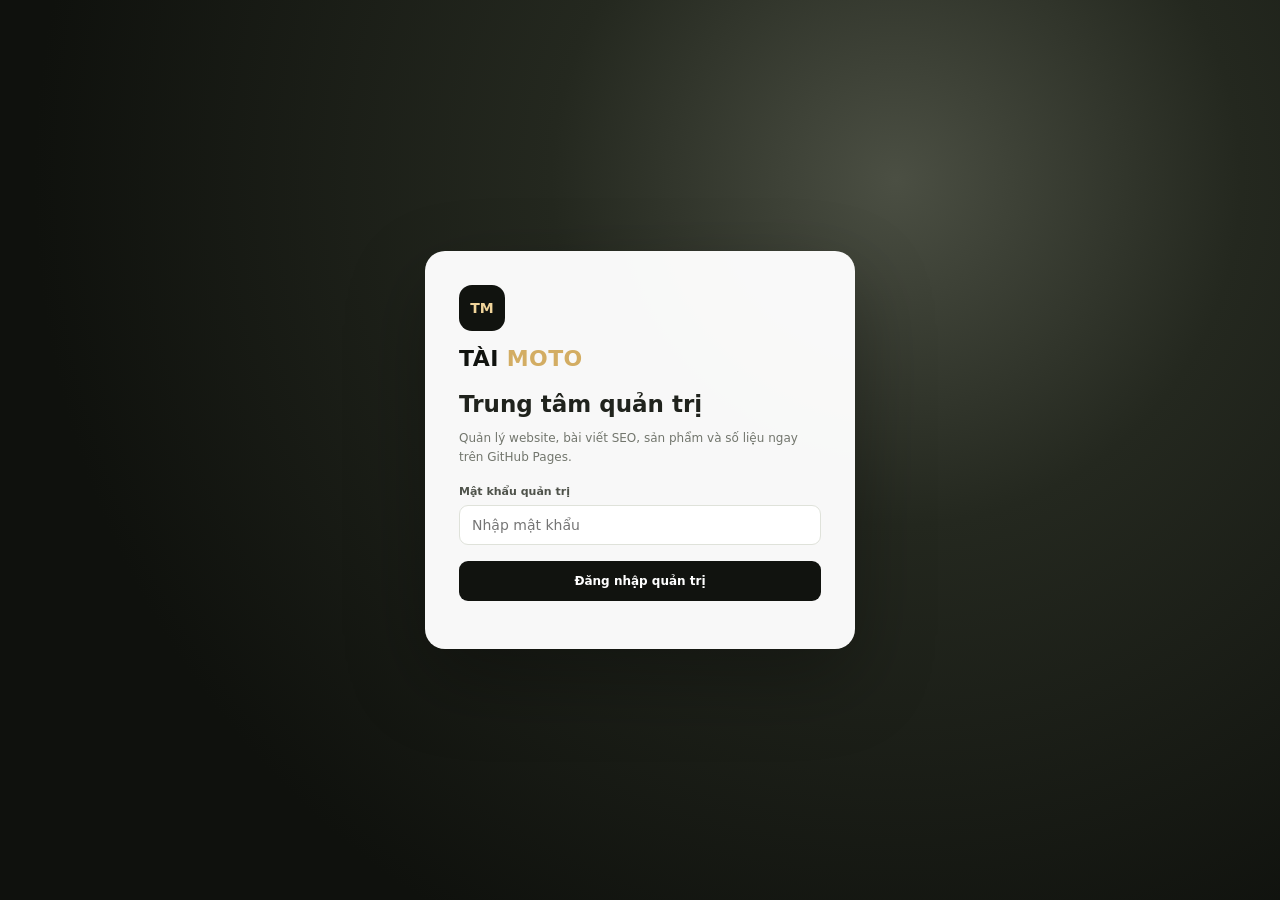
==== admin/index.html @ 604f8d92 "Create index.html" ====
<!doctype html><html lang="vi"><head><meta charset="utf-8"><meta name="viewport" content="width=device-width,initial-scale=1,viewport-fit=cover"><meta name="robots" content="noindex,nofollow"><title>Tài Moto — Admin</title><style>
:root{--ink:#11130f;--ink2:#1b1e18;--gold:#d3ad63;--gold2:#f0d49a;--bg:#f5f6f2;--card:#fff;--line:#e5e7e0;--muted:#72766d;--green:#20734a;--red:#b83b35;--blue:#2864d7;--shadow:0 10px 30px rgba(20,24,16,.06)}
*{box-sizing:border-box}html{scroll-behavior:smooth}body{margin:0;background:var(--bg);color:#20231d;font-family:Inter,ui-sans-serif,system-ui,-apple-system,BlinkMacSystemFont,"Segoe UI",Arial,sans-serif;font-size:14px}button,input,select,textarea{font:inherit}button{cursor:pointer}.hidden{display:none!important}
.layout{min-height:100vh;display:flex}.sidebar{position:fixed;inset:0 auto 0 0;width:258px;background:linear-gradient(180deg,#10120e,#1b1e18);color:#fff;padding:20px 14px;z-index:50;overflow:auto}.brand{font-size:22px;font-weight:900;letter-spacing:.4px;padding:6px 12px 24px}.brand span{color:var(--gold)}.side-label{font-size:10px;letter-spacing:1.5px;color:#898d83;padding:10px 12px}.nav{display:grid;gap:5px}.side-btn{display:flex;align-items:center;gap:11px;width:100%;border:0;background:transparent;color:#dfe2da;border-radius:10px;padding:12px 13px;text-align:left;font-weight:650;transition:.18s}.side-btn:hover{background:#292d25;color:#fff}.side-btn.active{background:linear-gradient(90deg,#34392e,#252920);color:var(--gold2);box-shadow:inset 3px 0 0 var(--gold)}.side-foot{margin-top:28px;padding:14px 12px;border-top:1px solid #30342c;color:#aeb2a9;font-size:12px;line-height:1.6}.side-foot a{color:#fff;text-decoration:none}.main{margin-left:258px;min-width:0;flex:1}.topbar{height:76px;position:sticky;top:0;z-index:30;background:rgba(255,255,255,.92);backdrop-filter:blur(14px);border-bottom:1px solid var(--line);display:flex;align-items:center;justify-content:space-between;padding:0 30px}.top-left{display:flex;align-items:center;gap:14px}.topbar h1{font-size:21px;margin:0}.topbar .subtitle{display:block;color:var(--muted);font-size:11px;margin-top:3px}.hamb{display:none;border:1px solid var(--line);background:#fff;border-radius:9px;width:38px;height:38px}.content{max-width:1500px;margin:auto;padding:28px}.page{display:none}.page.active{display:block}.stats{display:grid;grid-template-columns:repeat(5,minmax(0,1fr));gap:14px;margin-bottom:20px}.stat{background:var(--card);border:1px solid var(--line);border-radius:15px;padding:17px 18px;box-shadow:var(--shadow);position:relative;overflow:hidden}.stat:after{content:"";position:absolute;right:-20px;bottom:-30px;width:90px;height:90px;border-radius:50%;background:rgba(211,173,99,.09)}.stat p{margin:0 0 9px;color:var(--muted);font-size:11px;font-weight:700;text-transform:uppercase;letter-spacing:.6px}.stat strong{font-size:27px;letter-spacing:-1px}.stat small{display:block;margin-top:6px;color:#8b8f86;font-size:11px}.panel{background:var(--card);border:1px solid var(--line);border-radius:15px;padding:20px;box-shadow:var(--shadow);margin-bottom:18px}.panel h2{font-size:16px;margin:0 0 15px}.panel h3{font-size:14px;margin:22px 0 12px}.grid2{display:grid;grid-template-columns:1.25fr .75fr;gap:18px}.form-grid{display:grid;grid-template-columns:repeat(2,minmax(0,1fr));gap:0 15px}.full{grid-column:1/-1}label{display:block;font-size:11px;font-weight:800;color:#4f534b;margin:14px 0 7px}input,select,textarea{width:100%;border:1px solid #dfe2da;border-radius:9px;padding:11px 12px;background:#fff;color:#20231d;outline:none;transition:.15s}input:focus,select:focus,textarea:focus{border-color:#b99a58;box-shadow:0 0 0 3px rgba(211,173,99,.12)}textarea{min-height:130px;resize:vertical}.toolbar{display:flex;justify-content:space-between;align-items:center;gap:10px;flex-wrap:wrap;margin-bottom:14px}.search{max-width:380px}.btn{border:1px solid transparent;border-radius:9px;padding:10px 14px;font-weight:750;font-size:12px;transition:.15s}.btn:hover{transform:translateY(-1px)}.btn-primary{background:var(--ink);color:#fff}.btn-gold{background:var(--gold);color:#171914}.btn-light{background:#f1f2ed;border-color:#e2e4dd}.btn-danger{background:#fff0ee;color:var(--red);border-color:#f2d4d0}.btn-green{background:#e8f5ed;color:var(--green)}.btn-blue{background:#eaf1ff;color:#1d50b2}.actions{display:flex;gap:7px;flex-wrap:wrap}.table-wrap{overflow:auto;border:1px solid var(--line);border-radius:10px}table{border-collapse:collapse;width:100%;min-width:720px;text-align:left}th,td{padding:12px 13px;border-bottom:1px solid #eceee8;font-size:12px;vertical-align:top}tr:last-child td{border-bottom:0}th{background:#f7f8f5;color:#6c7067;white-space:nowrap;font-size:10px;text-transform:uppercase;letter-spacing:.5px}.muted{color:var(--muted);font-size:12px;line-height:1.6}.notice{padding:13px 15px;background:#fff8e8;border:1px solid #eedfb9;border-radius:10px;font-size:12px;line-height:1.65;margin-bottom:18px}.score{display:grid;grid-template-columns:repeat(4,1fr);gap:8px}.score div{padding:12px;border:1px solid var(--line);border-radius:10px;background:#fbfcfa}.score span{font-size:10px;color:var(--muted);display:block}.score strong{display:block;font-size:20px;margin-top:3px}.tag{display:inline-flex;padding:4px 8px;border-radius:999px;background:#eef0eb;font-size:10px;font-weight:700}.good{color:var(--green)}.bad{color:var(--red)}.ai-box{background:linear-gradient(135deg,#fff8e9,#fff)}.chart{width:100%;height:240px}.bars{display:flex;align-items:end;gap:9px;height:190px;border-bottom:1px solid #ddd;padding:10px 5px}.bar{flex:1;background:linear-gradient(180deg,#d9ba78,#b99248);min-width:8px;position:relative;border-radius:6px 6px 0 0}.bar span{position:absolute;bottom:-24px;left:50%;transform:translateX(-50%);font-size:9px;white-space:nowrap;color:#777}.browser-row{display:grid;grid-template-columns:105px 1fr 45px;align-items:center;gap:8px;margin:12px 0}.track{height:8px;background:#eceee8;border-radius:10px;overflow:hidden}.track i{display:block;height:100%;background:#5f655b;border-radius:10px}.seo-preview{border:1px solid #ddd;padding:15px;border-radius:10px;background:#fff}.seo-title{color:#1a0dab;font-size:18px}.seo-url{color:#188038;font-size:12px;margin:5px 0}.editor{min-height:320px;font-family:ui-monospace,SFMono-Regular,Menlo,monospace;font-size:13px;line-height:1.6}.image-upload{display:grid;grid-template-columns:1fr auto;gap:8px;align-items:center}.image-upload input[type=file]{padding:7px;background:#f7f8f5}.cover-preview{grid-column:1/-1;min-height:10px}.cover-preview img{max-width:280px;max-height:180px;object-fit:cover;border-radius:9px;border:1px solid #ddd;display:block;margin-top:8px}.mobile-note{display:none}.overlay{display:none}
#loginGate{position:fixed;inset:0;background:radial-gradient(circle at 70% 20%,#4b4f43 0,#24281f 30%,#0f110d 75%);z-index:1000;display:flex;align-items:center;justify-content:center;padding:20px}.login{width:min(430px,100%);background:rgba(255,255,255,.97);padding:34px;border-radius:20px;box-shadow:0 30px 80px rgba(0,0,0,.3)}.login .brand{color:var(--ink);padding:0 0 20px}.login h2{margin:0 0 7px;font-size:23px}.login .muted{margin-bottom:18px}.login .btn{width:100%;margin-top:16px;padding:12px}.login-mark{width:46px;height:46px;border-radius:13px;background:var(--ink);color:var(--gold2);display:grid;place-items:center;font-weight:900;margin-bottom:15px}
@media(max-width:1100px){.stats{grid-template-columns:repeat(3,1fr)}.grid2{grid-template-columns:1fr}.sidebar{width:230px}.main{margin-left:230px}}
@media(max-width:760px){.sidebar{transform:translateX(-105%);transition:.2s;width:270px}.sidebar.open{transform:translateX(0)}.overlay.show{display:block;position:fixed;inset:0;background:rgba(0,0,0,.35);z-index:40}.main{margin-left:0}.topbar{height:68px;padding:0 14px}.hamb{display:block}.content{padding:14px}.stats{grid-template-columns:repeat(2,1fr);gap:10px}.stat{padding:14px}.stat strong{font-size:23px}.form-grid{grid-template-columns:1fr}.full{grid-column:auto}.score{grid-template-columns:repeat(2,1fr)}.panel{padding:15px;border-radius:12px}.mobile-note{display:block}.side-foot{padding-bottom:30px}}
@media(max-width:430px){.stats{grid-template-columns:1fr 1fr}.topbar h1{font-size:17px}.topbar .subtitle{display:none}.btn{padding:9px 11px}.image-upload{grid-template-columns:1fr}.login{padding:25px}}
</style></head><body>
<div id="loginGate"><form class="login" id="loginForm"><div class="login-mark">TM</div><div class="brand">TÀI <span>MOTO</span></div><h2>Trung tâm quản trị</h2><p class="muted">Quản lý website, bài viết SEO, sản phẩm và số liệu ngay trên GitHub Pages.</p><label>Mật khẩu quản trị</label><input id="password" type="password" autocomplete="current-password" required placeholder="Nhập mật khẩu"><button class="btn btn-primary">Đăng nhập quản trị</button><p id="loginError" class="bad"></p></form></div>
<div class="overlay" id="overlay"></div><div class="layout hidden" id="app"><aside class="sidebar" id="sidebar"><div class="brand">TÀI <span>MOTO</span></div><div class="side-label">QUẢN TRỊ WEBSITE</div><div class="nav"><button class="side-btn active" data-page="dashboard">📊 <span>Tổng quan</span></button><button class="side-btn" data-page="products">🏍 <span>Sản phẩm</span></button><button class="side-btn" data-page="news">📰 <span>Tin tức & SEO</span></button><button class="side-btn" data-page="ai">✨ <span>AI viết SEO</span></button><button class="side-btn" data-page="analytics">📈 <span>Analytics</span></button><button class="side-btn" data-page="orders">🛒 <span>Đơn hàng</span></button><button class="side-btn" data-page="customers">👥 <span>Khách hàng</span></button></div><div class="side-foot"><b>GitHub Pages mode</b><br>Dữ liệu demo được lưu trong trình duyệt hiện tại.<br><br><a href="../index.html">← Mở website</a></div></aside>
<main class="main"><header class="topbar"><div class="top-left"><button class="hamb" id="menuBtn">☰</button><div><h1 id="title">Tổng quan</h1><span class="subtitle">Tài Moto CMS · SEO · Analytics</span></div></div><button id="logout" class="btn btn-light">Đăng xuất</button></header><div class="content">
<section class="page active" id="dashboard"><div class="stats"><div class="stat"><p>Lượt xem</p><strong id="sViews">0</strong><small>Pageview đã ghi nhận</small></div><div class="stat"><p>Bài viết</p><strong id="sNews">0</strong><small>Nội dung trong CMS</small></div><div class="stat"><p>Sản phẩm</p><strong id="sProducts">0</strong><small>Danh mục bán hàng</small></div><div class="stat"><p>Đơn hàng</p><strong id="sOrders">0</strong><small>Đơn đã lưu</small></div><div class="stat"><p>Khách hàng</p><strong id="sCustomers">0</strong><small>Khách từ đơn hàng</small></div></div><div class="notice">⚠️ <b>Chế độ GitHub Pages:</b> admin này không cần Node/server. Nội dung chỉnh sửa được lưu bằng localStorage của trình duyệt. Nếu muốn nhiều máy cùng quản trị và dữ liệu dùng chung, bước tiếp theo là nối Supabase/Firebase hoặc API riêng.</div><div class="grid2"><div class="panel"><h2>Lượt xem 7 ngày</h2><div class="bars" id="weekChart"></div></div><div class="panel"><h2>Trình duyệt</h2><div id="browserChart"></div></div></div><div class="panel"><h2>Trạng thái hệ thống</h2><p class="muted">CMS bài viết, SEO score, AI tạo bài, thống kê lượt xem/trình duyệt/thiết bị, sản phẩm, đơn hàng và khách hàng.</p></div></section>
<section class="page" id="products"><div class="panel"><div class="toolbar"><div><h2>Sản phẩm</h2><p class="muted">Danh sách đọc từ dữ liệu storefront.</p></div></div><div class="table-wrap"><table><thead><tr><th>Tên</th><th>Danh mục</th><th>Giá</th></tr></thead><tbody id="productRows"></tbody></table></div></div></section>
<section class="page" id="news"><div class="grid2"><div class="panel"><h2 id="newsFormTitle">Viết bài SEO</h2><form id="newsForm"><input type="hidden" id="newsId"><label>Tiêu đề *</label><input id="nTitle" required placeholder="Ví dụ: Kinh nghiệm chọn mô tô cho người mới"><label>Từ khóa chính *</label><input id="nKeyword" required placeholder="mô tô cho người mới"><label>Slug *</label><input id="nSlug" required><label>Mô tả SEO</label><textarea id="nMeta" placeholder="Khoảng 140–160 ký tự"></textarea><label>Danh mục</label><input id="nCategory" value="Tin tức mô tô"><label>Ảnh đại diện</label><div class="image-upload"><input id="nCover" placeholder="Dán URL ảnh hoặc chọn ảnh từ máy"><input id="nCoverFile" type="file" accept="image/*"><div id="coverPreview" class="cover-preview"></div></div><label>Thêm ảnh vào bài viết</label><div class="image-upload"><input id="nImageFile" type="file" accept="image/*"><button type="button" class="btn btn-light" id="insertImage">🖼 Chèn ảnh</button><div id="imagePreview" class="cover-preview"></div></div><label>Nội dung bài viết *</label><textarea id="nContent" class="editor" required placeholder="Viết HTML hoặc văn bản bài viết..."></textarea><div class="actions"><button class="btn btn-primary">Lưu bài</button><button type="button" class="btn btn-light" id="newNews">Làm mới</button><button type="button" class="btn btn-gold" id="aiFill">✨ Đưa sang AI</button></div></form></div><div class="panel"><h2>SEO checklist</h2><div class="score"><div><span>Điểm SEO</span><strong id="seoScore">0</strong></div><div><span>Từ khóa</span><strong id="seoKeyword">0</strong></div><div><span>Tiêu đề</span><strong id="seoTitleLen">0</strong></div><div><span>Meta</span><strong id="seoMetaLen">0</strong></div></div><div class="seo-preview" style="margin-top:15px"><div class="seo-title" id="previewTitle">Tiêu đề bài viết</div><div class="seo-url">taimoto.vn/tin-tuc/<span id="previewSlug">slug</span></div><p id="previewMeta" class="muted">Mô tả SEO...</p></div><h3>Danh sách bài viết</h3><div class="table-wrap"><table><thead><tr><th>Tiêu đề</th><th>Trạng thái</th><th>SEO</th><th>Thao tác</th></tr></thead><tbody id="newsRows"></tbody></table></div></div></div></section>
<section class="page" id="ai"><div class="panel ai-box"><h2>✨ AI chuyên viết bài SEO</h2><p class="muted">Nhập chủ đề/tiêu đề là đủ. Từ khóa, cấu trúc và meta có thể để hệ thống tự gợi ý.</p><div class="form-grid"><div class="full"><label>Chủ đề / tiêu đề *</label><input id="aiTopic" placeholder="Ví dụ: 5 kinh nghiệm chọn mô tô cho người mới"></div><div><label>Từ khóa — tùy chọn</label><input id="aiKw" placeholder="Để trống để tự suy luận"></div><div><label>Đối tượng</label><input id="aiAudience" value="người yêu mô tô"></div><div><label>Độ dài</label><select id="aiLength"><option>Trung bình</option><option>Dài</option><option>Chuyên sâu</option></select></div><div><label>Giọng văn</label><select id="aiTone"><option>Chuyên nghiệp</option><option>Thân thiện</option><option>Kỹ thuật</option></select></div></div><div class="actions" style="margin-top:15px"><button id="generateAI" class="btn btn-gold">✨ Tạo bài SEO</button></div></div><div class="panel hidden" id="aiResult"></div></section>
<section class="page" id="analytics"><div class="stats"><div class="stat"><p>Pageview</p><strong id="aViews">0</strong></div><div class="stat"><p>Mobile</p><strong id="aMobile">0%</strong></div><div class="stat"><p>Desktop</p><strong id="aDesktop">0%</strong></div><div class="stat"><p>Click tin</p><strong id="aClicks">0</strong></div><div class="stat"><p>Mua hàng</p><strong id="aPurchases">0</strong></div></div><div class="grid2"><div class="panel"><h2>7 ngày gần nhất</h2><div class="bars" id="analyticsWeek"></div></div><div class="panel"><h2>Thiết bị</h2><div id="deviceStats"></div></div></div><div class="panel"><h2>Trình duyệt</h2><div id="analyticsBrowser"></div></div></section>
<section class="page" id="orders"><div class="panel"><h2>Đơn hàng</h2><div class="table-wrap"><table><thead><tr><th>Mã</th><th>Khách hàng</th><th>Tổng</th><th>Trạng thái</th></tr></thead><tbody id="orderRows"></tbody></table></div></div></section>
<section class="page" id="customers"><div class="panel"><h2>Khách hàng</h2><div class="table-wrap"><table><thead><tr><th>Tên</th><th>SĐT</th><th>Email</th><th>Số đơn</th></tr></thead><tbody id="customerRows"></tbody></table></div></div></section>
</div></main></div>
<script>
const K={news:'taiMotoNews',analytics:'taiMotoAnalytics',products:'taiMotoProducts',orders:'taiMotoOrders'};

const DEMO_NEWS=[
{id:'N001',title:'5 kinh nghiệm chọn mô tô phù hợp cho người mới',keyword:'kinh nghiệm chọn mô tô',slug:'5-kinh-nghiem-chon-mo-to-phu-hop-cho-nguoi-moi',metaDescription:'Tổng hợp 5 kinh nghiệm chọn mô tô cho người mới: nhu cầu, dung tích, chiều cao yên, chi phí vận hành và những điểm cần kiểm tra trước khi mua.',category:'Kinh nghiệm mô tô',cover:'https://images.unsplash.com/photo-1558981806-ec527fa84c39?auto=format&fit=crop&w=1200&q=85',content:'<p>Chọn chiếc mô tô đầu tiên cần cân nhắc nhu cầu sử dụng, khả năng kiểm soát và ngân sách.</p><h2>Xác định nhu cầu sử dụng</h2><p>Hãy xác định bạn đi phố, đi tour hay sử dụng xe cho cả hai mục đích.</p><h2>Chọn dung tích phù hợp</h2><p>Người mới nên ưu tiên một mẫu xe dễ kiểm soát, trọng lượng và chiều cao yên phù hợp.</p><h2>Kiểm tra chi phí vận hành</h2><p>Ngoài giá xe, hãy dự trù nhiên liệu, bảo dưỡng, lốp, bảo hiểm và trang bị bảo hộ.</p><h2>Kết luận</h2><p>Chọn đúng chiếc xe ngay từ đầu sẽ giúp trải nghiệm lái an toàn và thoải mái hơn.</p>',status:'published',publishedAt:'2026-10-01T08:00:00.000Z',updatedAt:'2026-10-01T08:00:00.000Z'},
{id:'N002',title:'Mô tô Touring là gì? Những điều cần biết trước khi mua',keyword:'mô tô touring',slug:'mo-to-touring-la-gi-nhung-dieu-can-biet',metaDescription:'Tìm hiểu mô tô Touring, ưu điểm, nhược điểm và các tiêu chí quan trọng khi chọn xe để đi đường dài.',category:'Kiến thức xe',cover:'https://images.unsplash.com/photo-1558980394-0c7f7f3f0b5c?auto=format&fit=crop&w=1200&q=85',content:'<p>Mô tô Touring được thiết kế hướng đến những hành trình dài với tư thế lái thoải mái và khả năng chở hành lý.</p><h2>Đặc điểm của xe Touring</h2><p>Xe thường có yên rộng, bình xăng lớn và nhiều trang bị hỗ trợ đường dài.</p><h2>Cần quan tâm những gì?</h2><p>Hãy kiểm tra trọng lượng, chiều cao yên, khả năng bảo vệ gió và chi phí bảo dưỡng.</p><h2>Kết luận</h2><p>Touring là lựa chọn đáng cân nhắc nếu bạn thường xuyên đi xa.</p>',status:'published',publishedAt:'2026-09-28T08:00:00.000Z',updatedAt:'2026-09-28T08:00:00.000Z'},
{id:'N003',title:'Checklist kiểm tra mô tô cũ trước khi xuống tiền',keyword:'kiểm tra mô tô cũ',slug:'checklist-kiem-tra-mo-to-cu-truoc-khi-mua',metaDescription:'Checklist kiểm tra mô tô cũ trước khi mua: giấy tờ, động cơ, khung sườn, phanh, lốp, điện và lịch sử bảo dưỡng.',category:'Tư vấn mua xe',cover:'https://images.unsplash.com/photo-1568772585407-9361f9bf3a87?auto=format&fit=crop&w=1200&q=85',content:'<p>Mua mô tô cũ cần kiểm tra kỹ cả giấy tờ lẫn tình trạng thực tế của xe.</p><h2>Kiểm tra giấy tờ và nguồn gốc</h2><p>Đối chiếu thông tin xe, số khung, số máy và giấy tờ liên quan.</p><h2>Kiểm tra động cơ và khung sườn</h2><p>Quan sát rò rỉ, tiếng máy bất thường, dấu hiệu va chạm và tình trạng khung.</p><h2>Kiểm tra phanh, lốp và điện</h2><p>Đây là các hạng mục ảnh hưởng trực tiếp đến an toàn khi vận hành.</p><h2>Kết luận</h2><p>Nếu không có kinh nghiệm, nên nhờ người có chuyên môn kiểm tra trước khi mua.</p>',status:'published',publishedAt:'2026-09-25T08:00:00.000Z',updatedAt:'2026-09-25T08:00:00.000Z'}
];

function ensureDemoNews(){const existing=read(K.news);if(!existing.length)write(K.news,DEMO_NEWS);}
const $=id=>document.getElementById(id), read=(k,f=[])=>{try{let x=JSON.parse(localStorage.getItem(k));return Array.isArray(x)?x:f}catch{return f}},write=(k,v)=>localStorage.setItem(k,JSON.stringify(v));
const money=v=>Number(v||0).toLocaleString('vi-VN')+' đ';
const slug=s=>String(s||'').normalize('NFD').replace(/[\\u0300-\\u036f]/g,'').toLowerCase().replace(/đ/g,'d').replace(/[^a-z0-9]+/g,'-').replace(/^-|-$/g,'');
const esc=s=>String(s??'').replace(/[&<>"']/g,c=>({'&':'&amp;','<':'&lt;','>':'&gt;','"':'&quot;',"'":'&#39;'}[c]));
const ADMIN='TaiMoto@123';
function seoScore(n){let score=0,t=String(n.title||''),k=String(n.keyword||'').toLowerCase(),m=String(n.metaDescription||''),c=String(n.content||'').toLowerCase();if(t.length>=35&&t.length<=65)score+=20;if(t.toLowerCase().includes(k))score+=15;if(m.length>=120&&m.length<=165)score+=15;if(m.toLowerCase().includes(k))score+=10;if(c.includes(k))score+=15;if((c.match(/<h2/gi)||[]).length>=2)score+=10;if((c.match(/<img/gi)||[]).length>=1)score+=5;if((c.match(/faq|câu hỏi thường gặp/gi)||[]).length>=1)score+=5;if(n.slug)score+=5;return Math.min(score,100)}
function updateSEO(){const n={title:$('nTitle').value,keyword:$('nKeyword').value,metaDescription:$('nMeta').value,content:$('nContent').value,slug:$('nSlug').value};$('seoScore').textContent=seoScore(n);$('seoKeyword').textContent=(n.content.toLowerCase().match(new RegExp(n.keyword.replace(/[.*+?^${}()|[\\]\\\\]/g,'\\\\$&').toLowerCase(),'g'))||[]).length;$('seoTitleLen').textContent=n.title.length;$('seoMetaLen').textContent=n.metaDescription.length;$('previewTitle').textContent=n.title||'Tiêu đề bài viết';$('previewSlug').textContent=n.slug||'slug';$('previewMeta').textContent=n.metaDescription||'Mô tả SEO...'}
function renderNews(){const arr=read(K.news);$('sNews').textContent=arr.length;const tb=$('newsRows');tb.innerHTML='';arr.forEach(n=>{const tr=document.createElement('tr');tr.innerHTML='<td>'+esc(n.title)+'</td><td><span class="tag">'+esc(n.status)+'</span></td><td>'+seoScore(n)+'</td><td class="actions"><button class="btn btn-blue edit">Sửa</button><button class="btn btn-danger del">Xóa</button></td>';tr.querySelector('.edit').onclick=()=>editNews(n);tr.querySelector('.del').onclick=()=>{if(confirm('Bạn chắc chắn muốn xóa bài “'+n.title+'”?')){const next=read(K.news).filter(x=>x.id!==n.id);write(K.news,next);if($('newsId').value===n.id)$('newNews').click();renderNews();alert('Đã xóa bài viết.');}};tb.appendChild(tr)})}
function editNews(n){
$('newsId').value=n.id||'';$('nTitle').value=n.title||'';$('nKeyword').value=n.keyword||'';$('nSlug').value=n.slug||slug(n.title);$('nMeta').value=n.metaDescription||'';$('nCategory').value=n.category||'Tin tức mô tô';$('nCover').value=n.cover||'';$('nContent').value=n.content||'';$('nCoverFile').value='';$('nImageFile').value='';showCoverPreview(n.cover||'');$('imagePreview').innerHTML='';$('imagePreview').dataset.src='';updateSEO();document.querySelector('[data-page=news]').click();window.scrollTo({top:0,behavior:'smooth'});
}
$('newsForm').onsubmit=e=>{e.preventDefault();let arr=read(K.news),id=$('newsId').value||'N'+Date.now(),old=arr.find(x=>x.id===id),now=new Date().toISOString(),n={id,title:$('nTitle').value.trim(),keyword:$('nKeyword').value.trim(),slug:$('nSlug').value.trim()||slug($('nTitle').value),metaDescription:$('nMeta').value.trim(),category:$('nCategory').value.trim(),cover:$('nCover').value.trim(),content:$('nContent').value,status:old?.status||'published',updatedAt:now,publishedAt:old?.publishedAt||now};const i=arr.findIndex(x=>x.id===id);i>=0?arr[i]=n:arr.unshift(n);write(K.news,arr);renderNews();$('newsFormTitle').textContent='Chỉnh sửa bài SEO';alert(i>=0?'Đã cập nhật bài viết.':'Đã thêm bài viết mới.');};
function fileToDataURL(file){return new Promise((resolve,reject)=>{const r=new FileReader();r.onload=()=>resolve(r.result);r.onerror=reject;r.readAsDataURL(file)})}
function showCoverPreview(src){$('coverPreview').innerHTML=src?'<img src="'+esc(src)+'" alt="Ảnh đại diện">':''}
$('nCover').addEventListener('input',()=>showCoverPreview($('nCover').value.trim()));
$('nCoverFile').addEventListener('change',async e=>{const f=e.target.files?.[0];if(!f)return;if(f.size>2*1024*1024){alert('Ảnh đại diện tối đa 2MB trong bản demo.');e.target.value='';return}const src=await fileToDataURL(f);$('nCover').value=src;showCoverPreview(src)});
$('nImageFile').addEventListener('change',async e=>{const f=e.target.files?.[0];if(!f)return;if(f.size>2*1024*1024){alert('Ảnh tối đa 2MB trong bản demo.');e.target.value='';return}const src=await fileToDataURL(f);$('imagePreview').innerHTML='<img src="'+esc(src)+'" alt="Ảnh xem trước">';$('imagePreview').dataset.src=src});
$('insertImage').onclick=()=>{const src=$('imagePreview').dataset.src;if(!src){alert('Hãy chọn ảnh trước.');return}const alt=prompt('Mô tả ảnh (ALT SEO):','Ảnh minh họa')||'Ảnh minh họa';const html='<figure><img src="'+src+'" alt="'+esc(alt)+'" style="max-width:100%;height:auto"><figcaption>'+esc(alt)+'</figcaption></figure>';const ta=$('nContent');const start=ta.selectionStart,end=ta.selectionEnd;ta.value=ta.value.slice(0,start)+html+ta.value.slice(end);ta.focus();ta.selectionStart=ta.selectionEnd=start+html.length;updateSEO()};
$('newNews').onclick=()=>{$('newsForm').reset();$('newsId').value='';$('nCategory').value='Tin tức mô tô';$('coverPreview').innerHTML='';$('imagePreview').innerHTML='';$('imagePreview').dataset.src='';updateSEO();$('newsFormTitle').textContent='Viết bài SEO'};['nTitle','nKeyword','nMeta','nSlug','nContent'].forEach(id=>$(id).addEventListener('input',updateSEO));$('nTitle').addEventListener('blur',()=>{if(!$('nSlug').value)$('nSlug').value=slug($('nTitle').value);updateSEO()});
$('aiFill').onclick=()=>{$('aiTopic').value=$('nTitle').value;$('aiKw').value=$('nKeyword').value;document.querySelector('[data-page=ai]').click();};
function generateArticle(topic,kw,audience,tone){const s=slug(topic);const title=topic+' — Hướng dẫn chi tiết cho người yêu mô tô';const meta='Tìm hiểu '+kw+' với hướng dẫn thực tế, tiêu chí lựa chọn, kinh nghiệm sử dụng và những lưu ý quan trọng cho '+audience+'.';const content=`<p><strong>${topic}</strong> là chủ đề được nhiều người quan tâm khi tìm hiểu về ${kw}. Bài viết này tổng hợp các tiêu chí quan trọng, giúp bạn có góc nhìn rõ ràng trước khi lựa chọn.</p><h2>${kw}: Vì sao được quan tâm?</h2><p>Đối với người dùng mô tô, việc chọn đúng cấu hình, tư thế lái, chi phí vận hành và mục đích sử dụng quyết định rất lớn đến trải nghiệm. Hãy bắt đầu bằng nhu cầu thực tế thay vì chỉ nhìn vào công suất.</p><h2>Các tiêu chí cần kiểm tra</h2><p>Hãy đánh giá động cơ, trọng lượng, chiều cao yên, hệ thống phanh, trang bị an toàn, phụ tùng, khả năng bảo dưỡng và ngân sách tổng thể. Với xe nhập khẩu, nên kiểm tra thêm hồ sơ, nguồn gốc và tình trạng xe.</p><h2>Kinh nghiệm lựa chọn</h2><p>Nên so sánh ít nhất ba lựa chọn tương đương, lái thử nếu có thể và dự trù chi phí bảo dưỡng. Người mới nên ưu tiên khả năng kiểm soát và tư thế lái phù hợp.</p><h2>FAQ</h2><h3>${kw} có phù hợp người mới không?</h3><p>Điều này phụ thuộc vào dung tích, trọng lượng và kỹ năng. Hãy chọn cấu hình phù hợp khả năng kiểm soát của bạn.</p><h3>Cần kiểm tra gì trước khi mua?</h3><p>Kiểm tra nguồn gốc, giấy tờ, tình trạng máy, khung, phanh, lốp, hệ thống điện và lịch sử bảo dưỡng.</p><h2>Kết luận</h2><p>Chọn mô tô hiệu quả là bài toán cân bằng giữa nhu cầu, ngân sách và trải nghiệm. Nếu cần tư vấn, Tài Moto có thể hỗ trợ bạn tìm dòng xe phù hợp.</p>`;return {title,meta,slug:s,content,keyword:kw,category:'Tin tức mô tô',cover:'',status:'draft'}}
$('generateAI').onclick=()=>{const n=generateArticle($('aiTopic').value||'Kinh nghiệm chọn mô tô',$('aiKw').value||'mô tô',$('aiAudience').value,$('aiTone').value);$('aiResult').classList.remove('hidden');$('aiResult').innerHTML='<h3>'+esc(n.title)+'</h3><p>'+esc(n.meta)+'</p><div>'+n.content+'</div><button id="useAI" class="btn btn-gold">Đưa vào trình soạn thảo</button>';$('useAI').onclick=()=>{editNews({...n,id:''});}}; 
function renderAnalytics(){const a=read(K.analytics),views=a.filter(x=>x.type==='pageview');$('sViews').textContent=views.length;$('aViews').textContent=views.length;$('aMobile').textContent=(views.length?Math.round(views.filter(x=>x.device==='Mobile').length/views.length*100):0)+'%';$('aDesktop').textContent=(views.length?Math.round(views.filter(x=>x.device==='Desktop').length/views.length*100):0)+'%';$('aClicks').textContent=a.filter(x=>x.type==='news_click').length;$('aPurchases').textContent=a.filter(x=>x.type==='purchase').length;drawWeek('weekChart',a);drawWeek('analyticsWeek',a);drawBrowsers('browserChart',a);drawBrowsers('analyticsBrowser',a);const dev={Mobile:0,Desktop:0};views.forEach(x=>dev[x.device]=(dev[x.device]||0)+1);$('deviceStats').innerHTML=Object.entries(dev).map(([k,v])=>`<div class="browser-row"><span>${k}</span><div class="track"><i style="width:${views.length?v/views.length*100:0}%"></i></div><b>${v}</b></div>`).join('')}
function drawWeek(id,a){const el=$(id);if(!el)return;const days=[];for(let i=6;i>=0;i--){const d=new Date();d.setHours(0,0,0,0);d.setDate(d.getDate()-i);const key=d.toISOString().slice(0,10),v=a.filter(x=>x.type==='pageview'&&x.time.slice(0,10)===key).length;days.push({k:d.toLocaleDateString('vi-VN',{weekday:'short'}),v})}const max=Math.max(1,...days.map(x=>x.v));el.innerHTML=days.map(x=>`<div class="bar" style="height:${Math.max(5,x.v/max*100)}%"><span>${x.k}</span></div>`).join('')}
function drawBrowsers(id,a){const el=$(id);if(!el)return;const v=a.filter(x=>x.type==='pageview'),m={};v.forEach(x=>m[x.browser]=(m[x.browser]||0)+1);const max=Math.max(1,...Object.values(m));el.innerHTML=Object.entries(m).sort((a,b)=>b[1]-a[1]).map(([k,n])=>`<div class="browser-row"><span>${k}</span><div class="track"><i style="width:${n/max*100}%"></i></div><b>${n}</b></div>`).join('')||'<p class="muted">Chưa có dữ liệu.</p>'}
function renderData(){const p=read(K.products),o=read(K.orders);$('sProducts').textContent=p.length;$('sOrders').textContent=o.length;const cust={};o.forEach(x=>{const k=x.customer?.phone||x.customer?.email||x.customer?.name||'?';cust[k]=(cust[k]||{...x.customer,count:0});cust[k].count++});$('sCustomers').textContent=Object.keys(cust).length;$('productRows').innerHTML=p.map(x=>`<tr><td>${esc(x.name)}</td><td>${esc(x.type)}</td><td>${money(x.price)}</td></tr>`).join('');$('orderRows').innerHTML=o.slice().reverse().map(x=>`<tr><td>${x.id}</td><td>${esc(x.customer?.name)}</td><td>${money(x.total)}</td><td>${esc(x.status)}</td></tr>`).join('');$('customerRows').innerHTML=Object.values(cust).map(x=>`<tr><td>${esc(x.name)}</td><td>${esc(x.phone)}</td><td>${esc(x.email)}</td><td>${x.count}</td></tr>`).join('')}
function refresh(){ensureDemoNews();renderNews();renderAnalytics();renderData();updateSEO()}
$('loginForm').onsubmit=e=>{e.preventDefault();if($('password').value===ADMIN){sessionStorage.setItem('tmAdmin','1');$('loginGate').classList.add('hidden');$('app').classList.remove('hidden');refresh()}else $('loginError').textContent='Mật khẩu không đúng.'};
$('logout').onclick=()=>{sessionStorage.removeItem('tmAdmin');location.reload()};
if(sessionStorage.getItem('tmAdmin')==='1'){$('loginGate').classList.add('hidden');$('app').classList.remove('hidden');refresh()}
document.querySelectorAll('.side-btn').forEach(b=>b.onclick=()=>{document.querySelectorAll('.side-btn').forEach(x=>x.classList.remove('active'));b.classList.add('active');document.querySelectorAll('.page').forEach(x=>x.classList.remove('active'));$(b.dataset.page).classList.add('active');$('title').textContent=b.textContent.replace(/^[^ ]+ /,'');refresh()});
</script></body></html>
</body></html>
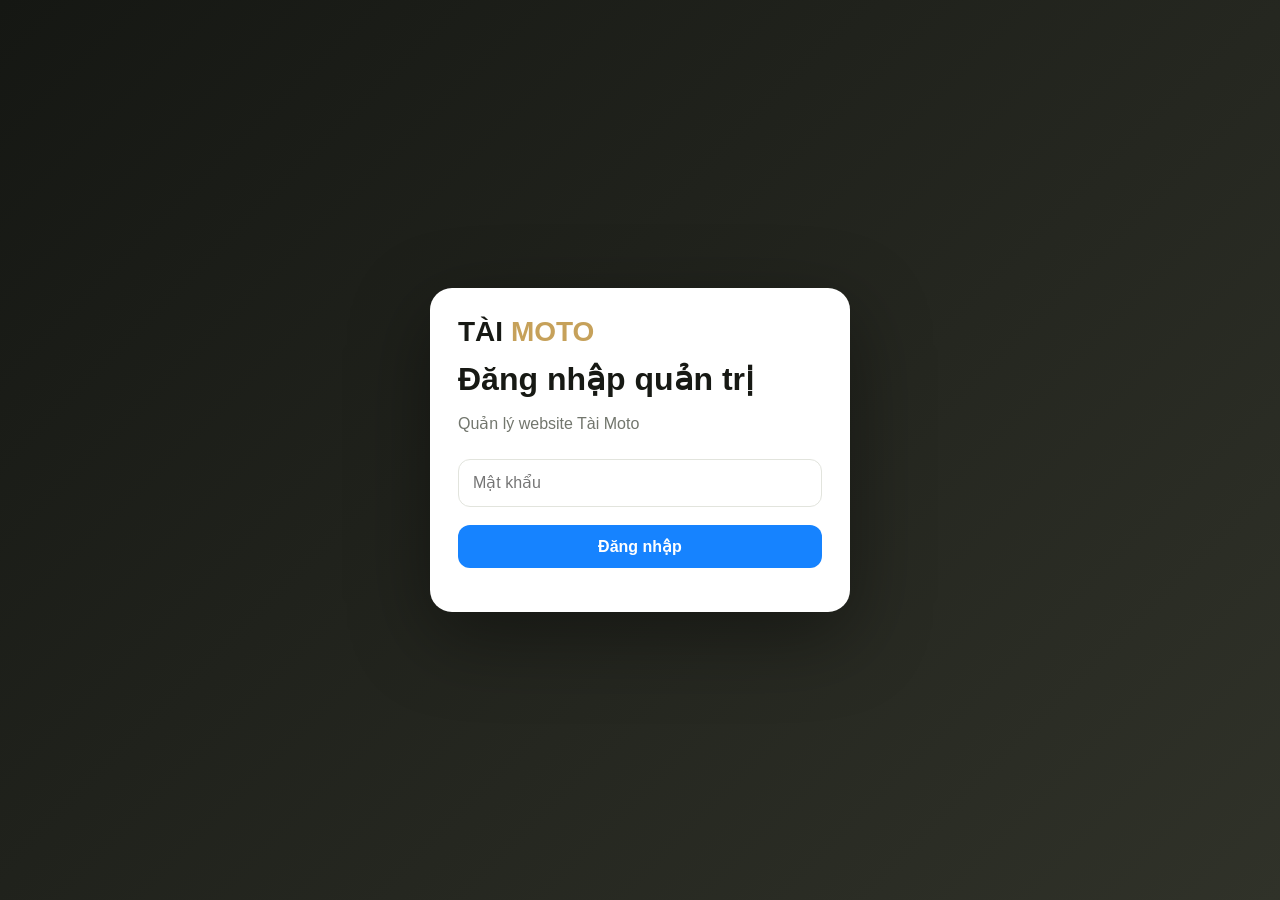
==== commit 9686531b: "Create index.html" ====
--- a/admin/index.html
+++ b/admin/index.html
@@ -1,63 +1,199 @@
-<!doctype html><html lang="vi"><head><meta charset="utf-8"><meta name="viewport" content="width=device-width,initial-scale=1,viewport-fit=cover"><meta name="robots" content="noindex,nofollow"><title>Tài Moto — Admin</title><style>
-:root{--ink:#11130f;--ink2:#1b1e18;--gold:#d3ad63;--gold2:#f0d49a;--bg:#f5f6f2;--card:#fff;--line:#e5e7e0;--muted:#72766d;--green:#20734a;--red:#b83b35;--blue:#2864d7;--shadow:0 10px 30px rgba(20,24,16,.06)}
-*{box-sizing:border-box}html{scroll-behavior:smooth}body{margin:0;background:var(--bg);color:#20231d;font-family:Inter,ui-sans-serif,system-ui,-apple-system,BlinkMacSystemFont,"Segoe UI",Arial,sans-serif;font-size:14px}button,input,select,textarea{font:inherit}button{cursor:pointer}.hidden{display:none!important}
-.layout{min-height:100vh;display:flex}.sidebar{position:fixed;inset:0 auto 0 0;width:258px;background:linear-gradient(180deg,#10120e,#1b1e18);color:#fff;padding:20px 14px;z-index:50;overflow:auto}.brand{font-size:22px;font-weight:900;letter-spacing:.4px;padding:6px 12px 24px}.brand span{color:var(--gold)}.side-label{font-size:10px;letter-spacing:1.5px;color:#898d83;padding:10px 12px}.nav{display:grid;gap:5px}.side-btn{display:flex;align-items:center;gap:11px;width:100%;border:0;background:transparent;color:#dfe2da;border-radius:10px;padding:12px 13px;text-align:left;font-weight:650;transition:.18s}.side-btn:hover{background:#292d25;color:#fff}.side-btn.active{background:linear-gradient(90deg,#34392e,#252920);color:var(--gold2);box-shadow:inset 3px 0 0 var(--gold)}.side-foot{margin-top:28px;padding:14px 12px;border-top:1px solid #30342c;color:#aeb2a9;font-size:12px;line-height:1.6}.side-foot a{color:#fff;text-decoration:none}.main{margin-left:258px;min-width:0;flex:1}.topbar{height:76px;position:sticky;top:0;z-index:30;background:rgba(255,255,255,.92);backdrop-filter:blur(14px);border-bottom:1px solid var(--line);display:flex;align-items:center;justify-content:space-between;padding:0 30px}.top-left{display:flex;align-items:center;gap:14px}.topbar h1{font-size:21px;margin:0}.topbar .subtitle{display:block;color:var(--muted);font-size:11px;margin-top:3px}.hamb{display:none;border:1px solid var(--line);background:#fff;border-radius:9px;width:38px;height:38px}.content{max-width:1500px;margin:auto;padding:28px}.page{display:none}.page.active{display:block}.stats{display:grid;grid-template-columns:repeat(5,minmax(0,1fr));gap:14px;margin-bottom:20px}.stat{background:var(--card);border:1px solid var(--line);border-radius:15px;padding:17px 18px;box-shadow:var(--shadow);position:relative;overflow:hidden}.stat:after{content:"";position:absolute;right:-20px;bottom:-30px;width:90px;height:90px;border-radius:50%;background:rgba(211,173,99,.09)}.stat p{margin:0 0 9px;color:var(--muted);font-size:11px;font-weight:700;text-transform:uppercase;letter-spacing:.6px}.stat strong{font-size:27px;letter-spacing:-1px}.stat small{display:block;margin-top:6px;color:#8b8f86;font-size:11px}.panel{background:var(--card);border:1px solid var(--line);border-radius:15px;padding:20px;box-shadow:var(--shadow);margin-bottom:18px}.panel h2{font-size:16px;margin:0 0 15px}.panel h3{font-size:14px;margin:22px 0 12px}.grid2{display:grid;grid-template-columns:1.25fr .75fr;gap:18px}.form-grid{display:grid;grid-template-columns:repeat(2,minmax(0,1fr));gap:0 15px}.full{grid-column:1/-1}label{display:block;font-size:11px;font-weight:800;color:#4f534b;margin:14px 0 7px}input,select,textarea{width:100%;border:1px solid #dfe2da;border-radius:9px;padding:11px 12px;background:#fff;color:#20231d;outline:none;transition:.15s}input:focus,select:focus,textarea:focus{border-color:#b99a58;box-shadow:0 0 0 3px rgba(211,173,99,.12)}textarea{min-height:130px;resize:vertical}.toolbar{display:flex;justify-content:space-between;align-items:center;gap:10px;flex-wrap:wrap;margin-bottom:14px}.search{max-width:380px}.btn{border:1px solid transparent;border-radius:9px;padding:10px 14px;font-weight:750;font-size:12px;transition:.15s}.btn:hover{transform:translateY(-1px)}.btn-primary{background:var(--ink);color:#fff}.btn-gold{background:var(--gold);color:#171914}.btn-light{background:#f1f2ed;border-color:#e2e4dd}.btn-danger{background:#fff0ee;color:var(--red);border-color:#f2d4d0}.btn-green{background:#e8f5ed;color:var(--green)}.btn-blue{background:#eaf1ff;color:#1d50b2}.actions{display:flex;gap:7px;flex-wrap:wrap}.table-wrap{overflow:auto;border:1px solid var(--line);border-radius:10px}table{border-collapse:collapse;width:100%;min-width:720px;text-align:left}th,td{padding:12px 13px;border-bottom:1px solid #eceee8;font-size:12px;vertical-align:top}tr:last-child td{border-bottom:0}th{background:#f7f8f5;color:#6c7067;white-space:nowrap;font-size:10px;text-transform:uppercase;letter-spacing:.5px}.muted{color:var(--muted);font-size:12px;line-height:1.6}.notice{padding:13px 15px;background:#fff8e8;border:1px solid #eedfb9;border-radius:10px;font-size:12px;line-height:1.65;margin-bottom:18px}.score{display:grid;grid-template-columns:repeat(4,1fr);gap:8px}.score div{padding:12px;border:1px solid var(--line);border-radius:10px;background:#fbfcfa}.score span{font-size:10px;color:var(--muted);display:block}.score strong{display:block;font-size:20px;margin-top:3px}.tag{display:inline-flex;padding:4px 8px;border-radius:999px;background:#eef0eb;font-size:10px;font-weight:700}.good{color:var(--green)}.bad{color:var(--red)}.ai-box{background:linear-gradient(135deg,#fff8e9,#fff)}.chart{width:100%;height:240px}.bars{display:flex;align-items:end;gap:9px;height:190px;border-bottom:1px solid #ddd;padding:10px 5px}.bar{flex:1;background:linear-gradient(180deg,#d9ba78,#b99248);min-width:8px;position:relative;border-radius:6px 6px 0 0}.bar span{position:absolute;bottom:-24px;left:50%;transform:translateX(-50%);font-size:9px;white-space:nowrap;color:#777}.browser-row{display:grid;grid-template-columns:105px 1fr 45px;align-items:center;gap:8px;margin:12px 0}.track{height:8px;background:#eceee8;border-radius:10px;overflow:hidden}.track i{display:block;height:100%;background:#5f655b;border-radius:10px}.seo-preview{border:1px solid #ddd;padding:15px;border-radius:10px;background:#fff}.seo-title{color:#1a0dab;font-size:18px}.seo-url{color:#188038;font-size:12px;margin:5px 0}.editor{min-height:320px;font-family:ui-monospace,SFMono-Regular,Menlo,monospace;font-size:13px;line-height:1.6}.image-upload{display:grid;grid-template-columns:1fr auto;gap:8px;align-items:center}.image-upload input[type=file]{padding:7px;background:#f7f8f5}.cover-preview{grid-column:1/-1;min-height:10px}.cover-preview img{max-width:280px;max-height:180px;object-fit:cover;border-radius:9px;border:1px solid #ddd;display:block;margin-top:8px}.mobile-note{display:none}.overlay{display:none}
-#loginGate{position:fixed;inset:0;background:radial-gradient(circle at 70% 20%,#4b4f43 0,#24281f 30%,#0f110d 75%);z-index:1000;display:flex;align-items:center;justify-content:center;padding:20px}.login{width:min(430px,100%);background:rgba(255,255,255,.97);padding:34px;border-radius:20px;box-shadow:0 30px 80px rgba(0,0,0,.3)}.login .brand{color:var(--ink);padding:0 0 20px}.login h2{margin:0 0 7px;font-size:23px}.login .muted{margin-bottom:18px}.login .btn{width:100%;margin-top:16px;padding:12px}.login-mark{width:46px;height:46px;border-radius:13px;background:var(--ink);color:var(--gold2);display:grid;place-items:center;font-weight:900;margin-bottom:15px}
-@media(max-width:1100px){.stats{grid-template-columns:repeat(3,1fr)}.grid2{grid-template-columns:1fr}.sidebar{width:230px}.main{margin-left:230px}}
-@media(max-width:760px){.sidebar{transform:translateX(-105%);transition:.2s;width:270px}.sidebar.open{transform:translateX(0)}.overlay.show{display:block;position:fixed;inset:0;background:rgba(0,0,0,.35);z-index:40}.main{margin-left:0}.topbar{height:68px;padding:0 14px}.hamb{display:block}.content{padding:14px}.stats{grid-template-columns:repeat(2,1fr);gap:10px}.stat{padding:14px}.stat strong{font-size:23px}.form-grid{grid-template-columns:1fr}.full{grid-column:auto}.score{grid-template-columns:repeat(2,1fr)}.panel{padding:15px;border-radius:12px}.mobile-note{display:block}.side-foot{padding-bottom:30px}}
-@media(max-width:430px){.stats{grid-template-columns:1fr 1fr}.topbar h1{font-size:17px}.topbar .subtitle{display:none}.btn{padding:9px 11px}.image-upload{grid-template-columns:1fr}.login{padding:25px}}
-</style></head><body>
-<div id="loginGate"><form class="login" id="loginForm"><div class="login-mark">TM</div><div class="brand">TÀI <span>MOTO</span></div><h2>Trung tâm quản trị</h2><p class="muted">Quản lý website, bài viết SEO, sản phẩm và số liệu ngay trên GitHub Pages.</p><label>Mật khẩu quản trị</label><input id="password" type="password" autocomplete="current-password" required placeholder="Nhập mật khẩu"><button class="btn btn-primary">Đăng nhập quản trị</button><p id="loginError" class="bad"></p></form></div>
-<div class="overlay" id="overlay"></div><div class="layout hidden" id="app"><aside class="sidebar" id="sidebar"><div class="brand">TÀI <span>MOTO</span></div><div class="side-label">QUẢN TRỊ WEBSITE</div><div class="nav"><button class="side-btn active" data-page="dashboard">📊 <span>Tổng quan</span></button><button class="side-btn" data-page="products">🏍 <span>Sản phẩm</span></button><button class="side-btn" data-page="news">📰 <span>Tin tức & SEO</span></button><button class="side-btn" data-page="ai">✨ <span>AI viết SEO</span></button><button class="side-btn" data-page="analytics">📈 <span>Analytics</span></button><button class="side-btn" data-page="orders">🛒 <span>Đơn hàng</span></button><button class="side-btn" data-page="customers">👥 <span>Khách hàng</span></button></div><div class="side-foot"><b>GitHub Pages mode</b><br>Dữ liệu demo được lưu trong trình duyệt hiện tại.<br><br><a href="../index.html">← Mở website</a></div></aside>
-<main class="main"><header class="topbar"><div class="top-left"><button class="hamb" id="menuBtn">☰</button><div><h1 id="title">Tổng quan</h1><span class="subtitle">Tài Moto CMS · SEO · Analytics</span></div></div><button id="logout" class="btn btn-light">Đăng xuất</button></header><div class="content">
-<section class="page active" id="dashboard"><div class="stats"><div class="stat"><p>Lượt xem</p><strong id="sViews">0</strong><small>Pageview đã ghi nhận</small></div><div class="stat"><p>Bài viết</p><strong id="sNews">0</strong><small>Nội dung trong CMS</small></div><div class="stat"><p>Sản phẩm</p><strong id="sProducts">0</strong><small>Danh mục bán hàng</small></div><div class="stat"><p>Đơn hàng</p><strong id="sOrders">0</strong><small>Đơn đã lưu</small></div><div class="stat"><p>Khách hàng</p><strong id="sCustomers">0</strong><small>Khách từ đơn hàng</small></div></div><div class="notice">⚠️ <b>Chế độ GitHub Pages:</b> admin này không cần Node/server. Nội dung chỉnh sửa được lưu bằng localStorage của trình duyệt. Nếu muốn nhiều máy cùng quản trị và dữ liệu dùng chung, bước tiếp theo là nối Supabase/Firebase hoặc API riêng.</div><div class="grid2"><div class="panel"><h2>Lượt xem 7 ngày</h2><div class="bars" id="weekChart"></div></div><div class="panel"><h2>Trình duyệt</h2><div id="browserChart"></div></div></div><div class="panel"><h2>Trạng thái hệ thống</h2><p class="muted">CMS bài viết, SEO score, AI tạo bài, thống kê lượt xem/trình duyệt/thiết bị, sản phẩm, đơn hàng và khách hàng.</p></div></section>
-<section class="page" id="products"><div class="panel"><div class="toolbar"><div><h2>Sản phẩm</h2><p class="muted">Danh sách đọc từ dữ liệu storefront.</p></div></div><div class="table-wrap"><table><thead><tr><th>Tên</th><th>Danh mục</th><th>Giá</th></tr></thead><tbody id="productRows"></tbody></table></div></div></section>
-<section class="page" id="news"><div class="grid2"><div class="panel"><h2 id="newsFormTitle">Viết bài SEO</h2><form id="newsForm"><input type="hidden" id="newsId"><label>Tiêu đề *</label><input id="nTitle" required placeholder="Ví dụ: Kinh nghiệm chọn mô tô cho người mới"><label>Từ khóa chính *</label><input id="nKeyword" required placeholder="mô tô cho người mới"><label>Slug *</label><input id="nSlug" required><label>Mô tả SEO</label><textarea id="nMeta" placeholder="Khoảng 140–160 ký tự"></textarea><label>Danh mục</label><input id="nCategory" value="Tin tức mô tô"><label>Ảnh đại diện</label><div class="image-upload"><input id="nCover" placeholder="Dán URL ảnh hoặc chọn ảnh từ máy"><input id="nCoverFile" type="file" accept="image/*"><div id="coverPreview" class="cover-preview"></div></div><label>Thêm ảnh vào bài viết</label><div class="image-upload"><input id="nImageFile" type="file" accept="image/*"><button type="button" class="btn btn-light" id="insertImage">🖼 Chèn ảnh</button><div id="imagePreview" class="cover-preview"></div></div><label>Nội dung bài viết *</label><textarea id="nContent" class="editor" required placeholder="Viết HTML hoặc văn bản bài viết..."></textarea><div class="actions"><button class="btn btn-primary">Lưu bài</button><button type="button" class="btn btn-light" id="newNews">Làm mới</button><button type="button" class="btn btn-gold" id="aiFill">✨ Đưa sang AI</button></div></form></div><div class="panel"><h2>SEO checklist</h2><div class="score"><div><span>Điểm SEO</span><strong id="seoScore">0</strong></div><div><span>Từ khóa</span><strong id="seoKeyword">0</strong></div><div><span>Tiêu đề</span><strong id="seoTitleLen">0</strong></div><div><span>Meta</span><strong id="seoMetaLen">0</strong></div></div><div class="seo-preview" style="margin-top:15px"><div class="seo-title" id="previewTitle">Tiêu đề bài viết</div><div class="seo-url">taimoto.vn/tin-tuc/<span id="previewSlug">slug</span></div><p id="previewMeta" class="muted">Mô tả SEO...</p></div><h3>Danh sách bài viết</h3><div class="table-wrap"><table><thead><tr><th>Tiêu đề</th><th>Trạng thái</th><th>SEO</th><th>Thao tác</th></tr></thead><tbody id="newsRows"></tbody></table></div></div></div></section>
-<section class="page" id="ai"><div class="panel ai-box"><h2>✨ AI chuyên viết bài SEO</h2><p class="muted">Nhập chủ đề/tiêu đề là đủ. Từ khóa, cấu trúc và meta có thể để hệ thống tự gợi ý.</p><div class="form-grid"><div class="full"><label>Chủ đề / tiêu đề *</label><input id="aiTopic" placeholder="Ví dụ: 5 kinh nghiệm chọn mô tô cho người mới"></div><div><label>Từ khóa — tùy chọn</label><input id="aiKw" placeholder="Để trống để tự suy luận"></div><div><label>Đối tượng</label><input id="aiAudience" value="người yêu mô tô"></div><div><label>Độ dài</label><select id="aiLength"><option>Trung bình</option><option>Dài</option><option>Chuyên sâu</option></select></div><div><label>Giọng văn</label><select id="aiTone"><option>Chuyên nghiệp</option><option>Thân thiện</option><option>Kỹ thuật</option></select></div></div><div class="actions" style="margin-top:15px"><button id="generateAI" class="btn btn-gold">✨ Tạo bài SEO</button></div></div><div class="panel hidden" id="aiResult"></div></section>
-<section class="page" id="analytics"><div class="stats"><div class="stat"><p>Pageview</p><strong id="aViews">0</strong></div><div class="stat"><p>Mobile</p><strong id="aMobile">0%</strong></div><div class="stat"><p>Desktop</p><strong id="aDesktop">0%</strong></div><div class="stat"><p>Click tin</p><strong id="aClicks">0</strong></div><div class="stat"><p>Mua hàng</p><strong id="aPurchases">0</strong></div></div><div class="grid2"><div class="panel"><h2>7 ngày gần nhất</h2><div class="bars" id="analyticsWeek"></div></div><div class="panel"><h2>Thiết bị</h2><div id="deviceStats"></div></div></div><div class="panel"><h2>Trình duyệt</h2><div id="analyticsBrowser"></div></div></section>
-<section class="page" id="orders"><div class="panel"><h2>Đơn hàng</h2><div class="table-wrap"><table><thead><tr><th>Mã</th><th>Khách hàng</th><th>Tổng</th><th>Trạng thái</th></tr></thead><tbody id="orderRows"></tbody></table></div></div></section>
-<section class="page" id="customers"><div class="panel"><h2>Khách hàng</h2><div class="table-wrap"><table><thead><tr><th>Tên</th><th>SĐT</th><th>Email</th><th>Số đơn</th></tr></thead><tbody id="customerRows"></tbody></table></div></div></section>
-</div></main></div>
+<!doctype html>
+<html lang="vi">
+<head>
+<meta charset="utf-8">
+<meta name="viewport" content="width=device-width, initial-scale=1, viewport-fit=cover">
+<title>Tài Moto — Quản trị</title>
+<style>
+:root{--bg:#f5f6f2;--card:#fff;--ink:#171914;--muted:#72766d;--line:#e2e4dd;--gold:#c6a15a;--blue:#1683ff;--dark:#171914}
+*{box-sizing:border-box}html,body{margin:0;width:100%;min-height:100%;font-family:-apple-system,BlinkMacSystemFont,"Segoe UI",Arial,sans-serif;color:var(--ink);background:var(--bg)}body{overflow-x:hidden}
+button,input,textarea,select{font:inherit}button{cursor:pointer}
+.login{position:fixed;inset:0;z-index:1000;display:grid;place-items:center;padding:20px;background:linear-gradient(135deg,#151713,#303229)}
+.login-card{width:min(420px,100%);background:#fff;border-radius:22px;padding:28px;box-shadow:0 24px 80px #0006}.brand{font-weight:900;font-size:28px}.brand span{color:var(--gold)}.login-card h1{margin:12px 0 6px}.login-card p{color:var(--muted)}.login-card input{width:100%;padding:14px;border:1px solid var(--line);border-radius:12px;margin:10px 0}.primary{background:var(--blue);color:#fff;border:0;border-radius:12px;padding:12px 18px;font-weight:800}.login-card .primary{width:100%;margin-top:8px}
+.app{display:none;min-height:100vh}.sidebar{position:fixed;left:0;top:0;bottom:0;width:250px;background:var(--dark);color:#fff;padding:22px 14px;z-index:50;overflow-y:auto}.sidebar .brand{padding:6px 12px 24px}.sidebar .brand span{color:#d7b56e}.menu{display:grid;gap:6px}.nav{border:0;background:transparent;color:#d8dad4;text-align:left;padding:13px 14px;border-radius:11px;font-weight:750}.nav:hover,.nav.active{background:#fff;color:var(--ink)}.back{display:block;color:#bbb;text-decoration:none;padding:4px 12px 18px;font-size:13px}
+.main{margin-left:250px;min-width:0}.topbar{position:sticky;top:0;z-index:30;background:#fff;border-bottom:1px solid var(--line);min-height:82px;padding:15px 24px;display:flex;align-items:center;justify-content:space-between;gap:14px}.topbar-left{display:flex;align-items:center;gap:12px;min-width:0}.topbar h1{margin:0;font-size:25px}.hamb{display:none;width:44px;height:44px;border:1px solid var(--line);background:#fff;border-radius:12px;font-size:22px}.logout{border:1px solid var(--line);background:#fff;border-radius:12px;padding:11px 14px;font-weight:800}.content{padding:24px;max-width:1400px;margin:auto}.page{display:none}.page.active{display:block}.stats{display:grid;grid-template-columns:repeat(5,minmax(0,1fr));gap:16px}.stat{background:var(--card);border:1px solid var(--line);border-radius:22px;padding:22px;min-width:0;box-shadow:0 8px 28px #1b1e1510}.stat .label{font-size:13px;font-weight:900;letter-spacing:1.2px;color:#777c72}.stat strong{display:block;font-size:34px;margin:12px 0 4px}.stat small{color:#858a80}.notice{margin:22px 0;background:#fff8e8;border:1px solid #ead59f;border-radius:18px;padding:18px;line-height:1.65}.panel{background:#fff;border:1px solid var(--line);border-radius:22px;padding:22px;margin-top:18px}.panel h2{margin-top:0}.grid{display:grid;grid-template-columns:repeat(2,minmax(0,1fr));gap:14px}.field{display:grid;gap:7px}.field label{font-weight:750;font-size:14px}.field input,.field textarea,.field select{width:100%;border:1px solid var(--line);border-radius:11px;padding:12px;background:#fff}.field textarea{min-height:130px;resize:vertical}.full{grid-column:1/-1}.actions{display:flex;gap:8px;flex-wrap:wrap;margin-top:14px}.secondary{background:#fff;border:1px solid var(--line);border-radius:11px;padding:10px 14px;font-weight:750}.danger{background:#fff1f0;border:1px solid #f0c2bd;color:#b32920;border-radius:11px;padding:10px 14px;font-weight:750}
+.table-wrap{overflow:auto}.table{width:100%;border-collapse:collapse;min-width:650px}.table th,.table td{text-align:left;padding:12px;border-bottom:1px solid var(--line);vertical-align:top}.table th{font-size:12px;text-transform:uppercase;color:#777}.empty{color:var(--muted);text-align:center;padding:25px}
+.drawer-backdrop{display:none;position:fixed;inset:0;background:#0008;z-index:40}.drawer-backdrop.open{display:block}
+
+@media(max-width:1100px){.stats{grid-template-columns:repeat(2,minmax(0,1fr))}}
+@media(max-width:760px){
+ .sidebar{transform:translateX(-105%);transition:transform .22s ease;width:min(290px,82vw);box-shadow:15px 0 50px #0006}.sidebar.open{transform:translateX(0)}
+ .main{margin-left:0}.hamb{display:block}.topbar{padding:12px 14px;min-height:70px}.topbar h1{font-size:21px}.logout{padding:9px 11px}.content{padding:14px}.stats{grid-template-columns:repeat(2,minmax(0,1fr));gap:10px}.stat{padding:15px;border-radius:18px}.stat strong{font-size:28px}.stat .label{font-size:11px}.grid{grid-template-columns:1fr}.full{grid-column:auto}.panel{padding:16px;border-radius:18px}
+}
+@media(max-width:430px){.stats{grid-template-columns:1fr 1fr}.topbar h1{font-size:19px}.logout{font-size:13px}.stat strong{font-size:25px}}
+</style>
+</head>
+<body>
+<div id="login" class="login">
+  <form id="loginForm" class="login-card">
+    <div class="brand">TÀI <span>MOTO</span></div>
+    <h1>Đăng nhập quản trị</h1>
+    <p>Quản lý website Tài Moto</p>
+    <input id="password" type="password" placeholder="Mật khẩu" autocomplete="current-password" required>
+    <button class="primary" type="submit">Đăng nhập</button>
+    <p id="loginError"></p>
+  </form>
+</div>
+
+<div id="app" class="app">
+  <aside id="sidebar" class="sidebar">
+    <div class="brand">TÀI <span>MOTO</span></div>
+    <a class="back" href="../index.html">Xem trang bán hàng</a>
+    <div class="menu">
+      <button class="nav active" data-page="dashboard"> Tổng quan</button>
+      <button class="nav" data-page="products">️ Sản phẩm</button>
+      <button class="nav" data-page="news"> Tin tức</button>
+      <button class="nav" data-page="seo"> SEO / AI</button>
+      <button class="nav" data-page="orders"> Đơn hàng</button>
+      <button class="nav" data-page="customers"> Khách hàng</button>
+      <button class="nav" data-page="analytics"> Analytics</button>
+    </div>
+  </aside>
+  <div id="backdrop" class="drawer-backdrop"></div>
+
+  <main class="main">
+    <header class="topbar">
+      <div class="topbar-left">
+        <button id="hamb" class="hamb" aria-label="Mở menu">MENU</button>
+        <h1 id="title">Tổng quan</h1>
+      </div>
+      <button id="logout" class="logout">Đăng xuất</button>
+    </header>
+
+    <div class="content">
+      <section id="dashboard" class="page active">
+        <div class="stats">
+          <div class="stat"><div class="label">LƯỢT XEM</div><strong id="views">0</strong><small>Pageview đã ghi nhận</small></div>
+          <div class="stat"><div class="label">BÀI VIẾT</div><strong id="newsCount">0</strong><small>Nội dung trong CMS</small></div>
+          <div class="stat"><div class="label">SẢN PHẨM</div><strong id="productCount">0</strong><small>Danh mục bán hàng</small></div>
+          <div class="stat"><div class="label">ĐƠN HÀNG</div><strong id="orderCount">0</strong><small>Đơn đã lưu</small></div>
+          <div class="stat"><div class="label">KHÁCH HÀNG</div><strong id="customerCount">0</strong><small>Khách từ đơn hàng</small></div>
+        </div>
+        <div class="notice"><b>GitHub Pages:</b> dữ liệu của bản này lưu trong localStorage của trình duyệt. Muốn nhiều thiết bị dùng chung dữ liệu, cần kết nối Supabase/Firebase/API.</div>
+        <div class="panel"><h2>Lượt xem 7 ngày</h2><p id="weekly">Chưa có dữ liệu analytics.</p></div>
+      </section>
+
+      <section id="products" class="page">
+        <div class="panel"><h2>Quản lý sản phẩm</h2>
+          <form id="productForm" class="grid">
+            <input type="hidden" id="productId">
+            <div class="field"><label>Tên mô tô</label><input id="productName" required></div>
+            <div class="field"><label>Giá bán</label><input id="productPrice" type="number" min="1" required></div>
+            <div class="field"><label>Năm sản xuất</label><input id="productYear" type="number"></div>
+            <div class="field"><label>Ảnh</label><input id="productImage" type="file" accept="image/*"></div>
+            <div class="field full"><label>Mô tả</label><textarea id="productDescription"></textarea></div>
+            <div class="actions full"><button class="primary">Lưu sản phẩm</button><button type="button" id="productCancel" class="secondary">Làm mới</button></div>
+          </form>
+        </div>
+        <div class="panel"><h2>Danh sách sản phẩm</h2><div class="table-wrap"><table class="table"><thead><tr><th>Tên</th><th>Giá</th><th>Năm</th><th>Thao tác</th></tr></thead><tbody id="productRows"></tbody></table></div></div>
+      </section>
+
+      <section id="news" class="page">
+        <div class="panel"><h2>Quản lý tin tức</h2>
+          <form id="newsForm" class="grid">
+            <input type="hidden" id="newsId">
+            <div class="field full"><label>Tiêu đề</label><input id="newsTitle" required></div>
+            <div class="field"><label>Slug</label><input id="newsSlug"></div>
+            <div class="field"><label>Danh mục</label><input id="newsCategory" placeholder="Mô tô"></div>
+            <div class="field full"><label>Nội dung</label><textarea id="newsContent" required></textarea></div>
+            <div class="actions full"><button class="primary">Lưu bài viết</button><button type="button" id="newsCancel" class="secondary">Làm mới</button></div>
+          </form>
+        </div>
+        <div class="panel"><h2>Danh sách bài viết</h2><div id="newsRows"></div></div>
+      </section>
+
+      <section id="seo" class="page">
+        <div class="panel"><h2> AI SEO</h2><p>Nhập tiêu đề, hệ thống tạo khung bài SEO ngay trên trình duyệt.</p>
+          <div class="field"><label>Chủ đề / tiêu đề</label><input id="aiTitle" placeholder="Ví dụ: Kinh nghiệm mua mô tô cũ"></div>
+          <div class="actions"><button id="aiGenerate" class="primary">Tạo bài SEO</button></div>
+          <div class="panel" id="aiResult" style="display:none"></div>
+        </div>
+      </section>
+
+      <section id="orders" class="page"><div class="panel"><h2>Đơn hàng</h2><div class="table-wrap"><table class="table"><thead><tr><th>Mã</th><th>Khách</th><th>Tổng</th><th>Trạng thái</th></tr></thead><tbody id="orderRows"></tbody></table></div></div></section>
+      <section id="customers" class="page"><div class="panel"><h2>Khách hàng</h2><div id="customerRows"></div></div></section>
+      <section id="analytics" class="page"><div class="panel"><h2>Analytics</h2><p>Đây là analytics cục bộ của trình duyệt hiện tại.</p><div id="analyticsText"></div></div></section>
+    </div>
+  </main>
+</div>
+
 <script>
-const K={news:'taiMotoNews',analytics:'taiMotoAnalytics',products:'taiMotoProducts',orders:'taiMotoOrders'};
+const PASS="TaiMoto@123", AUTH="taiMotoAdminAuthenticated";
+const $=id=>document.getElementById(id);
+const read=(k,def=[])=>{try{return JSON.parse(localStorage.getItem(k)||JSON.stringify(def))}catch{return def}};
+const write=(k,v)=>localStorage.setItem(k,JSON.stringify(v));
+const money=n=>Number(n||0).toLocaleString("vi-VN")+" ₫";
+const slug=s=>(s||"").toLowerCase().normalize("NFD").replace(/[\\u0300-\\u036f]/g,"").replace(/đ/g,"d").replace(/[^a-z0-9]+/g,"-").replace(/^-|-$/g,"");
 
-const DEMO_NEWS=[
-{id:'N001',title:'5 kinh nghiệm chọn mô tô phù hợp cho người mới',keyword:'kinh nghiệm chọn mô tô',slug:'5-kinh-nghiem-chon-mo-to-phu-hop-cho-nguoi-moi',metaDescription:'Tổng hợp 5 kinh nghiệm chọn mô tô cho người mới: nhu cầu, dung tích, chiều cao yên, chi phí vận hành và những điểm cần kiểm tra trước khi mua.',category:'Kinh nghiệm mô tô',cover:'https://images.unsplash.com/photo-1558981806-ec527fa84c39?auto=format&fit=crop&w=1200&q=85',content:'<p>Chọn chiếc mô tô đầu tiên cần cân nhắc nhu cầu sử dụng, khả năng kiểm soát và ngân sách.</p><h2>Xác định nhu cầu sử dụng</h2><p>Hãy xác định bạn đi phố, đi tour hay sử dụng xe cho cả hai mục đích.</p><h2>Chọn dung tích phù hợp</h2><p>Người mới nên ưu tiên một mẫu xe dễ kiểm soát, trọng lượng và chiều cao yên phù hợp.</p><h2>Kiểm tra chi phí vận hành</h2><p>Ngoài giá xe, hãy dự trù nhiên liệu, bảo dưỡng, lốp, bảo hiểm và trang bị bảo hộ.</p><h2>Kết luận</h2><p>Chọn đúng chiếc xe ngay từ đầu sẽ giúp trải nghiệm lái an toàn và thoải mái hơn.</p>',status:'published',publishedAt:'2026-10-01T08:00:00.000Z',updatedAt:'2026-10-01T08:00:00.000Z'},
-{id:'N002',title:'Mô tô Touring là gì? Những điều cần biết trước khi mua',keyword:'mô tô touring',slug:'mo-to-touring-la-gi-nhung-dieu-can-biet',metaDescription:'Tìm hiểu mô tô Touring, ưu điểm, nhược điểm và các tiêu chí quan trọng khi chọn xe để đi đường dài.',category:'Kiến thức xe',cover:'https://images.unsplash.com/photo-1558980394-0c7f7f3f0b5c?auto=format&fit=crop&w=1200&q=85',content:'<p>Mô tô Touring được thiết kế hướng đến những hành trình dài với tư thế lái thoải mái và khả năng chở hành lý.</p><h2>Đặc điểm của xe Touring</h2><p>Xe thường có yên rộng, bình xăng lớn và nhiều trang bị hỗ trợ đường dài.</p><h2>Cần quan tâm những gì?</h2><p>Hãy kiểm tra trọng lượng, chiều cao yên, khả năng bảo vệ gió và chi phí bảo dưỡng.</p><h2>Kết luận</h2><p>Touring là lựa chọn đáng cân nhắc nếu bạn thường xuyên đi xa.</p>',status:'published',publishedAt:'2026-09-28T08:00:00.000Z',updatedAt:'2026-09-28T08:00:00.000Z'},
-{id:'N003',title:'Checklist kiểm tra mô tô cũ trước khi xuống tiền',keyword:'kiểm tra mô tô cũ',slug:'checklist-kiem-tra-mo-to-cu-truoc-khi-mua',metaDescription:'Checklist kiểm tra mô tô cũ trước khi mua: giấy tờ, động cơ, khung sườn, phanh, lốp, điện và lịch sử bảo dưỡng.',category:'Tư vấn mua xe',cover:'https://images.unsplash.com/photo-1568772585407-9361f9bf3a87?auto=format&fit=crop&w=1200&q=85',content:'<p>Mua mô tô cũ cần kiểm tra kỹ cả giấy tờ lẫn tình trạng thực tế của xe.</p><h2>Kiểm tra giấy tờ và nguồn gốc</h2><p>Đối chiếu thông tin xe, số khung, số máy và giấy tờ liên quan.</p><h2>Kiểm tra động cơ và khung sườn</h2><p>Quan sát rò rỉ, tiếng máy bất thường, dấu hiệu va chạm và tình trạng khung.</p><h2>Kiểm tra phanh, lốp và điện</h2><p>Đây là các hạng mục ảnh hưởng trực tiếp đến an toàn khi vận hành.</p><h2>Kết luận</h2><p>Nếu không có kinh nghiệm, nên nhờ người có chuyên môn kiểm tra trước khi mua.</p>',status:'published',publishedAt:'2026-09-25T08:00:00.000Z',updatedAt:'2026-09-25T08:00:00.000Z'}
-];
+function boot(){
+  $("login").style.display="none"; $("app").style.display="block"; renderAll();
+}
+if(sessionStorage.getItem(AUTH)==="yes") boot();
 
-function ensureDemoNews(){const existing=read(K.news);if(!existing.length)write(K.news,DEMO_NEWS);}
-const $=id=>document.getElementById(id), read=(k,f=[])=>{try{let x=JSON.parse(localStorage.getItem(k));return Array.isArray(x)?x:f}catch{return f}},write=(k,v)=>localStorage.setItem(k,JSON.stringify(v));
-const money=v=>Number(v||0).toLocaleString('vi-VN')+' đ';
-const slug=s=>String(s||'').normalize('NFD').replace(/[\\u0300-\\u036f]/g,'').toLowerCase().replace(/đ/g,'d').replace(/[^a-z0-9]+/g,'-').replace(/^-|-$/g,'');
-const esc=s=>String(s??'').replace(/[&<>"']/g,c=>({'&':'&amp;','<':'&lt;','>':'&gt;','"':'&quot;',"'":'&#39;'}[c]));
-const ADMIN='TaiMoto@123';
-function seoScore(n){let score=0,t=String(n.title||''),k=String(n.keyword||'').toLowerCase(),m=String(n.metaDescription||''),c=String(n.content||'').toLowerCase();if(t.length>=35&&t.length<=65)score+=20;if(t.toLowerCase().includes(k))score+=15;if(m.length>=120&&m.length<=165)score+=15;if(m.toLowerCase().includes(k))score+=10;if(c.includes(k))score+=15;if((c.match(/<h2/gi)||[]).length>=2)score+=10;if((c.match(/<img/gi)||[]).length>=1)score+=5;if((c.match(/faq|câu hỏi thường gặp/gi)||[]).length>=1)score+=5;if(n.slug)score+=5;return Math.min(score,100)}
-function updateSEO(){const n={title:$('nTitle').value,keyword:$('nKeyword').value,metaDescription:$('nMeta').value,content:$('nContent').value,slug:$('nSlug').value};$('seoScore').textContent=seoScore(n);$('seoKeyword').textContent=(n.content.toLowerCase().match(new RegExp(n.keyword.replace(/[.*+?^${}()|[\\]\\\\]/g,'\\\\$&').toLowerCase(),'g'))||[]).length;$('seoTitleLen').textContent=n.title.length;$('seoMetaLen').textContent=n.metaDescription.length;$('previewTitle').textContent=n.title||'Tiêu đề bài viết';$('previewSlug').textContent=n.slug||'slug';$('previewMeta').textContent=n.metaDescription||'Mô tả SEO...'}
-function renderNews(){const arr=read(K.news);$('sNews').textContent=arr.length;const tb=$('newsRows');tb.innerHTML='';arr.forEach(n=>{const tr=document.createElement('tr');tr.innerHTML='<td>'+esc(n.title)+'</td><td><span class="tag">'+esc(n.status)+'</span></td><td>'+seoScore(n)+'</td><td class="actions"><button class="btn btn-blue edit">Sửa</button><button class="btn btn-danger del">Xóa</button></td>';tr.querySelector('.edit').onclick=()=>editNews(n);tr.querySelector('.del').onclick=()=>{if(confirm('Bạn chắc chắn muốn xóa bài “'+n.title+'”?')){const next=read(K.news).filter(x=>x.id!==n.id);write(K.news,next);if($('newsId').value===n.id)$('newNews').click();renderNews();alert('Đã xóa bài viết.');}};tb.appendChild(tr)})}
-function editNews(n){
-$('newsId').value=n.id||'';$('nTitle').value=n.title||'';$('nKeyword').value=n.keyword||'';$('nSlug').value=n.slug||slug(n.title);$('nMeta').value=n.metaDescription||'';$('nCategory').value=n.category||'Tin tức mô tô';$('nCover').value=n.cover||'';$('nContent').value=n.content||'';$('nCoverFile').value='';$('nImageFile').value='';showCoverPreview(n.cover||'');$('imagePreview').innerHTML='';$('imagePreview').dataset.src='';updateSEO();document.querySelector('[data-page=news]').click();window.scrollTo({top:0,behavior:'smooth'});
+$("loginForm").addEventListener("submit",e=>{
+  e.preventDefault();
+  if($("password").value===PASS){sessionStorage.setItem(AUTH,"yes");$("loginError").textContent="";boot()}
+  else $("loginError").textContent="Mật khẩu không đúng.";
+});
+$("logout").onclick=()=>{sessionStorage.removeItem(AUTH);location.reload()};
+
+function closeMenu(){ $("sidebar").classList.remove("open"); $("backdrop").classList.remove("open"); }
+$("hamb").onclick=()=>{$("sidebar").classList.toggle("open");$("backdrop").classList.toggle("open")};
+$("backdrop").onclick=closeMenu;
+
+const titles={dashboard:"Tổng quan",products:"Sản phẩm",news:"Tin tức",seo:"SEO / AI",orders:"Đơn hàng",customers:"Khách hàng",analytics:"Analytics"};
+document.querySelectorAll(".nav").forEach(btn=>btn.onclick=()=>{
+  const p=btn.dataset.page;
+  document.querySelectorAll(".nav").forEach(x=>x.classList.toggle("active",x===btn));
+  document.querySelectorAll(".page").forEach(x=>x.classList.toggle("active",x.id===p));
+  $("title").textContent=titles[p]||"Quản trị";
+  closeMenu();
+  window.scrollTo({top:0,behavior:"smooth"});
+});
+
+function renderProducts(){
+  const data=read("taiMotoProducts");
+  $("productRows").innerHTML=data.length?data.map(p=>`<tr><td>${esc(p.name)}</td><td>${money(p.price)}</td><td>${esc(p.year||"")}</td><td><button class="secondary" onclick="editProduct('${p.id}')">Sửa</button> <button class="danger" onclick="delProduct('${p.id}')">Xóa</button></td></tr>`).join(""):'<tr><td colspan="4" class="empty">Chưa có sản phẩm.</td></tr>';
 }
-$('newsForm').onsubmit=e=>{e.preventDefault();let arr=read(K.news),id=$('newsId').value||'N'+Date.now(),old=arr.find(x=>x.id===id),now=new Date().toISOString(),n={id,title:$('nTitle').value.trim(),keyword:$('nKeyword').value.trim(),slug:$('nSlug').value.trim()||slug($('nTitle').value),metaDescription:$('nMeta').value.trim(),category:$('nCategory').value.trim(),cover:$('nCover').value.trim(),content:$('nContent').value,status:old?.status||'published',updatedAt:now,publishedAt:old?.publishedAt||now};const i=arr.findIndex(x=>x.id===id);i>=0?arr[i]=n:arr.unshift(n);write(K.news,arr);renderNews();$('newsFormTitle').textContent='Chỉnh sửa bài SEO';alert(i>=0?'Đã cập nhật bài viết.':'Đã thêm bài viết mới.');};
-function fileToDataURL(file){return new Promise((resolve,reject)=>{const r=new FileReader();r.onload=()=>resolve(r.result);r.onerror=reject;r.readAsDataURL(file)})}
-function showCoverPreview(src){$('coverPreview').innerHTML=src?'<img src="'+esc(src)+'" alt="Ảnh đại diện">':''}
-$('nCover').addEventListener('input',()=>showCoverPreview($('nCover').value.trim()));
-$('nCoverFile').addEventListener('change',async e=>{const f=e.target.files?.[0];if(!f)return;if(f.size>2*1024*1024){alert('Ảnh đại diện tối đa 2MB trong bản demo.');e.target.value='';return}const src=await fileToDataURL(f);$('nCover').value=src;showCoverPreview(src)});
-$('nImageFile').addEventListener('change',async e=>{const f=e.target.files?.[0];if(!f)return;if(f.size>2*1024*1024){alert('Ảnh tối đa 2MB trong bản demo.');e.target.value='';return}const src=await fileToDataURL(f);$('imagePreview').innerHTML='<img src="'+esc(src)+'" alt="Ảnh xem trước">';$('imagePreview').dataset.src=src});
-$('insertImage').onclick=()=>{const src=$('imagePreview').dataset.src;if(!src){alert('Hãy chọn ảnh trước.');return}const alt=prompt('Mô tả ảnh (ALT SEO):','Ảnh minh họa')||'Ảnh minh họa';const html='<figure><img src="'+src+'" alt="'+esc(alt)+'" style="max-width:100%;height:auto"><figcaption>'+esc(alt)+'</figcaption></figure>';const ta=$('nContent');const start=ta.selectionStart,end=ta.selectionEnd;ta.value=ta.value.slice(0,start)+html+ta.value.slice(end);ta.focus();ta.selectionStart=ta.selectionEnd=start+html.length;updateSEO()};
-$('newNews').onclick=()=>{$('newsForm').reset();$('newsId').value='';$('nCategory').value='Tin tức mô tô';$('coverPreview').innerHTML='';$('imagePreview').innerHTML='';$('imagePreview').dataset.src='';updateSEO();$('newsFormTitle').textContent='Viết bài SEO'};['nTitle','nKeyword','nMeta','nSlug','nContent'].forEach(id=>$(id).addEventListener('input',updateSEO));$('nTitle').addEventListener('blur',()=>{if(!$('nSlug').value)$('nSlug').value=slug($('nTitle').value);updateSEO()});
-$('aiFill').onclick=()=>{$('aiTopic').value=$('nTitle').value;$('aiKw').value=$('nKeyword').value;document.querySelector('[data-page=ai]').click();};
-function generateArticle(topic,kw,audience,tone){const s=slug(topic);const title=topic+' — Hướng dẫn chi tiết cho người yêu mô tô';const meta='Tìm hiểu '+kw+' với hướng dẫn thực tế, tiêu chí lựa chọn, kinh nghiệm sử dụng và những lưu ý quan trọng cho '+audience+'.';const content=`<p><strong>${topic}</strong> là chủ đề được nhiều người quan tâm khi tìm hiểu về ${kw}. Bài viết này tổng hợp các tiêu chí quan trọng, giúp bạn có góc nhìn rõ ràng trước khi lựa chọn.</p><h2>${kw}: Vì sao được quan tâm?</h2><p>Đối với người dùng mô tô, việc chọn đúng cấu hình, tư thế lái, chi phí vận hành và mục đích sử dụng quyết định rất lớn đến trải nghiệm. Hãy bắt đầu bằng nhu cầu thực tế thay vì chỉ nhìn vào công suất.</p><h2>Các tiêu chí cần kiểm tra</h2><p>Hãy đánh giá động cơ, trọng lượng, chiều cao yên, hệ thống phanh, trang bị an toàn, phụ tùng, khả năng bảo dưỡng và ngân sách tổng thể. Với xe nhập khẩu, nên kiểm tra thêm hồ sơ, nguồn gốc và tình trạng xe.</p><h2>Kinh nghiệm lựa chọn</h2><p>Nên so sánh ít nhất ba lựa chọn tương đương, lái thử nếu có thể và dự trù chi phí bảo dưỡng. Người mới nên ưu tiên khả năng kiểm soát và tư thế lái phù hợp.</p><h2>FAQ</h2><h3>${kw} có phù hợp người mới không?</h3><p>Điều này phụ thuộc vào dung tích, trọng lượng và kỹ năng. Hãy chọn cấu hình phù hợp khả năng kiểm soát của bạn.</p><h3>Cần kiểm tra gì trước khi mua?</h3><p>Kiểm tra nguồn gốc, giấy tờ, tình trạng máy, khung, phanh, lốp, hệ thống điện và lịch sử bảo dưỡng.</p><h2>Kết luận</h2><p>Chọn mô tô hiệu quả là bài toán cân bằng giữa nhu cầu, ngân sách và trải nghiệm. Nếu cần tư vấn, Tài Moto có thể hỗ trợ bạn tìm dòng xe phù hợp.</p>`;return {title,meta,slug:s,content,keyword:kw,category:'Tin tức mô tô',cover:'',status:'draft'}}
-$('generateAI').onclick=()=>{const n=generateArticle($('aiTopic').value||'Kinh nghiệm chọn mô tô',$('aiKw').value||'mô tô',$('aiAudience').value,$('aiTone').value);$('aiResult').classList.remove('hidden');$('aiResult').innerHTML='<h3>'+esc(n.title)+'</h3><p>'+esc(n.meta)+'</p><div>'+n.content+'</div><button id="useAI" class="btn btn-gold">Đưa vào trình soạn thảo</button>';$('useAI').onclick=()=>{editNews({...n,id:''});}}; 
-function renderAnalytics(){const a=read(K.analytics),views=a.filter(x=>x.type==='pageview');$('sViews').textContent=views.length;$('aViews').textContent=views.length;$('aMobile').textContent=(views.length?Math.round(views.filter(x=>x.device==='Mobile').length/views.length*100):0)+'%';$('aDesktop').textContent=(views.length?Math.round(views.filter(x=>x.device==='Desktop').length/views.length*100):0)+'%';$('aClicks').textContent=a.filter(x=>x.type==='news_click').length;$('aPurchases').textContent=a.filter(x=>x.type==='purchase').length;drawWeek('weekChart',a);drawWeek('analyticsWeek',a);drawBrowsers('browserChart',a);drawBrowsers('analyticsBrowser',a);const dev={Mobile:0,Desktop:0};views.forEach(x=>dev[x.device]=(dev[x.device]||0)+1);$('deviceStats').innerHTML=Object.entries(dev).map(([k,v])=>`<div class="browser-row"><span>${k}</span><div class="track"><i style="width:${views.length?v/views.length*100:0}%"></i></div><b>${v}</b></div>`).join('')}
-function drawWeek(id,a){const el=$(id);if(!el)return;const days=[];for(let i=6;i>=0;i--){const d=new Date();d.setHours(0,0,0,0);d.setDate(d.getDate()-i);const key=d.toISOString().slice(0,10),v=a.filter(x=>x.type==='pageview'&&x.time.slice(0,10)===key).length;days.push({k:d.toLocaleDateString('vi-VN',{weekday:'short'}),v})}const max=Math.max(1,...days.map(x=>x.v));el.innerHTML=days.map(x=>`<div class="bar" style="height:${Math.max(5,x.v/max*100)}%"><span>${x.k}</span></div>`).join('')}
-function drawBrowsers(id,a){const el=$(id);if(!el)return;const v=a.filter(x=>x.type==='pageview'),m={};v.forEach(x=>m[x.browser]=(m[x.browser]||0)+1);const max=Math.max(1,...Object.values(m));el.innerHTML=Object.entries(m).sort((a,b)=>b[1]-a[1]).map(([k,n])=>`<div class="browser-row"><span>${k}</span><div class="track"><i style="width:${n/max*100}%"></i></div><b>${n}</b></div>`).join('')||'<p class="muted">Chưa có dữ liệu.</p>'}
-function renderData(){const p=read(K.products),o=read(K.orders);$('sProducts').textContent=p.length;$('sOrders').textContent=o.length;const cust={};o.forEach(x=>{const k=x.customer?.phone||x.customer?.email||x.customer?.name||'?';cust[k]=(cust[k]||{...x.customer,count:0});cust[k].count++});$('sCustomers').textContent=Object.keys(cust).length;$('productRows').innerHTML=p.map(x=>`<tr><td>${esc(x.name)}</td><td>${esc(x.type)}</td><td>${money(x.price)}</td></tr>`).join('');$('orderRows').innerHTML=o.slice().reverse().map(x=>`<tr><td>${x.id}</td><td>${esc(x.customer?.name)}</td><td>${money(x.total)}</td><td>${esc(x.status)}</td></tr>`).join('');$('customerRows').innerHTML=Object.values(cust).map(x=>`<tr><td>${esc(x.name)}</td><td>${esc(x.phone)}</td><td>${esc(x.email)}</td><td>${x.count}</td></tr>`).join('')}
-function refresh(){ensureDemoNews();renderNews();renderAnalytics();renderData();updateSEO()}
-$('loginForm').onsubmit=e=>{e.preventDefault();if($('password').value===ADMIN){sessionStorage.setItem('tmAdmin','1');$('loginGate').classList.add('hidden');$('app').classList.remove('hidden');refresh()}else $('loginError').textContent='Mật khẩu không đúng.'};
-$('logout').onclick=()=>{sessionStorage.removeItem('tmAdmin');location.reload()};
-if(sessionStorage.getItem('tmAdmin')==='1'){$('loginGate').classList.add('hidden');$('app').classList.remove('hidden');refresh()}
-document.querySelectorAll('.side-btn').forEach(b=>b.onclick=()=>{document.querySelectorAll('.side-btn').forEach(x=>x.classList.remove('active'));b.classList.add('active');document.querySelectorAll('.page').forEach(x=>x.classList.remove('active'));$(b.dataset.page).classList.add('active');$('title').textContent=b.textContent.replace(/^[^ ]+ /,'');refresh()});
-</script></body></html>
-</body></html>
+function esc(s){return String(s??"").replace(/[&<>"']/g,m=>({"&":"&amp;","<":"&lt;",">":"&gt;",'"':"&quot;","'":"&#39;"}[m]))}
+function editProduct(id){const p=read("taiMotoProducts").find(x=>x.id===id);if(!p)return;$("productId").value=p.id;$("productName").value=p.name;$("productPrice").value=p.price;$("productYear").value=p.year||"";$("productDescription").value=p.description||"";document.querySelector('[data-page="products"]').click()}
+function delProduct(id){if(confirm("Xóa sản phẩm này?")){write("taiMotoProducts",read("taiMotoProducts").filter(x=>x.id!==id));renderAll()}}
+
+$("productForm").onsubmit=async e=>{
+ e.preventDefault(); let data=read("taiMotoProducts"),id=$("productId").value||"P"+Date.now(),old=data.find(x=>x.id===id),image=old?.image||"";
+ const file=$("productImage").files[0];
+ if(file) image=await new Promise((res,rej)=>{const r=new FileReader();r.onload=()=>res(r.result);r.onerror=rej;r.readAsDataURL(file)});
+ const p={id,name:$("productName").value.trim(),price:Number($("productPrice").value),year:$("productYear").value,description:$("productDescription").value.trim(),image};
+ const i=data.findIndex(x=>x.id===id);if(i>=0)data[i]=p;else data.unshift(p);write("taiMotoProducts",data);$("productForm").reset();$("productId").value="";renderAll();alert("Đã lưu sản phẩm.");
+};
+$("productCancel").onclick=()=>{$("productForm").reset();$("productId").value=""};
+
+function renderNews(){
+ const data=read("taiMotoNews");
+ $("newsRows").innerHTML=data.length?data.map(n=>`<div class="panel"><h3>${esc(n.title)}</h3><p>${esc(n.category||"Tin tức")}</p><div class="actions"><button class="secondary" onclick="editNews('${n.id}')">Sửa</button><button class="danger" onclick="delNews('${n.id}')">Xóa</button></div></div>`).join(""):'<p class="empty">Chưa có bài viết.</p>';
+}
+function editNews(id){const n=read("taiMotoNews").find(x=>x.id===id);if(!n)return;$("newsId").value=n.id;$("newsTitle").value=n.title||"";$("newsSlug").value=n.slug||"";$("newsCategory").value=n.category||"";$("newsContent").value=n.content||"";document.querySelector('[data-page="news"]').click()}
+function delNews(id){if(confirm("Xóa bài viết này?")){write("taiMotoNews",read("taiMotoNews").filter(x=>x.id!==id));renderAll()}}
+$("newsForm").onsubmit=e=>{e.preventDefault();let d=read("taiMotoNews"),id=$("newsId").value||"N"+Date.now(),n={id,title:$("newsTitle").value.trim(),slug:$("newsSlug").value.trim()||slug($("newsTitle").value),category:$("newsCategory").value.trim(),content:$("newsContent").value.trim(),status:"published",updatedAt:new Date().toISOString()};let i=d.findIndex(x=>x.id===id);if(i>=0)d[i]={...d[i],...n};else d.unshift(n);write("taiMotoNews",d);$("newsForm").reset();$("newsId").value="";renderAll();alert("Đã lưu bài viết.")};
+$("newsCancel").onclick=()=>{$("newsForm").reset();$("newsId").value=""};
+
+$("aiGenerate").onclick=()=>{
+ const t=$("aiTitle").value.trim()||"Kinh nghiệm chọn mô tô phù hợp";
+ const html=`<h2>${esc(t)}</h2><p>Đây là bản nháp SEO được tạo từ tiêu đề. Hãy bổ sung thông tin thực tế của Tài Moto trước khi xuất bản.</p><h3>Những điều cần biết</h3><p>Phân tích nhu cầu, ngân sách, kiểu xe và mục đích sử dụng. Kiểm tra giấy tờ, tình trạng xe và lịch sử bảo dưỡng.</p><h3>Kinh nghiệm lựa chọn</h3><p>Ưu tiên thông tin rõ ràng, hình ảnh thực tế và tư vấn phù hợp với người mua.</p><h3>Câu hỏi thường gặp</h3><p><b>Mua xe cần kiểm tra gì?</b> Kiểm tra giấy tờ, động cơ, khung sườn và lịch sử sử dụng.</p>`;
+ $("aiResult").style.display="block";$("aiResult").innerHTML=html;
+};
+
+function renderAll(){
+ const products=read("taiMotoProducts"),news=read("taiMotoNews"),orders=read("taiMotoOrders"),analytics=read("taiMotoAnalytics");
+ $("productCount").textContent=products.length;$("newsCount").textContent=news.length;$("orderCount").textContent=orders.length;
+ const customers=new Set(orders.map(o=>o.phone||o.customer?.phone||o.name||o.customer?.name).filter(Boolean));$("customerCount").textContent=customers.size;
+ const views=analytics.filter(x=>x.event==="pageview").length;$("views").textContent=views;
+ $("weekly").textContent=views?`Đã ghi nhận ${views} pageview trong dữ liệu hiện tại.`:"Chưa có dữ liệu analytics.";
+ $("analyticsText").textContent=`Pageview: ${views} · Sản phẩm: ${products.length} · Bài viết: ${news.length} · Đơn hàng: ${orders.length}`;
+ $("orderRows").innerHTML=orders.length?orders.map(o=>`<tr><td>${esc(o.id||o.orderId||"")}</td><td>${esc(o.name||o.customer?.name||"")}</td><td>${money(o.total||o.totalAmount)}</td><td>${esc(o.status||"Chờ xác nhận")}</td></tr>`).join(""):'<tr><td colspan="4" class="empty">Chưa có đơn hàng.</td></tr>';
+ $("customerRows").innerHTML=customers.size?[...customers].map(x=>`<div class="panel">${esc(x)}</div>`).join(""):'<p class="empty">Chưa có khách hàng.</p>';
+ renderProducts();renderNews();
+}
+</script>
+</body>
+</html>
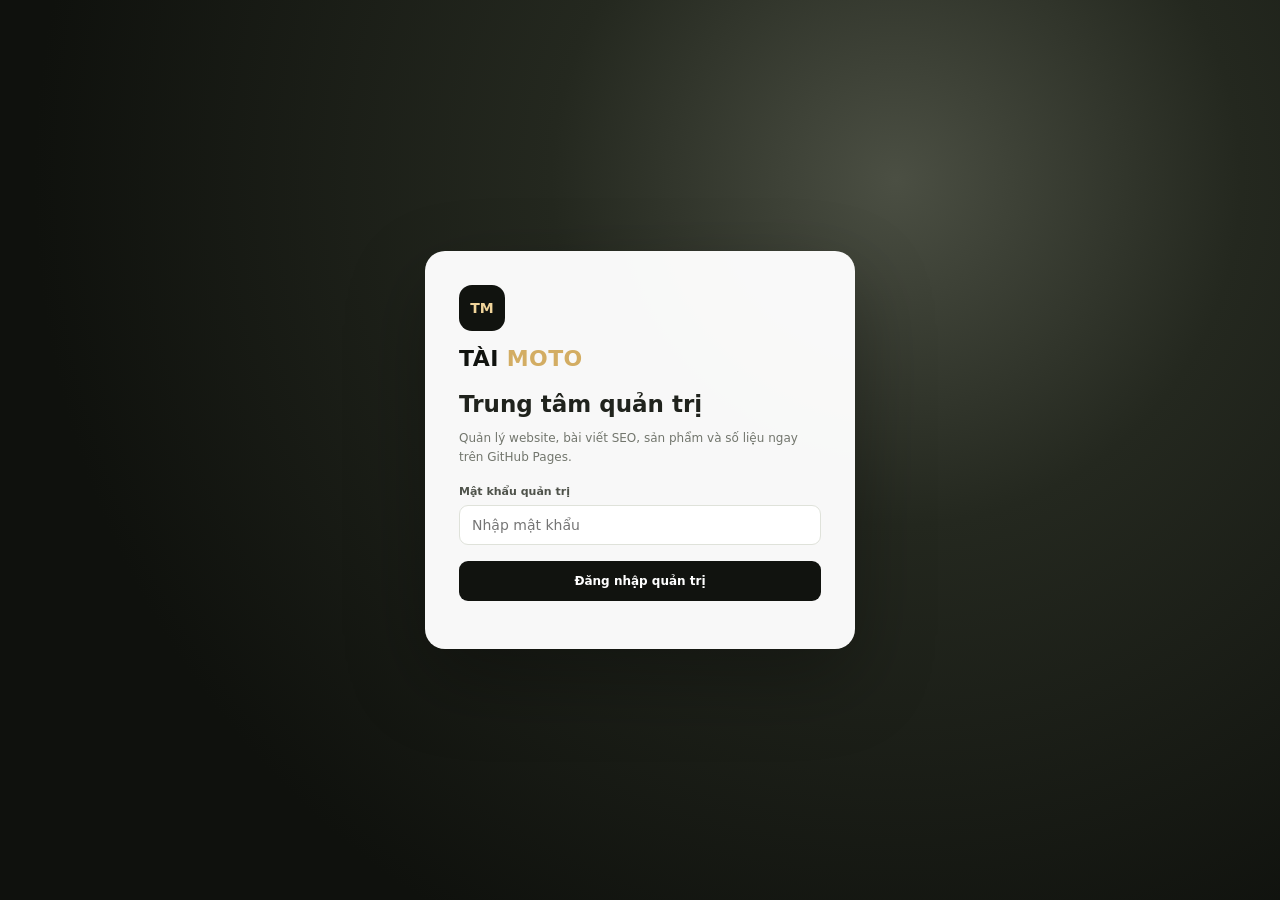
==== commit 19ae3d23: "Create index.html" ====
--- a/admin/index.html
+++ b/admin/index.html
@@ -1,199 +1,63 @@
-<!doctype html>
-<html lang="vi">
-<head>
-<meta charset="utf-8">
-<meta name="viewport" content="width=device-width, initial-scale=1, viewport-fit=cover">
-<title>Tài Moto — Quản trị</title>
-<style>
-:root{--bg:#f5f6f2;--card:#fff;--ink:#171914;--muted:#72766d;--line:#e2e4dd;--gold:#c6a15a;--blue:#1683ff;--dark:#171914}
-*{box-sizing:border-box}html,body{margin:0;width:100%;min-height:100%;font-family:-apple-system,BlinkMacSystemFont,"Segoe UI",Arial,sans-serif;color:var(--ink);background:var(--bg)}body{overflow-x:hidden}
-button,input,textarea,select{font:inherit}button{cursor:pointer}
-.login{position:fixed;inset:0;z-index:1000;display:grid;place-items:center;padding:20px;background:linear-gradient(135deg,#151713,#303229)}
-.login-card{width:min(420px,100%);background:#fff;border-radius:22px;padding:28px;box-shadow:0 24px 80px #0006}.brand{font-weight:900;font-size:28px}.brand span{color:var(--gold)}.login-card h1{margin:12px 0 6px}.login-card p{color:var(--muted)}.login-card input{width:100%;padding:14px;border:1px solid var(--line);border-radius:12px;margin:10px 0}.primary{background:var(--blue);color:#fff;border:0;border-radius:12px;padding:12px 18px;font-weight:800}.login-card .primary{width:100%;margin-top:8px}
-.app{display:none;min-height:100vh}.sidebar{position:fixed;left:0;top:0;bottom:0;width:250px;background:var(--dark);color:#fff;padding:22px 14px;z-index:50;overflow-y:auto}.sidebar .brand{padding:6px 12px 24px}.sidebar .brand span{color:#d7b56e}.menu{display:grid;gap:6px}.nav{border:0;background:transparent;color:#d8dad4;text-align:left;padding:13px 14px;border-radius:11px;font-weight:750}.nav:hover,.nav.active{background:#fff;color:var(--ink)}.back{display:block;color:#bbb;text-decoration:none;padding:4px 12px 18px;font-size:13px}
-.main{margin-left:250px;min-width:0}.topbar{position:sticky;top:0;z-index:30;background:#fff;border-bottom:1px solid var(--line);min-height:82px;padding:15px 24px;display:flex;align-items:center;justify-content:space-between;gap:14px}.topbar-left{display:flex;align-items:center;gap:12px;min-width:0}.topbar h1{margin:0;font-size:25px}.hamb{display:none;width:44px;height:44px;border:1px solid var(--line);background:#fff;border-radius:12px;font-size:22px}.logout{border:1px solid var(--line);background:#fff;border-radius:12px;padding:11px 14px;font-weight:800}.content{padding:24px;max-width:1400px;margin:auto}.page{display:none}.page.active{display:block}.stats{display:grid;grid-template-columns:repeat(5,minmax(0,1fr));gap:16px}.stat{background:var(--card);border:1px solid var(--line);border-radius:22px;padding:22px;min-width:0;box-shadow:0 8px 28px #1b1e1510}.stat .label{font-size:13px;font-weight:900;letter-spacing:1.2px;color:#777c72}.stat strong{display:block;font-size:34px;margin:12px 0 4px}.stat small{color:#858a80}.notice{margin:22px 0;background:#fff8e8;border:1px solid #ead59f;border-radius:18px;padding:18px;line-height:1.65}.panel{background:#fff;border:1px solid var(--line);border-radius:22px;padding:22px;margin-top:18px}.panel h2{margin-top:0}.grid{display:grid;grid-template-columns:repeat(2,minmax(0,1fr));gap:14px}.field{display:grid;gap:7px}.field label{font-weight:750;font-size:14px}.field input,.field textarea,.field select{width:100%;border:1px solid var(--line);border-radius:11px;padding:12px;background:#fff}.field textarea{min-height:130px;resize:vertical}.full{grid-column:1/-1}.actions{display:flex;gap:8px;flex-wrap:wrap;margin-top:14px}.secondary{background:#fff;border:1px solid var(--line);border-radius:11px;padding:10px 14px;font-weight:750}.danger{background:#fff1f0;border:1px solid #f0c2bd;color:#b32920;border-radius:11px;padding:10px 14px;font-weight:750}
-.table-wrap{overflow:auto}.table{width:100%;border-collapse:collapse;min-width:650px}.table th,.table td{text-align:left;padding:12px;border-bottom:1px solid var(--line);vertical-align:top}.table th{font-size:12px;text-transform:uppercase;color:#777}.empty{color:var(--muted);text-align:center;padding:25px}
-.drawer-backdrop{display:none;position:fixed;inset:0;background:#0008;z-index:40}.drawer-backdrop.open{display:block}
+<!doctype html><html lang="vi"><head><meta charset="utf-8"><meta name="viewport" content="width=device-width,initial-scale=1,viewport-fit=cover"><meta name="robots" content="noindex,nofollow"><title>Tài Moto — Admin</title><style>
+:root{--ink:#11130f;--ink2:#1b1e18;--gold:#d3ad63;--gold2:#f0d49a;--bg:#f5f6f2;--card:#fff;--line:#e5e7e0;--muted:#72766d;--green:#20734a;--red:#b83b35;--blue:#2864d7;--shadow:0 10px 30px rgba(20,24,16,.06)}
+*{box-sizing:border-box}html{scroll-behavior:smooth}body{margin:0;background:var(--bg);color:#20231d;font-family:Inter,ui-sans-serif,system-ui,-apple-system,BlinkMacSystemFont,"Segoe UI",Arial,sans-serif;font-size:14px}button,input,select,textarea{font:inherit}button{cursor:pointer}.hidden{display:none!important}
+.layout{min-height:100vh;display:flex}.sidebar{position:fixed;inset:0 auto 0 0;width:258px;background:linear-gradient(180deg,#10120e,#1b1e18);color:#fff;padding:20px 14px;z-index:50;overflow:auto}.brand{font-size:22px;font-weight:900;letter-spacing:.4px;padding:6px 12px 24px}.brand span{color:var(--gold)}.side-label{font-size:10px;letter-spacing:1.5px;color:#898d83;padding:10px 12px}.nav{display:grid;gap:5px}.side-btn{display:flex;align-items:center;gap:11px;width:100%;border:0;background:transparent;color:#dfe2da;border-radius:10px;padding:12px 13px;text-align:left;font-weight:650;transition:.18s}.side-btn:hover{background:#292d25;color:#fff}.side-btn.active{background:linear-gradient(90deg,#34392e,#252920);color:var(--gold2);box-shadow:inset 3px 0 0 var(--gold)}.side-foot{margin-top:28px;padding:14px 12px;border-top:1px solid #30342c;color:#aeb2a9;font-size:12px;line-height:1.6}.side-foot a{color:#fff;text-decoration:none}.main{margin-left:258px;min-width:0;flex:1}.topbar{height:76px;position:sticky;top:0;z-index:30;background:rgba(255,255,255,.92);backdrop-filter:blur(14px);border-bottom:1px solid var(--line);display:flex;align-items:center;justify-content:space-between;padding:0 30px}.top-left{display:flex;align-items:center;gap:14px}.topbar h1{font-size:21px;margin:0}.topbar .subtitle{display:block;color:var(--muted);font-size:11px;margin-top:3px}.hamb{display:none;border:1px solid var(--line);background:#fff;border-radius:9px;width:38px;height:38px}.content{max-width:1500px;margin:auto;padding:28px}.page{display:none}.page.active{display:block}.stats{display:grid;grid-template-columns:repeat(5,minmax(0,1fr));gap:14px;margin-bottom:20px}.stat{background:var(--card);border:1px solid var(--line);border-radius:15px;padding:17px 18px;box-shadow:var(--shadow);position:relative;overflow:hidden}.stat:after{content:"";position:absolute;right:-20px;bottom:-30px;width:90px;height:90px;border-radius:50%;background:rgba(211,173,99,.09)}.stat p{margin:0 0 9px;color:var(--muted);font-size:11px;font-weight:700;text-transform:uppercase;letter-spacing:.6px}.stat strong{font-size:27px;letter-spacing:-1px}.stat small{display:block;margin-top:6px;color:#8b8f86;font-size:11px}.panel{background:var(--card);border:1px solid var(--line);border-radius:15px;padding:20px;box-shadow:var(--shadow);margin-bottom:18px}.panel h2{font-size:16px;margin:0 0 15px}.panel h3{font-size:14px;margin:22px 0 12px}.grid2{display:grid;grid-template-columns:1.25fr .75fr;gap:18px}.form-grid{display:grid;grid-template-columns:repeat(2,minmax(0,1fr));gap:0 15px}.full{grid-column:1/-1}label{display:block;font-size:11px;font-weight:800;color:#4f534b;margin:14px 0 7px}input,select,textarea{width:100%;border:1px solid #dfe2da;border-radius:9px;padding:11px 12px;background:#fff;color:#20231d;outline:none;transition:.15s}input:focus,select:focus,textarea:focus{border-color:#b99a58;box-shadow:0 0 0 3px rgba(211,173,99,.12)}textarea{min-height:130px;resize:vertical}.toolbar{display:flex;justify-content:space-between;align-items:center;gap:10px;flex-wrap:wrap;margin-bottom:14px}.search{max-width:380px}.btn{border:1px solid transparent;border-radius:9px;padding:10px 14px;font-weight:750;font-size:12px;transition:.15s}.btn:hover{transform:translateY(-1px)}.btn-primary{background:var(--ink);color:#fff}.btn-gold{background:var(--gold);color:#171914}.btn-light{background:#f1f2ed;border-color:#e2e4dd}.btn-danger{background:#fff0ee;color:var(--red);border-color:#f2d4d0}.btn-green{background:#e8f5ed;color:var(--green)}.btn-blue{background:#eaf1ff;color:#1d50b2}.actions{display:flex;gap:7px;flex-wrap:wrap}.table-wrap{overflow:auto;border:1px solid var(--line);border-radius:10px}table{border-collapse:collapse;width:100%;min-width:720px;text-align:left}th,td{padding:12px 13px;border-bottom:1px solid #eceee8;font-size:12px;vertical-align:top}tr:last-child td{border-bottom:0}th{background:#f7f8f5;color:#6c7067;white-space:nowrap;font-size:10px;text-transform:uppercase;letter-spacing:.5px}.muted{color:var(--muted);font-size:12px;line-height:1.6}.notice{padding:13px 15px;background:#fff8e8;border:1px solid #eedfb9;border-radius:10px;font-size:12px;line-height:1.65;margin-bottom:18px}.score{display:grid;grid-template-columns:repeat(4,1fr);gap:8px}.score div{padding:12px;border:1px solid var(--line);border-radius:10px;background:#fbfcfa}.score span{font-size:10px;color:var(--muted);display:block}.score strong{display:block;font-size:20px;margin-top:3px}.tag{display:inline-flex;padding:4px 8px;border-radius:999px;background:#eef0eb;font-size:10px;font-weight:700}.good{color:var(--green)}.bad{color:var(--red)}.ai-box{background:linear-gradient(135deg,#fff8e9,#fff)}.chart{width:100%;height:240px}.bars{display:flex;align-items:end;gap:9px;height:190px;border-bottom:1px solid #ddd;padding:10px 5px}.bar{flex:1;background:linear-gradient(180deg,#d9ba78,#b99248);min-width:8px;position:relative;border-radius:6px 6px 0 0}.bar span{position:absolute;bottom:-24px;left:50%;transform:translateX(-50%);font-size:9px;white-space:nowrap;color:#777}.browser-row{display:grid;grid-template-columns:105px 1fr 45px;align-items:center;gap:8px;margin:12px 0}.track{height:8px;background:#eceee8;border-radius:10px;overflow:hidden}.track i{display:block;height:100%;background:#5f655b;border-radius:10px}.seo-preview{border:1px solid #ddd;padding:15px;border-radius:10px;background:#fff}.seo-title{color:#1a0dab;font-size:18px}.seo-url{color:#188038;font-size:12px;margin:5px 0}.editor{min-height:320px;font-family:ui-monospace,SFMono-Regular,Menlo,monospace;font-size:13px;line-height:1.6}.image-upload{display:grid;grid-template-columns:1fr auto;gap:8px;align-items:center}.image-upload input[type=file]{padding:7px;background:#f7f8f5}.cover-preview{grid-column:1/-1;min-height:10px}.cover-preview img{max-width:280px;max-height:180px;object-fit:cover;border-radius:9px;border:1px solid #ddd;display:block;margin-top:8px}.mobile-note{display:none}.overlay{display:none}
+#loginGate{position:fixed;inset:0;background:radial-gradient(circle at 70% 20%,#4b4f43 0,#24281f 30%,#0f110d 75%);z-index:1000;display:flex;align-items:center;justify-content:center;padding:20px}.login{width:min(430px,100%);background:rgba(255,255,255,.97);padding:34px;border-radius:20px;box-shadow:0 30px 80px rgba(0,0,0,.3)}.login .brand{color:var(--ink);padding:0 0 20px}.login h2{margin:0 0 7px;font-size:23px}.login .muted{margin-bottom:18px}.login .btn{width:100%;margin-top:16px;padding:12px}.login-mark{width:46px;height:46px;border-radius:13px;background:var(--ink);color:var(--gold2);display:grid;place-items:center;font-weight:900;margin-bottom:15px}
+@media(max-width:1100px){.stats{grid-template-columns:repeat(3,1fr)}.grid2{grid-template-columns:1fr}.sidebar{width:230px}.main{margin-left:230px}}
+@media(max-width:760px){.sidebar{transform:translateX(-105%);transition:.2s;width:270px}.sidebar.open{transform:translateX(0)}.overlay.show{display:block;position:fixed;inset:0;background:rgba(0,0,0,.35);z-index:40}.main{margin-left:0}.topbar{height:68px;padding:0 14px}.hamb{display:block}.content{padding:14px}.stats{grid-template-columns:repeat(2,1fr);gap:10px}.stat{padding:14px}.stat strong{font-size:23px}.form-grid{grid-template-columns:1fr}.full{grid-column:auto}.score{grid-template-columns:repeat(2,1fr)}.panel{padding:15px;border-radius:12px}.mobile-note{display:block}.side-foot{padding-bottom:30px}}
+@media(max-width:430px){.stats{grid-template-columns:1fr 1fr}.topbar h1{font-size:17px}.topbar .subtitle{display:none}.btn{padding:9px 11px}.image-upload{grid-template-columns:1fr}.login{padding:25px}}
+</style></head><body>
+<div id="loginGate"><form class="login" id="loginForm"><div class="login-mark">TM</div><div class="brand">TÀI <span>MOTO</span></div><h2>Trung tâm quản trị</h2><p class="muted">Quản lý website, bài viết SEO, sản phẩm và số liệu ngay trên GitHub Pages.</p><label>Mật khẩu quản trị</label><input id="password" type="password" autocomplete="current-password" required placeholder="Nhập mật khẩu"><button class="btn btn-primary">Đăng nhập quản trị</button><p id="loginError" class="bad"></p></form></div>
+<div class="overlay" id="overlay"></div><div class="layout hidden" id="app"><aside class="sidebar" id="sidebar"><div class="brand">TÀI <span>MOTO</span></div><div class="side-label">QUẢN TRỊ WEBSITE</div><div class="nav"><button class="side-btn active" data-page="dashboard">📊 <span>Tổng quan</span></button><button class="side-btn" data-page="products">🏍 <span>Sản phẩm</span></button><button class="side-btn" data-page="news">📰 <span>Tin tức & SEO</span></button><button class="side-btn" data-page="ai">✨ <span>AI viết SEO</span></button><button class="side-btn" data-page="analytics">📈 <span>Analytics</span></button><button class="side-btn" data-page="orders">🛒 <span>Đơn hàng</span></button><button class="side-btn" data-page="customers">👥 <span>Khách hàng</span></button></div><div class="side-foot"><b>GitHub Pages mode</b><br>Dữ liệu demo được lưu trong trình duyệt hiện tại.<br><br><a href="../index.html">← Mở website</a></div></aside>
+<main class="main"><header class="topbar"><div class="top-left"><button class="hamb" id="menuBtn">☰</button><div><h1 id="title">Tổng quan</h1><span class="subtitle">Tài Moto CMS · SEO · Analytics</span></div></div><button id="logout" class="btn btn-light">Đăng xuất</button></header><div class="content">
+<section class="page active" id="dashboard"><div class="stats"><div class="stat"><p>Lượt xem</p><strong id="sViews">0</strong><small>Pageview đã ghi nhận</small></div><div class="stat"><p>Bài viết</p><strong id="sNews">0</strong><small>Nội dung trong CMS</small></div><div class="stat"><p>Sản phẩm</p><strong id="sProducts">0</strong><small>Danh mục bán hàng</small></div><div class="stat"><p>Đơn hàng</p><strong id="sOrders">0</strong><small>Đơn đã lưu</small></div><div class="stat"><p>Khách hàng</p><strong id="sCustomers">0</strong><small>Khách từ đơn hàng</small></div></div><div class="notice">⚠️ <b>Chế độ GitHub Pages:</b> admin này không cần Node/server. Nội dung chỉnh sửa được lưu bằng localStorage của trình duyệt. Nếu muốn nhiều máy cùng quản trị và dữ liệu dùng chung, bước tiếp theo là nối Supabase/Firebase hoặc API riêng.</div><div class="grid2"><div class="panel"><h2>Lượt xem 7 ngày</h2><div class="bars" id="weekChart"></div></div><div class="panel"><h2>Trình duyệt</h2><div id="browserChart"></div></div></div><div class="panel"><h2>Trạng thái hệ thống</h2><p class="muted">CMS bài viết, SEO score, AI tạo bài, thống kê lượt xem/trình duyệt/thiết bị, sản phẩm, đơn hàng và khách hàng.</p></div></section>
+<section class="page" id="products"><div class="panel"><div class="toolbar"><div><h2>Sản phẩm</h2><p class="muted">Danh sách đọc từ dữ liệu storefront.</p></div></div><div class="table-wrap"><table><thead><tr><th>Tên</th><th>Danh mục</th><th>Giá</th></tr></thead><tbody id="productRows"></tbody></table></div></div></section>
+<section class="page" id="news"><div class="grid2"><div class="panel"><h2 id="newsFormTitle">Viết bài SEO</h2><form id="newsForm"><input type="hidden" id="newsId"><label>Tiêu đề *</label><input id="nTitle" required placeholder="Ví dụ: Kinh nghiệm chọn mô tô cho người mới"><label>Từ khóa chính *</label><input id="nKeyword" required placeholder="mô tô cho người mới"><label>Slug *</label><input id="nSlug" required><label>Mô tả SEO</label><textarea id="nMeta" placeholder="Khoảng 140–160 ký tự"></textarea><label>Danh mục</label><input id="nCategory" value="Tin tức mô tô"><label>Ảnh đại diện</label><div class="image-upload"><input id="nCover" placeholder="Dán URL ảnh hoặc chọn ảnh từ máy"><input id="nCoverFile" type="file" accept="image/*"><div id="coverPreview" class="cover-preview"></div></div><label>Thêm ảnh vào bài viết</label><div class="image-upload"><input id="nImageFile" type="file" accept="image/*"><button type="button" class="btn btn-light" id="insertImage">🖼 Chèn ảnh</button><div id="imagePreview" class="cover-preview"></div></div><label>Nội dung bài viết *</label><textarea id="nContent" class="editor" required placeholder="Viết HTML hoặc văn bản bài viết..."></textarea><div class="actions"><button class="btn btn-primary">Lưu bài</button><button type="button" class="btn btn-light" id="newNews">Làm mới</button><button type="button" class="btn btn-gold" id="aiFill">✨ Đưa sang AI</button></div></form></div><div class="panel"><h2>SEO checklist</h2><div class="score"><div><span>Điểm SEO</span><strong id="seoScore">0</strong></div><div><span>Từ khóa</span><strong id="seoKeyword">0</strong></div><div><span>Tiêu đề</span><strong id="seoTitleLen">0</strong></div><div><span>Meta</span><strong id="seoMetaLen">0</strong></div></div><div class="seo-preview" style="margin-top:15px"><div class="seo-title" id="previewTitle">Tiêu đề bài viết</div><div class="seo-url">taimoto.vn/tin-tuc/<span id="previewSlug">slug</span></div><p id="previewMeta" class="muted">Mô tả SEO...</p></div><h3>Danh sách bài viết</h3><div class="table-wrap"><table><thead><tr><th>Tiêu đề</th><th>Trạng thái</th><th>SEO</th><th>Thao tác</th></tr></thead><tbody id="newsRows"></tbody></table></div></div></div></section>
+<section class="page" id="ai"><div class="panel ai-box"><h2>✨ AI chuyên viết bài SEO</h2><p class="muted">Nhập chủ đề/tiêu đề là đủ. Từ khóa, cấu trúc và meta có thể để hệ thống tự gợi ý.</p><div class="form-grid"><div class="full"><label>Chủ đề / tiêu đề *</label><input id="aiTopic" placeholder="Ví dụ: 5 kinh nghiệm chọn mô tô cho người mới"></div><div><label>Từ khóa — tùy chọn</label><input id="aiKw" placeholder="Để trống để tự suy luận"></div><div><label>Đối tượng</label><input id="aiAudience" value="người yêu mô tô"></div><div><label>Độ dài</label><select id="aiLength"><option>Trung bình</option><option>Dài</option><option>Chuyên sâu</option></select></div><div><label>Giọng văn</label><select id="aiTone"><option>Chuyên nghiệp</option><option>Thân thiện</option><option>Kỹ thuật</option></select></div></div><div class="actions" style="margin-top:15px"><button id="generateAI" class="btn btn-gold">✨ Tạo bài SEO</button></div></div><div class="panel hidden" id="aiResult"></div></section>
+<section class="page" id="analytics"><div class="stats"><div class="stat"><p>Pageview</p><strong id="aViews">0</strong></div><div class="stat"><p>Mobile</p><strong id="aMobile">0%</strong></div><div class="stat"><p>Desktop</p><strong id="aDesktop">0%</strong></div><div class="stat"><p>Click tin</p><strong id="aClicks">0</strong></div><div class="stat"><p>Mua hàng</p><strong id="aPurchases">0</strong></div></div><div class="grid2"><div class="panel"><h2>7 ngày gần nhất</h2><div class="bars" id="analyticsWeek"></div></div><div class="panel"><h2>Thiết bị</h2><div id="deviceStats"></div></div></div><div class="panel"><h2>Trình duyệt</h2><div id="analyticsBrowser"></div></div></section>
+<section class="page" id="orders"><div class="panel"><h2>Đơn hàng</h2><div class="table-wrap"><table><thead><tr><th>Mã</th><th>Khách hàng</th><th>Tổng</th><th>Trạng thái</th></tr></thead><tbody id="orderRows"></tbody></table></div></div></section>
+<section class="page" id="customers"><div class="panel"><h2>Khách hàng</h2><div class="table-wrap"><table><thead><tr><th>Tên</th><th>SĐT</th><th>Email</th><th>Số đơn</th></tr></thead><tbody id="customerRows"></tbody></table></div></div></section>
+</div></main></div>
+<script>
+const K={news:'taiMotoNews',analytics:'taiMotoAnalytics',products:'taiMotoProducts',orders:'taiMotoOrders'};
 
-@media(max-width:1100px){.stats{grid-template-columns:repeat(2,minmax(0,1fr))}}
-@media(max-width:760px){
- .sidebar{transform:translateX(-105%);transition:transform .22s ease;width:min(290px,82vw);box-shadow:15px 0 50px #0006}.sidebar.open{transform:translateX(0)}
- .main{margin-left:0}.hamb{display:block}.topbar{padding:12px 14px;min-height:70px}.topbar h1{font-size:21px}.logout{padding:9px 11px}.content{padding:14px}.stats{grid-template-columns:repeat(2,minmax(0,1fr));gap:10px}.stat{padding:15px;border-radius:18px}.stat strong{font-size:28px}.stat .label{font-size:11px}.grid{grid-template-columns:1fr}.full{grid-column:auto}.panel{padding:16px;border-radius:18px}
+const DEMO_NEWS=[
+{id:'N001',title:'5 kinh nghiệm chọn mô tô phù hợp cho người mới',keyword:'kinh nghiệm chọn mô tô',slug:'5-kinh-nghiem-chon-mo-to-phu-hop-cho-nguoi-moi',metaDescription:'Tổng hợp 5 kinh nghiệm chọn mô tô cho người mới: nhu cầu, dung tích, chiều cao yên, chi phí vận hành và những điểm cần kiểm tra trước khi mua.',category:'Kinh nghiệm mô tô',cover:'https://images.unsplash.com/photo-1558981806-ec527fa84c39?auto=format&fit=crop&w=1200&q=85',content:'<p>Chọn chiếc mô tô đầu tiên cần cân nhắc nhu cầu sử dụng, khả năng kiểm soát và ngân sách.</p><h2>Xác định nhu cầu sử dụng</h2><p>Hãy xác định bạn đi phố, đi tour hay sử dụng xe cho cả hai mục đích.</p><h2>Chọn dung tích phù hợp</h2><p>Người mới nên ưu tiên một mẫu xe dễ kiểm soát, trọng lượng và chiều cao yên phù hợp.</p><h2>Kiểm tra chi phí vận hành</h2><p>Ngoài giá xe, hãy dự trù nhiên liệu, bảo dưỡng, lốp, bảo hiểm và trang bị bảo hộ.</p><h2>Kết luận</h2><p>Chọn đúng chiếc xe ngay từ đầu sẽ giúp trải nghiệm lái an toàn và thoải mái hơn.</p>',status:'published',publishedAt:'2026-10-01T08:00:00.000Z',updatedAt:'2026-10-01T08:00:00.000Z'},
+{id:'N002',title:'Mô tô Touring là gì? Những điều cần biết trước khi mua',keyword:'mô tô touring',slug:'mo-to-touring-la-gi-nhung-dieu-can-biet',metaDescription:'Tìm hiểu mô tô Touring, ưu điểm, nhược điểm và các tiêu chí quan trọng khi chọn xe để đi đường dài.',category:'Kiến thức xe',cover:'https://images.unsplash.com/photo-1558980394-0c7f7f3f0b5c?auto=format&fit=crop&w=1200&q=85',content:'<p>Mô tô Touring được thiết kế hướng đến những hành trình dài với tư thế lái thoải mái và khả năng chở hành lý.</p><h2>Đặc điểm của xe Touring</h2><p>Xe thường có yên rộng, bình xăng lớn và nhiều trang bị hỗ trợ đường dài.</p><h2>Cần quan tâm những gì?</h2><p>Hãy kiểm tra trọng lượng, chiều cao yên, khả năng bảo vệ gió và chi phí bảo dưỡng.</p><h2>Kết luận</h2><p>Touring là lựa chọn đáng cân nhắc nếu bạn thường xuyên đi xa.</p>',status:'published',publishedAt:'2026-09-28T08:00:00.000Z',updatedAt:'2026-09-28T08:00:00.000Z'},
+{id:'N003',title:'Checklist kiểm tra mô tô cũ trước khi xuống tiền',keyword:'kiểm tra mô tô cũ',slug:'checklist-kiem-tra-mo-to-cu-truoc-khi-mua',metaDescription:'Checklist kiểm tra mô tô cũ trước khi mua: giấy tờ, động cơ, khung sườn, phanh, lốp, điện và lịch sử bảo dưỡng.',category:'Tư vấn mua xe',cover:'https://images.unsplash.com/photo-1568772585407-9361f9bf3a87?auto=format&fit=crop&w=1200&q=85',content:'<p>Mua mô tô cũ cần kiểm tra kỹ cả giấy tờ lẫn tình trạng thực tế của xe.</p><h2>Kiểm tra giấy tờ và nguồn gốc</h2><p>Đối chiếu thông tin xe, số khung, số máy và giấy tờ liên quan.</p><h2>Kiểm tra động cơ và khung sườn</h2><p>Quan sát rò rỉ, tiếng máy bất thường, dấu hiệu va chạm và tình trạng khung.</p><h2>Kiểm tra phanh, lốp và điện</h2><p>Đây là các hạng mục ảnh hưởng trực tiếp đến an toàn khi vận hành.</p><h2>Kết luận</h2><p>Nếu không có kinh nghiệm, nên nhờ người có chuyên môn kiểm tra trước khi mua.</p>',status:'published',publishedAt:'2026-09-25T08:00:00.000Z',updatedAt:'2026-09-25T08:00:00.000Z'}
+];
+
+function ensureDemoNews(){const existing=read(K.news);if(!existing.length)write(K.news,DEMO_NEWS);}
+const $=id=>document.getElementById(id), read=(k,f=[])=>{try{let x=JSON.parse(localStorage.getItem(k));return Array.isArray(x)?x:f}catch{return f}},write=(k,v)=>localStorage.setItem(k,JSON.stringify(v));
+const money=v=>Number(v||0).toLocaleString('vi-VN')+' đ';
+const slug=s=>String(s||'').normalize('NFD').replace(/[\\u0300-\\u036f]/g,'').toLowerCase().replace(/đ/g,'d').replace(/[^a-z0-9]+/g,'-').replace(/^-|-$/g,'');
+const esc=s=>String(s??'').replace(/[&<>"']/g,c=>({'&':'&amp;','<':'&lt;','>':'&gt;','"':'&quot;',"'":'&#39;'}[c]));
+const ADMIN='TaiMoto@123';
+function seoScore(n){let score=0,t=String(n.title||''),k=String(n.keyword||'').toLowerCase(),m=String(n.metaDescription||''),c=String(n.content||'').toLowerCase();if(t.length>=35&&t.length<=65)score+=20;if(t.toLowerCase().includes(k))score+=15;if(m.length>=120&&m.length<=165)score+=15;if(m.toLowerCase().includes(k))score+=10;if(c.includes(k))score+=15;if((c.match(/<h2/gi)||[]).length>=2)score+=10;if((c.match(/<img/gi)||[]).length>=1)score+=5;if((c.match(/faq|câu hỏi thường gặp/gi)||[]).length>=1)score+=5;if(n.slug)score+=5;return Math.min(score,100)}
+function updateSEO(){const n={title:$('nTitle').value,keyword:$('nKeyword').value,metaDescription:$('nMeta').value,content:$('nContent').value,slug:$('nSlug').value};$('seoScore').textContent=seoScore(n);$('seoKeyword').textContent=(n.content.toLowerCase().match(new RegExp(n.keyword.replace(/[.*+?^${}()|[\\]\\\\]/g,'\\\\$&').toLowerCase(),'g'))||[]).length;$('seoTitleLen').textContent=n.title.length;$('seoMetaLen').textContent=n.metaDescription.length;$('previewTitle').textContent=n.title||'Tiêu đề bài viết';$('previewSlug').textContent=n.slug||'slug';$('previewMeta').textContent=n.metaDescription||'Mô tả SEO...'}
+function renderNews(){const arr=read(K.news);$('sNews').textContent=arr.length;const tb=$('newsRows');tb.innerHTML='';arr.forEach(n=>{const tr=document.createElement('tr');tr.innerHTML='<td>'+esc(n.title)+'</td><td><span class="tag">'+esc(n.status)+'</span></td><td>'+seoScore(n)+'</td><td class="actions"><button class="btn btn-blue edit">Sửa</button><button class="btn btn-danger del">Xóa</button></td>';tr.querySelector('.edit').onclick=()=>editNews(n);tr.querySelector('.del').onclick=()=>{if(confirm('Bạn chắc chắn muốn xóa bài “'+n.title+'”?')){const next=read(K.news).filter(x=>x.id!==n.id);write(K.news,next);if($('newsId').value===n.id)$('newNews').click();renderNews();alert('Đã xóa bài viết.');}};tb.appendChild(tr)})}
+function editNews(n){
+$('newsId').value=n.id||'';$('nTitle').value=n.title||'';$('nKeyword').value=n.keyword||'';$('nSlug').value=n.slug||slug(n.title);$('nMeta').value=n.metaDescription||'';$('nCategory').value=n.category||'Tin tức mô tô';$('nCover').value=n.cover||'';$('nContent').value=n.content||'';$('nCoverFile').value='';$('nImageFile').value='';showCoverPreview(n.cover||'');$('imagePreview').innerHTML='';$('imagePreview').dataset.src='';updateSEO();document.querySelector('[data-page=news]').click();window.scrollTo({top:0,behavior:'smooth'});
 }
-@media(max-width:430px){.stats{grid-template-columns:1fr 1fr}.topbar h1{font-size:19px}.logout{font-size:13px}.stat strong{font-size:25px}}
-</style>
-</head>
-<body>
-<div id="login" class="login">
-  <form id="loginForm" class="login-card">
-    <div class="brand">TÀI <span>MOTO</span></div>
-    <h1>Đăng nhập quản trị</h1>
-    <p>Quản lý website Tài Moto</p>
-    <input id="password" type="password" placeholder="Mật khẩu" autocomplete="current-password" required>
-    <button class="primary" type="submit">Đăng nhập</button>
-    <p id="loginError"></p>
-  </form>
-</div>
-
-<div id="app" class="app">
-  <aside id="sidebar" class="sidebar">
-    <div class="brand">TÀI <span>MOTO</span></div>
-    <a class="back" href="../index.html">Xem trang bán hàng</a>
-    <div class="menu">
-      <button class="nav active" data-page="dashboard"> Tổng quan</button>
-      <button class="nav" data-page="products">️ Sản phẩm</button>
-      <button class="nav" data-page="news"> Tin tức</button>
-      <button class="nav" data-page="seo"> SEO / AI</button>
-      <button class="nav" data-page="orders"> Đơn hàng</button>
-      <button class="nav" data-page="customers"> Khách hàng</button>
-      <button class="nav" data-page="analytics"> Analytics</button>
-    </div>
-  </aside>
-  <div id="backdrop" class="drawer-backdrop"></div>
-
-  <main class="main">
-    <header class="topbar">
-      <div class="topbar-left">
-        <button id="hamb" class="hamb" aria-label="Mở menu">MENU</button>
-        <h1 id="title">Tổng quan</h1>
-      </div>
-      <button id="logout" class="logout">Đăng xuất</button>
-    </header>
-
-    <div class="content">
-      <section id="dashboard" class="page active">
-        <div class="stats">
-          <div class="stat"><div class="label">LƯỢT XEM</div><strong id="views">0</strong><small>Pageview đã ghi nhận</small></div>
-          <div class="stat"><div class="label">BÀI VIẾT</div><strong id="newsCount">0</strong><small>Nội dung trong CMS</small></div>
-          <div class="stat"><div class="label">SẢN PHẨM</div><strong id="productCount">0</strong><small>Danh mục bán hàng</small></div>
-          <div class="stat"><div class="label">ĐƠN HÀNG</div><strong id="orderCount">0</strong><small>Đơn đã lưu</small></div>
-          <div class="stat"><div class="label">KHÁCH HÀNG</div><strong id="customerCount">0</strong><small>Khách từ đơn hàng</small></div>
-        </div>
-        <div class="notice"><b>GitHub Pages:</b> dữ liệu của bản này lưu trong localStorage của trình duyệt. Muốn nhiều thiết bị dùng chung dữ liệu, cần kết nối Supabase/Firebase/API.</div>
-        <div class="panel"><h2>Lượt xem 7 ngày</h2><p id="weekly">Chưa có dữ liệu analytics.</p></div>
-      </section>
-
-      <section id="products" class="page">
-        <div class="panel"><h2>Quản lý sản phẩm</h2>
-          <form id="productForm" class="grid">
-            <input type="hidden" id="productId">
-            <div class="field"><label>Tên mô tô</label><input id="productName" required></div>
-            <div class="field"><label>Giá bán</label><input id="productPrice" type="number" min="1" required></div>
-            <div class="field"><label>Năm sản xuất</label><input id="productYear" type="number"></div>
-            <div class="field"><label>Ảnh</label><input id="productImage" type="file" accept="image/*"></div>
-            <div class="field full"><label>Mô tả</label><textarea id="productDescription"></textarea></div>
-            <div class="actions full"><button class="primary">Lưu sản phẩm</button><button type="button" id="productCancel" class="secondary">Làm mới</button></div>
-          </form>
-        </div>
-        <div class="panel"><h2>Danh sách sản phẩm</h2><div class="table-wrap"><table class="table"><thead><tr><th>Tên</th><th>Giá</th><th>Năm</th><th>Thao tác</th></tr></thead><tbody id="productRows"></tbody></table></div></div>
-      </section>
-
-      <section id="news" class="page">
-        <div class="panel"><h2>Quản lý tin tức</h2>
-          <form id="newsForm" class="grid">
-            <input type="hidden" id="newsId">
-            <div class="field full"><label>Tiêu đề</label><input id="newsTitle" required></div>
-            <div class="field"><label>Slug</label><input id="newsSlug"></div>
-            <div class="field"><label>Danh mục</label><input id="newsCategory" placeholder="Mô tô"></div>
-            <div class="field full"><label>Nội dung</label><textarea id="newsContent" required></textarea></div>
-            <div class="actions full"><button class="primary">Lưu bài viết</button><button type="button" id="newsCancel" class="secondary">Làm mới</button></div>
-          </form>
-        </div>
-        <div class="panel"><h2>Danh sách bài viết</h2><div id="newsRows"></div></div>
-      </section>
-
-      <section id="seo" class="page">
-        <div class="panel"><h2> AI SEO</h2><p>Nhập tiêu đề, hệ thống tạo khung bài SEO ngay trên trình duyệt.</p>
-          <div class="field"><label>Chủ đề / tiêu đề</label><input id="aiTitle" placeholder="Ví dụ: Kinh nghiệm mua mô tô cũ"></div>
-          <div class="actions"><button id="aiGenerate" class="primary">Tạo bài SEO</button></div>
-          <div class="panel" id="aiResult" style="display:none"></div>
-        </div>
-      </section>
-
-      <section id="orders" class="page"><div class="panel"><h2>Đơn hàng</h2><div class="table-wrap"><table class="table"><thead><tr><th>Mã</th><th>Khách</th><th>Tổng</th><th>Trạng thái</th></tr></thead><tbody id="orderRows"></tbody></table></div></div></section>
-      <section id="customers" class="page"><div class="panel"><h2>Khách hàng</h2><div id="customerRows"></div></div></section>
-      <section id="analytics" class="page"><div class="panel"><h2>Analytics</h2><p>Đây là analytics cục bộ của trình duyệt hiện tại.</p><div id="analyticsText"></div></div></section>
-    </div>
-  </main>
-</div>
-
-<script>
-const PASS="TaiMoto@123", AUTH="taiMotoAdminAuthenticated";
-const $=id=>document.getElementById(id);
-const read=(k,def=[])=>{try{return JSON.parse(localStorage.getItem(k)||JSON.stringify(def))}catch{return def}};
-const write=(k,v)=>localStorage.setItem(k,JSON.stringify(v));
-const money=n=>Number(n||0).toLocaleString("vi-VN")+" ₫";
-const slug=s=>(s||"").toLowerCase().normalize("NFD").replace(/[\\u0300-\\u036f]/g,"").replace(/đ/g,"d").replace(/[^a-z0-9]+/g,"-").replace(/^-|-$/g,"");
-
-function boot(){
-  $("login").style.display="none"; $("app").style.display="block"; renderAll();
-}
-if(sessionStorage.getItem(AUTH)==="yes") boot();
-
-$("loginForm").addEventListener("submit",e=>{
-  e.preventDefault();
-  if($("password").value===PASS){sessionStorage.setItem(AUTH,"yes");$("loginError").textContent="";boot()}
-  else $("loginError").textContent="Mật khẩu không đúng.";
-});
-$("logout").onclick=()=>{sessionStorage.removeItem(AUTH);location.reload()};
-
-function closeMenu(){ $("sidebar").classList.remove("open"); $("backdrop").classList.remove("open"); }
-$("hamb").onclick=()=>{$("sidebar").classList.toggle("open");$("backdrop").classList.toggle("open")};
-$("backdrop").onclick=closeMenu;
-
-const titles={dashboard:"Tổng quan",products:"Sản phẩm",news:"Tin tức",seo:"SEO / AI",orders:"Đơn hàng",customers:"Khách hàng",analytics:"Analytics"};
-document.querySelectorAll(".nav").forEach(btn=>btn.onclick=()=>{
-  const p=btn.dataset.page;
-  document.querySelectorAll(".nav").forEach(x=>x.classList.toggle("active",x===btn));
-  document.querySelectorAll(".page").forEach(x=>x.classList.toggle("active",x.id===p));
-  $("title").textContent=titles[p]||"Quản trị";
-  closeMenu();
-  window.scrollTo({top:0,behavior:"smooth"});
-});
-
-function renderProducts(){
-  const data=read("taiMotoProducts");
-  $("productRows").innerHTML=data.length?data.map(p=>`<tr><td>${esc(p.name)}</td><td>${money(p.price)}</td><td>${esc(p.year||"")}</td><td><button class="secondary" onclick="editProduct('${p.id}')">Sửa</button> <button class="danger" onclick="delProduct('${p.id}')">Xóa</button></td></tr>`).join(""):'<tr><td colspan="4" class="empty">Chưa có sản phẩm.</td></tr>';
-}
-function esc(s){return String(s??"").replace(/[&<>"']/g,m=>({"&":"&amp;","<":"&lt;",">":"&gt;",'"':"&quot;","'":"&#39;"}[m]))}
-function editProduct(id){const p=read("taiMotoProducts").find(x=>x.id===id);if(!p)return;$("productId").value=p.id;$("productName").value=p.name;$("productPrice").value=p.price;$("productYear").value=p.year||"";$("productDescription").value=p.description||"";document.querySelector('[data-page="products"]').click()}
-function delProduct(id){if(confirm("Xóa sản phẩm này?")){write("taiMotoProducts",read("taiMotoProducts").filter(x=>x.id!==id));renderAll()}}
-
-$("productForm").onsubmit=async e=>{
- e.preventDefault(); let data=read("taiMotoProducts"),id=$("productId").value||"P"+Date.now(),old=data.find(x=>x.id===id),image=old?.image||"";
- const file=$("productImage").files[0];
- if(file) image=await new Promise((res,rej)=>{const r=new FileReader();r.onload=()=>res(r.result);r.onerror=rej;r.readAsDataURL(file)});
- const p={id,name:$("productName").value.trim(),price:Number($("productPrice").value),year:$("productYear").value,description:$("productDescription").value.trim(),image};
- const i=data.findIndex(x=>x.id===id);if(i>=0)data[i]=p;else data.unshift(p);write("taiMotoProducts",data);$("productForm").reset();$("productId").value="";renderAll();alert("Đã lưu sản phẩm.");
-};
-$("productCancel").onclick=()=>{$("productForm").reset();$("productId").value=""};
-
-function renderNews(){
- const data=read("taiMotoNews");
- $("newsRows").innerHTML=data.length?data.map(n=>`<div class="panel"><h3>${esc(n.title)}</h3><p>${esc(n.category||"Tin tức")}</p><div class="actions"><button class="secondary" onclick="editNews('${n.id}')">Sửa</button><button class="danger" onclick="delNews('${n.id}')">Xóa</button></div></div>`).join(""):'<p class="empty">Chưa có bài viết.</p>';
-}
-function editNews(id){const n=read("taiMotoNews").find(x=>x.id===id);if(!n)return;$("newsId").value=n.id;$("newsTitle").value=n.title||"";$("newsSlug").value=n.slug||"";$("newsCategory").value=n.category||"";$("newsContent").value=n.content||"";document.querySelector('[data-page="news"]').click()}
-function delNews(id){if(confirm("Xóa bài viết này?")){write("taiMotoNews",read("taiMotoNews").filter(x=>x.id!==id));renderAll()}}
-$("newsForm").onsubmit=e=>{e.preventDefault();let d=read("taiMotoNews"),id=$("newsId").value||"N"+Date.now(),n={id,title:$("newsTitle").value.trim(),slug:$("newsSlug").value.trim()||slug($("newsTitle").value),category:$("newsCategory").value.trim(),content:$("newsContent").value.trim(),status:"published",updatedAt:new Date().toISOString()};let i=d.findIndex(x=>x.id===id);if(i>=0)d[i]={...d[i],...n};else d.unshift(n);write("taiMotoNews",d);$("newsForm").reset();$("newsId").value="";renderAll();alert("Đã lưu bài viết.")};
-$("newsCancel").onclick=()=>{$("newsForm").reset();$("newsId").value=""};
-
-$("aiGenerate").onclick=()=>{
- const t=$("aiTitle").value.trim()||"Kinh nghiệm chọn mô tô phù hợp";
- const html=`<h2>${esc(t)}</h2><p>Đây là bản nháp SEO được tạo từ tiêu đề. Hãy bổ sung thông tin thực tế của Tài Moto trước khi xuất bản.</p><h3>Những điều cần biết</h3><p>Phân tích nhu cầu, ngân sách, kiểu xe và mục đích sử dụng. Kiểm tra giấy tờ, tình trạng xe và lịch sử bảo dưỡng.</p><h3>Kinh nghiệm lựa chọn</h3><p>Ưu tiên thông tin rõ ràng, hình ảnh thực tế và tư vấn phù hợp với người mua.</p><h3>Câu hỏi thường gặp</h3><p><b>Mua xe cần kiểm tra gì?</b> Kiểm tra giấy tờ, động cơ, khung sườn và lịch sử sử dụng.</p>`;
- $("aiResult").style.display="block";$("aiResult").innerHTML=html;
-};
-
-function renderAll(){
- const products=read("taiMotoProducts"),news=read("taiMotoNews"),orders=read("taiMotoOrders"),analytics=read("taiMotoAnalytics");
- $("productCount").textContent=products.length;$("newsCount").textContent=news.length;$("orderCount").textContent=orders.length;
- const customers=new Set(orders.map(o=>o.phone||o.customer?.phone||o.name||o.customer?.name).filter(Boolean));$("customerCount").textContent=customers.size;
- const views=analytics.filter(x=>x.event==="pageview").length;$("views").textContent=views;
- $("weekly").textContent=views?`Đã ghi nhận ${views} pageview trong dữ liệu hiện tại.`:"Chưa có dữ liệu analytics.";
- $("analyticsText").textContent=`Pageview: ${views} · Sản phẩm: ${products.length} · Bài viết: ${news.length} · Đơn hàng: ${orders.length}`;
- $("orderRows").innerHTML=orders.length?orders.map(o=>`<tr><td>${esc(o.id||o.orderId||"")}</td><td>${esc(o.name||o.customer?.name||"")}</td><td>${money(o.total||o.totalAmount)}</td><td>${esc(o.status||"Chờ xác nhận")}</td></tr>`).join(""):'<tr><td colspan="4" class="empty">Chưa có đơn hàng.</td></tr>';
- $("customerRows").innerHTML=customers.size?[...customers].map(x=>`<div class="panel">${esc(x)}</div>`).join(""):'<p class="empty">Chưa có khách hàng.</p>';
- renderProducts();renderNews();
-}
-</script>
-</body>
-</html>
+$('newsForm').onsubmit=e=>{e.preventDefault();let arr=read(K.news),id=$('newsId').value||'N'+Date.now(),old=arr.find(x=>x.id===id),now=new Date().toISOString(),n={id,title:$('nTitle').value.trim(),keyword:$('nKeyword').value.trim(),slug:$('nSlug').value.trim()||slug($('nTitle').value),metaDescription:$('nMeta').value.trim(),category:$('nCategory').value.trim(),cover:$('nCover').value.trim(),content:$('nContent').value,status:old?.status||'published',updatedAt:now,publishedAt:old?.publishedAt||now};const i=arr.findIndex(x=>x.id===id);i>=0?arr[i]=n:arr.unshift(n);write(K.news,arr);renderNews();$('newsFormTitle').textContent='Chỉnh sửa bài SEO';alert(i>=0?'Đã cập nhật bài viết.':'Đã thêm bài viết mới.');};
+function fileToDataURL(file){return new Promise((resolve,reject)=>{const r=new FileReader();r.onload=()=>resolve(r.result);r.onerror=reject;r.readAsDataURL(file)})}
+function showCoverPreview(src){$('coverPreview').innerHTML=src?'<img src="'+esc(src)+'" alt="Ảnh đại diện">':''}
+$('nCover').addEventListener('input',()=>showCoverPreview($('nCover').value.trim()));
+$('nCoverFile').addEventListener('change',async e=>{const f=e.target.files?.[0];if(!f)return;if(f.size>2*1024*1024){alert('Ảnh đại diện tối đa 2MB trong bản demo.');e.target.value='';return}const src=await fileToDataURL(f);$('nCover').value=src;showCoverPreview(src)});
+$('nImageFile').addEventListener('change',async e=>{const f=e.target.files?.[0];if(!f)return;if(f.size>2*1024*1024){alert('Ảnh tối đa 2MB trong bản demo.');e.target.value='';return}const src=await fileToDataURL(f);$('imagePreview').innerHTML='<img src="'+esc(src)+'" alt="Ảnh xem trước">';$('imagePreview').dataset.src=src});
+$('insertImage').onclick=()=>{const src=$('imagePreview').dataset.src;if(!src){alert('Hãy chọn ảnh trước.');return}const alt=prompt('Mô tả ảnh (ALT SEO):','Ảnh minh họa')||'Ảnh minh họa';const html='<figure><img src="'+src+'" alt="'+esc(alt)+'" style="max-width:100%;height:auto"><figcaption>'+esc(alt)+'</figcaption></figure>';const ta=$('nContent');const start=ta.selectionStart,end=ta.selectionEnd;ta.value=ta.value.slice(0,start)+html+ta.value.slice(end);ta.focus();ta.selectionStart=ta.selectionEnd=start+html.length;updateSEO()};
+$('newNews').onclick=()=>{$('newsForm').reset();$('newsId').value='';$('nCategory').value='Tin tức mô tô';$('coverPreview').innerHTML='';$('imagePreview').innerHTML='';$('imagePreview').dataset.src='';updateSEO();$('newsFormTitle').textContent='Viết bài SEO'};['nTitle','nKeyword','nMeta','nSlug','nContent'].forEach(id=>$(id).addEventListener('input',updateSEO));$('nTitle').addEventListener('blur',()=>{if(!$('nSlug').value)$('nSlug').value=slug($('nTitle').value);updateSEO()});
+$('aiFill').onclick=()=>{$('aiTopic').value=$('nTitle').value;$('aiKw').value=$('nKeyword').value;document.querySelector('[data-page=ai]').click();};
+function generateArticle(topic,kw,audience,tone){const s=slug(topic);const title=topic+' — Hướng dẫn chi tiết cho người yêu mô tô';const meta='Tìm hiểu '+kw+' với hướng dẫn thực tế, tiêu chí lựa chọn, kinh nghiệm sử dụng và những lưu ý quan trọng cho '+audience+'.';const content=`<p><strong>${topic}</strong> là chủ đề được nhiều người quan tâm khi tìm hiểu về ${kw}. Bài viết này tổng hợp các tiêu chí quan trọng, giúp bạn có góc nhìn rõ ràng trước khi lựa chọn.</p><h2>${kw}: Vì sao được quan tâm?</h2><p>Đối với người dùng mô tô, việc chọn đúng cấu hình, tư thế lái, chi phí vận hành và mục đích sử dụng quyết định rất lớn đến trải nghiệm. Hãy bắt đầu bằng nhu cầu thực tế thay vì chỉ nhìn vào công suất.</p><h2>Các tiêu chí cần kiểm tra</h2><p>Hãy đánh giá động cơ, trọng lượng, chiều cao yên, hệ thống phanh, trang bị an toàn, phụ tùng, khả năng bảo dưỡng và ngân sách tổng thể. Với xe nhập khẩu, nên kiểm tra thêm hồ sơ, nguồn gốc và tình trạng xe.</p><h2>Kinh nghiệm lựa chọn</h2><p>Nên so sánh ít nhất ba lựa chọn tương đương, lái thử nếu có thể và dự trù chi phí bảo dưỡng. Người mới nên ưu tiên khả năng kiểm soát và tư thế lái phù hợp.</p><h2>FAQ</h2><h3>${kw} có phù hợp người mới không?</h3><p>Điều này phụ thuộc vào dung tích, trọng lượng và kỹ năng. Hãy chọn cấu hình phù hợp khả năng kiểm soát của bạn.</p><h3>Cần kiểm tra gì trước khi mua?</h3><p>Kiểm tra nguồn gốc, giấy tờ, tình trạng máy, khung, phanh, lốp, hệ thống điện và lịch sử bảo dưỡng.</p><h2>Kết luận</h2><p>Chọn mô tô hiệu quả là bài toán cân bằng giữa nhu cầu, ngân sách và trải nghiệm. Nếu cần tư vấn, Tài Moto có thể hỗ trợ bạn tìm dòng xe phù hợp.</p>`;return {title,meta,slug:s,content,keyword:kw,category:'Tin tức mô tô',cover:'',status:'draft'}}
+$('generateAI').onclick=()=>{const n=generateArticle($('aiTopic').value||'Kinh nghiệm chọn mô tô',$('aiKw').value||'mô tô',$('aiAudience').value,$('aiTone').value);$('aiResult').classList.remove('hidden');$('aiResult').innerHTML='<h3>'+esc(n.title)+'</h3><p>'+esc(n.meta)+'</p><div>'+n.content+'</div><button id="useAI" class="btn btn-gold">Đưa vào trình soạn thảo</button>';$('useAI').onclick=()=>{editNews({...n,id:''});}}; 
+function renderAnalytics(){const a=read(K.analytics),views=a.filter(x=>x.type==='pageview');$('sViews').textContent=views.length;$('aViews').textContent=views.length;$('aMobile').textContent=(views.length?Math.round(views.filter(x=>x.device==='Mobile').length/views.length*100):0)+'%';$('aDesktop').textContent=(views.length?Math.round(views.filter(x=>x.device==='Desktop').length/views.length*100):0)+'%';$('aClicks').textContent=a.filter(x=>x.type==='news_click').length;$('aPurchases').textContent=a.filter(x=>x.type==='purchase').length;drawWeek('weekChart',a);drawWeek('analyticsWeek',a);drawBrowsers('browserChart',a);drawBrowsers('analyticsBrowser',a);const dev={Mobile:0,Desktop:0};views.forEach(x=>dev[x.device]=(dev[x.device]||0)+1);$('deviceStats').innerHTML=Object.entries(dev).map(([k,v])=>`<div class="browser-row"><span>${k}</span><div class="track"><i style="width:${views.length?v/views.length*100:0}%"></i></div><b>${v}</b></div>`).join('')}
+function drawWeek(id,a){const el=$(id);if(!el)return;const days=[];for(let i=6;i>=0;i--){const d=new Date();d.setHours(0,0,0,0);d.setDate(d.getDate()-i);const key=d.toISOString().slice(0,10),v=a.filter(x=>x.type==='pageview'&&x.time.slice(0,10)===key).length;days.push({k:d.toLocaleDateString('vi-VN',{weekday:'short'}),v})}const max=Math.max(1,...days.map(x=>x.v));el.innerHTML=days.map(x=>`<div class="bar" style="height:${Math.max(5,x.v/max*100)}%"><span>${x.k}</span></div>`).join('')}
+function drawBrowsers(id,a){const el=$(id);if(!el)return;const v=a.filter(x=>x.type==='pageview'),m={};v.forEach(x=>m[x.browser]=(m[x.browser]||0)+1);const max=Math.max(1,...Object.values(m));el.innerHTML=Object.entries(m).sort((a,b)=>b[1]-a[1]).map(([k,n])=>`<div class="browser-row"><span>${k}</span><div class="track"><i style="width:${n/max*100}%"></i></div><b>${n}</b></div>`).join('')||'<p class="muted">Chưa có dữ liệu.</p>'}
+function renderData(){const p=read(K.products),o=read(K.orders);$('sProducts').textContent=p.length;$('sOrders').textContent=o.length;const cust={};o.forEach(x=>{const k=x.customer?.phone||x.customer?.email||x.customer?.name||'?';cust[k]=(cust[k]||{...x.customer,count:0});cust[k].count++});$('sCustomers').textContent=Object.keys(cust).length;$('productRows').innerHTML=p.map(x=>`<tr><td>${esc(x.name)}</td><td>${esc(x.type)}</td><td>${money(x.price)}</td></tr>`).join('');$('orderRows').innerHTML=o.slice().reverse().map(x=>`<tr><td>${x.id}</td><td>${esc(x.customer?.name)}</td><td>${money(x.total)}</td><td>${esc(x.status)}</td></tr>`).join('');$('customerRows').innerHTML=Object.values(cust).map(x=>`<tr><td>${esc(x.name)}</td><td>${esc(x.phone)}</td><td>${esc(x.email)}</td><td>${x.count}</td></tr>`).join('')}
+function refresh(){ensureDemoNews();renderNews();renderAnalytics();renderData();updateSEO()}
+$('loginForm').onsubmit=e=>{e.preventDefault();if($('password').value===ADMIN){sessionStorage.setItem('tmAdmin','1');$('loginGate').classList.add('hidden');$('app').classList.remove('hidden');refresh()}else $('loginError').textContent='Mật khẩu không đúng.'};
+$('logout').onclick=()=>{sessionStorage.removeItem('tmAdmin');location.reload()};
+if(sessionStorage.getItem('tmAdmin')==='1'){$('loginGate').classList.add('hidden');$('app').classList.remove('hidden');refresh()}
+document.querySelectorAll('.side-btn').forEach(b=>b.onclick=()=>{document.querySelectorAll('.side-btn').forEach(x=>x.classList.remove('active'));b.classList.add('active');document.querySelectorAll('.page').forEach(x=>x.classList.remove('active'));$(b.dataset.page).classList.add('active');$('title').textContent=b.textContent.replace(/^[^ ]+ /,'');refresh()});
+</script></body></html>
+</body></html>
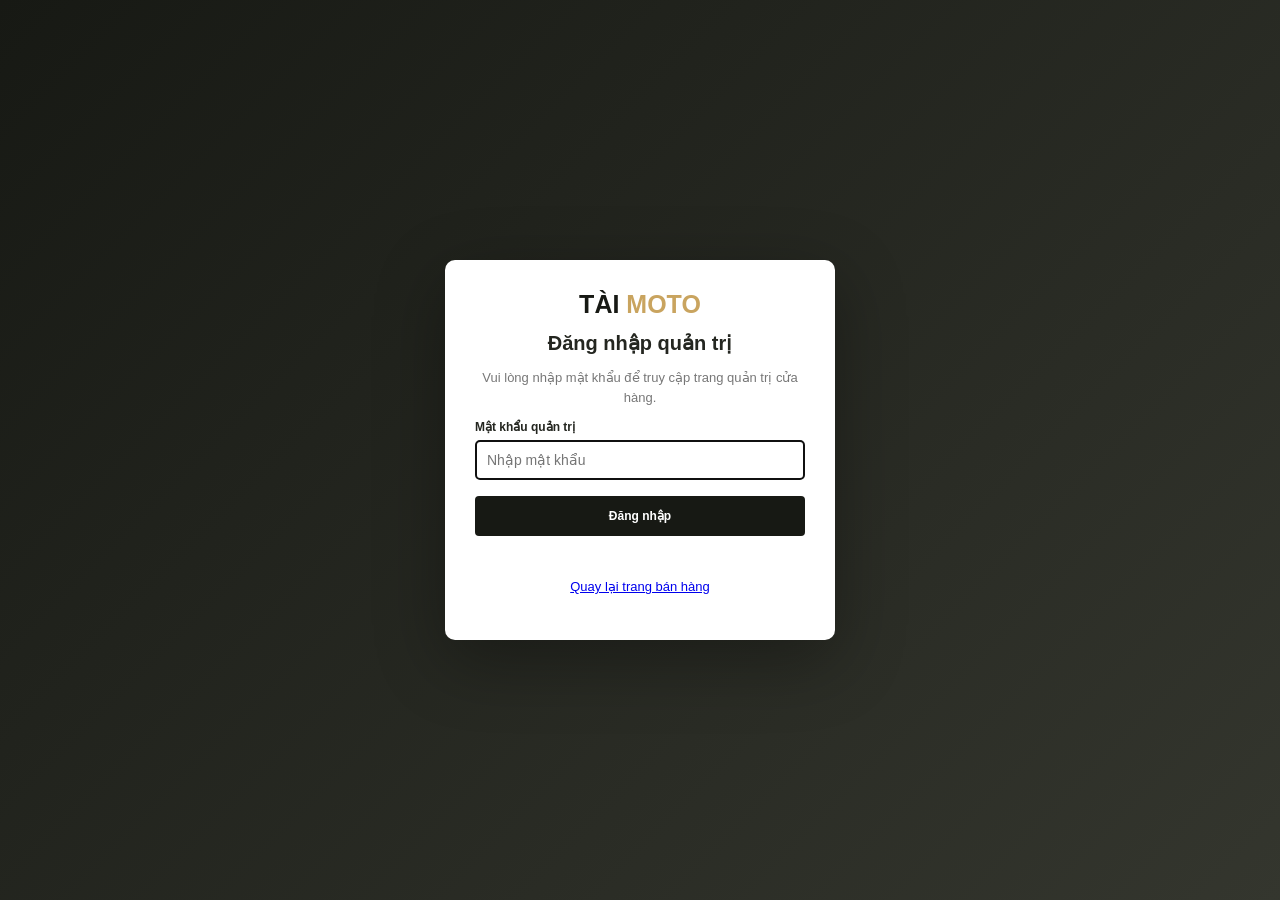
==== commit 5297a543: "Create index.html" ====
--- a/admin/index.html
+++ b/admin/index.html
@@ -1,63 +1,1327 @@
-<!doctype html><html lang="vi"><head><meta charset="utf-8"><meta name="viewport" content="width=device-width,initial-scale=1,viewport-fit=cover"><meta name="robots" content="noindex,nofollow"><title>Tài Moto — Admin</title><style>
-:root{--ink:#11130f;--ink2:#1b1e18;--gold:#d3ad63;--gold2:#f0d49a;--bg:#f5f6f2;--card:#fff;--line:#e5e7e0;--muted:#72766d;--green:#20734a;--red:#b83b35;--blue:#2864d7;--shadow:0 10px 30px rgba(20,24,16,.06)}
-*{box-sizing:border-box}html{scroll-behavior:smooth}body{margin:0;background:var(--bg);color:#20231d;font-family:Inter,ui-sans-serif,system-ui,-apple-system,BlinkMacSystemFont,"Segoe UI",Arial,sans-serif;font-size:14px}button,input,select,textarea{font:inherit}button{cursor:pointer}.hidden{display:none!important}
-.layout{min-height:100vh;display:flex}.sidebar{position:fixed;inset:0 auto 0 0;width:258px;background:linear-gradient(180deg,#10120e,#1b1e18);color:#fff;padding:20px 14px;z-index:50;overflow:auto}.brand{font-size:22px;font-weight:900;letter-spacing:.4px;padding:6px 12px 24px}.brand span{color:var(--gold)}.side-label{font-size:10px;letter-spacing:1.5px;color:#898d83;padding:10px 12px}.nav{display:grid;gap:5px}.side-btn{display:flex;align-items:center;gap:11px;width:100%;border:0;background:transparent;color:#dfe2da;border-radius:10px;padding:12px 13px;text-align:left;font-weight:650;transition:.18s}.side-btn:hover{background:#292d25;color:#fff}.side-btn.active{background:linear-gradient(90deg,#34392e,#252920);color:var(--gold2);box-shadow:inset 3px 0 0 var(--gold)}.side-foot{margin-top:28px;padding:14px 12px;border-top:1px solid #30342c;color:#aeb2a9;font-size:12px;line-height:1.6}.side-foot a{color:#fff;text-decoration:none}.main{margin-left:258px;min-width:0;flex:1}.topbar{height:76px;position:sticky;top:0;z-index:30;background:rgba(255,255,255,.92);backdrop-filter:blur(14px);border-bottom:1px solid var(--line);display:flex;align-items:center;justify-content:space-between;padding:0 30px}.top-left{display:flex;align-items:center;gap:14px}.topbar h1{font-size:21px;margin:0}.topbar .subtitle{display:block;color:var(--muted);font-size:11px;margin-top:3px}.hamb{display:none;border:1px solid var(--line);background:#fff;border-radius:9px;width:38px;height:38px}.content{max-width:1500px;margin:auto;padding:28px}.page{display:none}.page.active{display:block}.stats{display:grid;grid-template-columns:repeat(5,minmax(0,1fr));gap:14px;margin-bottom:20px}.stat{background:var(--card);border:1px solid var(--line);border-radius:15px;padding:17px 18px;box-shadow:var(--shadow);position:relative;overflow:hidden}.stat:after{content:"";position:absolute;right:-20px;bottom:-30px;width:90px;height:90px;border-radius:50%;background:rgba(211,173,99,.09)}.stat p{margin:0 0 9px;color:var(--muted);font-size:11px;font-weight:700;text-transform:uppercase;letter-spacing:.6px}.stat strong{font-size:27px;letter-spacing:-1px}.stat small{display:block;margin-top:6px;color:#8b8f86;font-size:11px}.panel{background:var(--card);border:1px solid var(--line);border-radius:15px;padding:20px;box-shadow:var(--shadow);margin-bottom:18px}.panel h2{font-size:16px;margin:0 0 15px}.panel h3{font-size:14px;margin:22px 0 12px}.grid2{display:grid;grid-template-columns:1.25fr .75fr;gap:18px}.form-grid{display:grid;grid-template-columns:repeat(2,minmax(0,1fr));gap:0 15px}.full{grid-column:1/-1}label{display:block;font-size:11px;font-weight:800;color:#4f534b;margin:14px 0 7px}input,select,textarea{width:100%;border:1px solid #dfe2da;border-radius:9px;padding:11px 12px;background:#fff;color:#20231d;outline:none;transition:.15s}input:focus,select:focus,textarea:focus{border-color:#b99a58;box-shadow:0 0 0 3px rgba(211,173,99,.12)}textarea{min-height:130px;resize:vertical}.toolbar{display:flex;justify-content:space-between;align-items:center;gap:10px;flex-wrap:wrap;margin-bottom:14px}.search{max-width:380px}.btn{border:1px solid transparent;border-radius:9px;padding:10px 14px;font-weight:750;font-size:12px;transition:.15s}.btn:hover{transform:translateY(-1px)}.btn-primary{background:var(--ink);color:#fff}.btn-gold{background:var(--gold);color:#171914}.btn-light{background:#f1f2ed;border-color:#e2e4dd}.btn-danger{background:#fff0ee;color:var(--red);border-color:#f2d4d0}.btn-green{background:#e8f5ed;color:var(--green)}.btn-blue{background:#eaf1ff;color:#1d50b2}.actions{display:flex;gap:7px;flex-wrap:wrap}.table-wrap{overflow:auto;border:1px solid var(--line);border-radius:10px}table{border-collapse:collapse;width:100%;min-width:720px;text-align:left}th,td{padding:12px 13px;border-bottom:1px solid #eceee8;font-size:12px;vertical-align:top}tr:last-child td{border-bottom:0}th{background:#f7f8f5;color:#6c7067;white-space:nowrap;font-size:10px;text-transform:uppercase;letter-spacing:.5px}.muted{color:var(--muted);font-size:12px;line-height:1.6}.notice{padding:13px 15px;background:#fff8e8;border:1px solid #eedfb9;border-radius:10px;font-size:12px;line-height:1.65;margin-bottom:18px}.score{display:grid;grid-template-columns:repeat(4,1fr);gap:8px}.score div{padding:12px;border:1px solid var(--line);border-radius:10px;background:#fbfcfa}.score span{font-size:10px;color:var(--muted);display:block}.score strong{display:block;font-size:20px;margin-top:3px}.tag{display:inline-flex;padding:4px 8px;border-radius:999px;background:#eef0eb;font-size:10px;font-weight:700}.good{color:var(--green)}.bad{color:var(--red)}.ai-box{background:linear-gradient(135deg,#fff8e9,#fff)}.chart{width:100%;height:240px}.bars{display:flex;align-items:end;gap:9px;height:190px;border-bottom:1px solid #ddd;padding:10px 5px}.bar{flex:1;background:linear-gradient(180deg,#d9ba78,#b99248);min-width:8px;position:relative;border-radius:6px 6px 0 0}.bar span{position:absolute;bottom:-24px;left:50%;transform:translateX(-50%);font-size:9px;white-space:nowrap;color:#777}.browser-row{display:grid;grid-template-columns:105px 1fr 45px;align-items:center;gap:8px;margin:12px 0}.track{height:8px;background:#eceee8;border-radius:10px;overflow:hidden}.track i{display:block;height:100%;background:#5f655b;border-radius:10px}.seo-preview{border:1px solid #ddd;padding:15px;border-radius:10px;background:#fff}.seo-title{color:#1a0dab;font-size:18px}.seo-url{color:#188038;font-size:12px;margin:5px 0}.editor{min-height:320px;font-family:ui-monospace,SFMono-Regular,Menlo,monospace;font-size:13px;line-height:1.6}.image-upload{display:grid;grid-template-columns:1fr auto;gap:8px;align-items:center}.image-upload input[type=file]{padding:7px;background:#f7f8f5}.cover-preview{grid-column:1/-1;min-height:10px}.cover-preview img{max-width:280px;max-height:180px;object-fit:cover;border-radius:9px;border:1px solid #ddd;display:block;margin-top:8px}.mobile-note{display:none}.overlay{display:none}
-#loginGate{position:fixed;inset:0;background:radial-gradient(circle at 70% 20%,#4b4f43 0,#24281f 30%,#0f110d 75%);z-index:1000;display:flex;align-items:center;justify-content:center;padding:20px}.login{width:min(430px,100%);background:rgba(255,255,255,.97);padding:34px;border-radius:20px;box-shadow:0 30px 80px rgba(0,0,0,.3)}.login .brand{color:var(--ink);padding:0 0 20px}.login h2{margin:0 0 7px;font-size:23px}.login .muted{margin-bottom:18px}.login .btn{width:100%;margin-top:16px;padding:12px}.login-mark{width:46px;height:46px;border-radius:13px;background:var(--ink);color:var(--gold2);display:grid;place-items:center;font-weight:900;margin-bottom:15px}
-@media(max-width:1100px){.stats{grid-template-columns:repeat(3,1fr)}.grid2{grid-template-columns:1fr}.sidebar{width:230px}.main{margin-left:230px}}
-@media(max-width:760px){.sidebar{transform:translateX(-105%);transition:.2s;width:270px}.sidebar.open{transform:translateX(0)}.overlay.show{display:block;position:fixed;inset:0;background:rgba(0,0,0,.35);z-index:40}.main{margin-left:0}.topbar{height:68px;padding:0 14px}.hamb{display:block}.content{padding:14px}.stats{grid-template-columns:repeat(2,1fr);gap:10px}.stat{padding:14px}.stat strong{font-size:23px}.form-grid{grid-template-columns:1fr}.full{grid-column:auto}.score{grid-template-columns:repeat(2,1fr)}.panel{padding:15px;border-radius:12px}.mobile-note{display:block}.side-foot{padding-bottom:30px}}
-@media(max-width:430px){.stats{grid-template-columns:1fr 1fr}.topbar h1{font-size:17px}.topbar .subtitle{display:none}.btn{padding:9px 11px}.image-upload{grid-template-columns:1fr}.login{padding:25px}}
-</style></head><body>
-<div id="loginGate"><form class="login" id="loginForm"><div class="login-mark">TM</div><div class="brand">TÀI <span>MOTO</span></div><h2>Trung tâm quản trị</h2><p class="muted">Quản lý website, bài viết SEO, sản phẩm và số liệu ngay trên GitHub Pages.</p><label>Mật khẩu quản trị</label><input id="password" type="password" autocomplete="current-password" required placeholder="Nhập mật khẩu"><button class="btn btn-primary">Đăng nhập quản trị</button><p id="loginError" class="bad"></p></form></div>
-<div class="overlay" id="overlay"></div><div class="layout hidden" id="app"><aside class="sidebar" id="sidebar"><div class="brand">TÀI <span>MOTO</span></div><div class="side-label">QUẢN TRỊ WEBSITE</div><div class="nav"><button class="side-btn active" data-page="dashboard">📊 <span>Tổng quan</span></button><button class="side-btn" data-page="products">🏍 <span>Sản phẩm</span></button><button class="side-btn" data-page="news">📰 <span>Tin tức & SEO</span></button><button class="side-btn" data-page="ai">✨ <span>AI viết SEO</span></button><button class="side-btn" data-page="analytics">📈 <span>Analytics</span></button><button class="side-btn" data-page="orders">🛒 <span>Đơn hàng</span></button><button class="side-btn" data-page="customers">👥 <span>Khách hàng</span></button></div><div class="side-foot"><b>GitHub Pages mode</b><br>Dữ liệu demo được lưu trong trình duyệt hiện tại.<br><br><a href="../index.html">← Mở website</a></div></aside>
-<main class="main"><header class="topbar"><div class="top-left"><button class="hamb" id="menuBtn">☰</button><div><h1 id="title">Tổng quan</h1><span class="subtitle">Tài Moto CMS · SEO · Analytics</span></div></div><button id="logout" class="btn btn-light">Đăng xuất</button></header><div class="content">
-<section class="page active" id="dashboard"><div class="stats"><div class="stat"><p>Lượt xem</p><strong id="sViews">0</strong><small>Pageview đã ghi nhận</small></div><div class="stat"><p>Bài viết</p><strong id="sNews">0</strong><small>Nội dung trong CMS</small></div><div class="stat"><p>Sản phẩm</p><strong id="sProducts">0</strong><small>Danh mục bán hàng</small></div><div class="stat"><p>Đơn hàng</p><strong id="sOrders">0</strong><small>Đơn đã lưu</small></div><div class="stat"><p>Khách hàng</p><strong id="sCustomers">0</strong><small>Khách từ đơn hàng</small></div></div><div class="notice">⚠️ <b>Chế độ GitHub Pages:</b> admin này không cần Node/server. Nội dung chỉnh sửa được lưu bằng localStorage của trình duyệt. Nếu muốn nhiều máy cùng quản trị và dữ liệu dùng chung, bước tiếp theo là nối Supabase/Firebase hoặc API riêng.</div><div class="grid2"><div class="panel"><h2>Lượt xem 7 ngày</h2><div class="bars" id="weekChart"></div></div><div class="panel"><h2>Trình duyệt</h2><div id="browserChart"></div></div></div><div class="panel"><h2>Trạng thái hệ thống</h2><p class="muted">CMS bài viết, SEO score, AI tạo bài, thống kê lượt xem/trình duyệt/thiết bị, sản phẩm, đơn hàng và khách hàng.</p></div></section>
-<section class="page" id="products"><div class="panel"><div class="toolbar"><div><h2>Sản phẩm</h2><p class="muted">Danh sách đọc từ dữ liệu storefront.</p></div></div><div class="table-wrap"><table><thead><tr><th>Tên</th><th>Danh mục</th><th>Giá</th></tr></thead><tbody id="productRows"></tbody></table></div></div></section>
-<section class="page" id="news"><div class="grid2"><div class="panel"><h2 id="newsFormTitle">Viết bài SEO</h2><form id="newsForm"><input type="hidden" id="newsId"><label>Tiêu đề *</label><input id="nTitle" required placeholder="Ví dụ: Kinh nghiệm chọn mô tô cho người mới"><label>Từ khóa chính *</label><input id="nKeyword" required placeholder="mô tô cho người mới"><label>Slug *</label><input id="nSlug" required><label>Mô tả SEO</label><textarea id="nMeta" placeholder="Khoảng 140–160 ký tự"></textarea><label>Danh mục</label><input id="nCategory" value="Tin tức mô tô"><label>Ảnh đại diện</label><div class="image-upload"><input id="nCover" placeholder="Dán URL ảnh hoặc chọn ảnh từ máy"><input id="nCoverFile" type="file" accept="image/*"><div id="coverPreview" class="cover-preview"></div></div><label>Thêm ảnh vào bài viết</label><div class="image-upload"><input id="nImageFile" type="file" accept="image/*"><button type="button" class="btn btn-light" id="insertImage">🖼 Chèn ảnh</button><div id="imagePreview" class="cover-preview"></div></div><label>Nội dung bài viết *</label><textarea id="nContent" class="editor" required placeholder="Viết HTML hoặc văn bản bài viết..."></textarea><div class="actions"><button class="btn btn-primary">Lưu bài</button><button type="button" class="btn btn-light" id="newNews">Làm mới</button><button type="button" class="btn btn-gold" id="aiFill">✨ Đưa sang AI</button></div></form></div><div class="panel"><h2>SEO checklist</h2><div class="score"><div><span>Điểm SEO</span><strong id="seoScore">0</strong></div><div><span>Từ khóa</span><strong id="seoKeyword">0</strong></div><div><span>Tiêu đề</span><strong id="seoTitleLen">0</strong></div><div><span>Meta</span><strong id="seoMetaLen">0</strong></div></div><div class="seo-preview" style="margin-top:15px"><div class="seo-title" id="previewTitle">Tiêu đề bài viết</div><div class="seo-url">taimoto.vn/tin-tuc/<span id="previewSlug">slug</span></div><p id="previewMeta" class="muted">Mô tả SEO...</p></div><h3>Danh sách bài viết</h3><div class="table-wrap"><table><thead><tr><th>Tiêu đề</th><th>Trạng thái</th><th>SEO</th><th>Thao tác</th></tr></thead><tbody id="newsRows"></tbody></table></div></div></div></section>
-<section class="page" id="ai"><div class="panel ai-box"><h2>✨ AI chuyên viết bài SEO</h2><p class="muted">Nhập chủ đề/tiêu đề là đủ. Từ khóa, cấu trúc và meta có thể để hệ thống tự gợi ý.</p><div class="form-grid"><div class="full"><label>Chủ đề / tiêu đề *</label><input id="aiTopic" placeholder="Ví dụ: 5 kinh nghiệm chọn mô tô cho người mới"></div><div><label>Từ khóa — tùy chọn</label><input id="aiKw" placeholder="Để trống để tự suy luận"></div><div><label>Đối tượng</label><input id="aiAudience" value="người yêu mô tô"></div><div><label>Độ dài</label><select id="aiLength"><option>Trung bình</option><option>Dài</option><option>Chuyên sâu</option></select></div><div><label>Giọng văn</label><select id="aiTone"><option>Chuyên nghiệp</option><option>Thân thiện</option><option>Kỹ thuật</option></select></div></div><div class="actions" style="margin-top:15px"><button id="generateAI" class="btn btn-gold">✨ Tạo bài SEO</button></div></div><div class="panel hidden" id="aiResult"></div></section>
-<section class="page" id="analytics"><div class="stats"><div class="stat"><p>Pageview</p><strong id="aViews">0</strong></div><div class="stat"><p>Mobile</p><strong id="aMobile">0%</strong></div><div class="stat"><p>Desktop</p><strong id="aDesktop">0%</strong></div><div class="stat"><p>Click tin</p><strong id="aClicks">0</strong></div><div class="stat"><p>Mua hàng</p><strong id="aPurchases">0</strong></div></div><div class="grid2"><div class="panel"><h2>7 ngày gần nhất</h2><div class="bars" id="analyticsWeek"></div></div><div class="panel"><h2>Thiết bị</h2><div id="deviceStats"></div></div></div><div class="panel"><h2>Trình duyệt</h2><div id="analyticsBrowser"></div></div></section>
-<section class="page" id="orders"><div class="panel"><h2>Đơn hàng</h2><div class="table-wrap"><table><thead><tr><th>Mã</th><th>Khách hàng</th><th>Tổng</th><th>Trạng thái</th></tr></thead><tbody id="orderRows"></tbody></table></div></div></section>
-<section class="page" id="customers"><div class="panel"><h2>Khách hàng</h2><div class="table-wrap"><table><thead><tr><th>Tên</th><th>SĐT</th><th>Email</th><th>Số đơn</th></tr></thead><tbody id="customerRows"></tbody></table></div></div></section>
-</div></main></div>
+
+<!DOCTYPE html>
+<html lang="vi">
+<head>
+<meta charset="UTF-8">
+<meta name="viewport" content="width=device-width, initial-scale=1">
+<title>Quản trị Tài Moto</title>
+<style>
+:root{--dark:#171914;--gold:#c9a45f;--bg:#f4f5f2;--line:#e3e5df;--text:#242620;--red:#b83b35;--green:#26754c}
+*{box-sizing:border-box}
+body{margin:0;font-family:Arial,sans-serif;color:var(--text);background:var(--bg);font-size:14px}
+button,input,select,textarea{font:inherit}
+button{cursor:pointer}
+.layout{display:flex;min-height:100vh}
+.sidebar{width:230px;background:var(--dark);color:white;padding:24px 15px;flex-shrink:0}
+.brand{font-size:23px;font-weight:bold;padding:8px 10px 25px}
+.brand span{color:var(--gold)}
+.side-label{font-size:11px;color:#a7a99f;padding:10px}
+.side-btn{display:block;width:100%;text-align:left;padding:13px 12px;border:0;background:transparent;color:#eee;border-radius:5px;margin:4px 0}
+.side-btn.active,.side-btn:hover{background:#34362e;color:var(--gold)}
+.main{flex:1;min-width:0}
+.topbar{background:white;padding:20px 28px;border-bottom:1px solid var(--line);display:flex;justify-content:space-between;align-items:center;gap:12px}
+.topbar h1{font-size:21px;margin:0}
+.topbar p{color:#777;font-size:12px;margin:5px 0 0}
+.admin-tag{background:#f6eddc;color:#745722;padding:8px 12px;border-radius:4px;font-size:12px}
+.content{padding:26px;max-width:1500px;margin:auto}
+.page{display:none}
+.page.active{display:block}
+.stats{display:grid;grid-template-columns:repeat(4,minmax(0,1fr));gap:15px;margin-bottom:22px}
+.stat{background:white;border:1px solid var(--line);border-radius:7px;padding:20px}
+.stat p{margin:0 0 10px;color:#777;font-size:12px}
+.stat strong{font-size:25px;overflow-wrap:anywhere}
+.panel{background:white;border:1px solid var(--line);border-radius:7px;padding:22px;margin-bottom:20px;min-width:0}
+.panel h2{font-size:17px;margin:0 0 18px}
+.toolbar{display:flex;justify-content:space-between;gap:12px;flex-wrap:wrap;margin-bottom:18px}
+input,select,textarea{width:100%;padding:11px;border:1px solid #d9dcd4;border-radius:4px;background:white;min-width:0}
+textarea{min-height:85px;resize:vertical}
+label{display:block;font-size:12px;font-weight:bold;margin:12px 0 6px}
+.search{max-width:350px}
+.btn{border:0;border-radius:4px;padding:11px 15px;font-weight:bold;font-size:12px}
+.btn-primary{background:var(--dark);color:white}
+.btn-primary:hover{background:#373a31}
+.btn-gold{background:var(--gold);color:#171914}
+.btn-light{background:#eceee8;color:#333}
+.btn-danger{background:#fbe9e7;color:var(--red)}
+.btn-green{background:#e3f3e9;color:var(--green)}
+.form-grid{display:grid;grid-template-columns:repeat(2,minmax(0,1fr));gap:0 15px}
+.full{grid-column:1/-1}
+.table-wrap{overflow-x:auto;width:100%}
+table{border-collapse:collapse;width:100%;min-width:680px;text-align:left}
+th,td{padding:12px 10px;border-bottom:1px solid #eceee8;font-size:12px;vertical-align:middle}
+th{background:#f7f8f5;color:#686b63;font-weight:bold;white-space:nowrap}
+td img{width:65px;height:48px;object-fit:cover;border-radius:3px;background:#eee}
+td strong{font-size:12px}
+.actions{display:flex;gap:6px;flex-wrap:wrap}
+.actions button{padding:7px 9px;font-size:11px}
+.status{display:inline-block;border-radius:4px;padding:5px 8px;font-size:11px;background:#eee}
+.status-new{background:#fff0d2;color:#805c13}
+.status-done{background:#e2f3e7;color:#26754c}
+.status-cancel{background:#fbe8e6;color:#a6322c}
+.product-row{display:flex;gap:10px;align-items:center}
+.muted{color:#777;font-size:12px}
+.empty{padding:25px;text-align:center;color:#777}
+.hidden{display:none!important}
+#adminLoginGate{position:fixed;inset:0;z-index:9999;background:linear-gradient(135deg,#171914,#34362e);display:flex;align-items:center;justify-content:center;padding:20px}
+.login-card{background:#fff;width:100%;max-width:390px;padding:30px;border-radius:10px;box-shadow:0 20px 70px #0005}
+.login-brand{text-align:center;font-size:25px;font-weight:bold;margin-bottom:8px;color:#171914}
+.login-brand span{color:#c9a45f}
+.login-card h1{text-align:center;font-size:20px;margin:12px 0 6px}
+.login-card p{text-align:center;color:#777;font-size:13px;line-height:1.5}
+.login-card .btn{width:100%;margin-top:16px;padding:13px}
+.login-error{color:#b83b35!important;min-height:18px;margin:10px 0 0!important}
+#logoutBtn{margin-left:8px;border:1px solid #ddd;background:#fff;border-radius:4px;padding:8px 10px;font-size:12px;cursor:pointer}
+@media(max-width:600px){.login-card{padding:24px}}
+.notice{padding:12px;background:#f9f2df;border:1px solid #eadbb2;border-radius:4px;font-size:12px;line-height:1.7;margin-bottom:20px}
+.preview{max-width:150px;max-height:100px;object-fit:contain;margin-top:10px;display:block}
+.mobile-menu{display:none}
+@media(max-width:850px){
+ .sidebar{width:185px}
+ .content{padding:15px}
+ .stats{grid-template-columns:repeat(2,minmax(0,1fr))}
+ .panel{padding:15px}
+}
+@media(max-width:600px){
+ .layout{display:block}
+ .sidebar{width:100%;padding:12px}
+ .brand{padding:5px 8px 12px}
+ .side-label{display:none}
+ .nav-list{display:flex;gap:6px;overflow-x:auto}
+ .side-btn{width:auto;white-space:nowrap;padding:10px}
+ .topbar{padding:15px;align-items:flex-start}
+ .topbar h1{font-size:17px}
+ .admin-tag{font-size:10px}
+ .content{padding:12px}
+ .stats{gap:8px}
+ .stat{padding:13px}
+ .stat strong{font-size:20px}
+ .form-grid{grid-template-columns:1fr}
+ .full{grid-column:auto}
+ .search{max-width:none}
+}
+
+/* Responsive layout for phones, tablets and desktops */
+html, body { width: 100%; max-width: 100%; overflow-x: hidden; }
+.layout { width: 100%; }
+.main { flex: 1 1 0; min-width: 0; width: 0; }
+.sidebar { flex: 0 0 230px; min-width: 0; }
+.topbar > div { min-width: 0; }
+.topbar > div:last-child { display:flex; align-items:center; flex-wrap:wrap; gap:8px; }
+.topbar > div:last-child #logoutBtn { margin-left:0; }
+.panel, .stat, .content, .page { min-width: 0; }
+.table-wrap { max-width: 100%; overflow-x: auto; -webkit-overflow-scrolling: touch; }
+table { min-width: 680px; }
+img { max-width: 100%; }
+@media (max-width: 1000px) {
+  .layout { display: block !important; min-height: 100vh; }
+  .sidebar { width: 100% !important; padding: 12px !important; }
+  .brand { padding: 5px 8px 12px !important; }
+  .side-label { display: none; }
+  .nav-list { display:flex; gap:6px; overflow-x:auto; max-width:100%; padding-bottom:4px; -webkit-overflow-scrolling:touch; }
+  .side-btn { display:block; width:auto; flex:0 0 auto; white-space:nowrap; padding:11px 13px; margin:0; }
+  .main { width:100% !important; min-width:0; }
+  .topbar { padding:14px 16px; align-items:center; flex-wrap:wrap; }
+  .topbar h1 { font-size:18px; }
+  .topbar p { line-height:1.4; }
+  .content { padding:14px !important; }
+  .stats { grid-template-columns:repeat(2,minmax(0,1fr)) !important; gap:10px; }
+  .stat { padding:13px; }
+  .stat strong { font-size:20px; }
+  .panel { padding:14px; }
+  .form-grid { grid-template-columns:1fr !important; }
+  .full { grid-column:auto !important; }
+  .search { max-width:100%; }
+  .notice { overflow-wrap:anywhere; }
+}
+@media (max-width: 420px) {
+  .topbar { align-items:flex-start; }
+  .topbar > div:last-child { width:100%; }
+  .admin-tag { font-size:10px; padding:7px 9px; }
+  #logoutBtn { padding:8px 10px; }
+  .stats { grid-template-columns:1fr 1fr !important; }
+  .stat p { font-size:11px; }
+  .stat strong { font-size:18px; }
+  .login-card { padding:22px !important; }
+}
+
+</style>
+</head>
+<body>
+<div id="adminLoginGate">
+  <form class="login-card" id="adminLoginForm">
+    <div class="login-brand">TÀI <span>MOTO</span></div>
+    <h1>Đăng nhập quản trị</h1>
+    <p>Vui lòng nhập mật khẩu để truy cập trang quản trị cửa hàng.</p>
+    <label for="adminPassword">Mật khẩu quản trị</label>
+    <input id="adminPassword" type="password" autocomplete="current-password" required placeholder="Nhập mật khẩu" autofocus>
+    <button class="btn btn-primary" type="submit">Đăng nhập</button>
+    <p class="login-error" id="loginError" role="alert"></p>
+    <p><a href="index.html">Quay lại trang bán hàng</a></p>
+  </form>
+</div>
+<div class="layout" id="adminApp" style="display:none">
+<aside class="sidebar">
+  <div class="brand"><a href="index.html" style="color:inherit;text-decoration:none">TÀI <span>MOTO</span></a></div>
+  <p style="margin:0 0 14px 8px;font-size:12px"><a href="index.html" style="color:inherit">Xem trang bán hàng</a></p>
+  <div class="side-label">QUẢN LÝ CỬA HÀNG</div>
+  <div class="nav-list">
+    <button class="side-btn active" data-page="overview">Tổng quan</button>
+    <button class="side-btn" data-page="products">Sản phẩm</button>
+    <button class="side-btn" data-page="categories">Danh mục xe</button>
+    <button class="side-btn" data-page="posts">Bài viết</button>
+    <button class="side-btn" data-page="orders">Đơn hàng</button>
+    <button class="side-btn" data-page="customers">Khách hàng</button>
+    <button class="side-btn" data-page="coupons">Mã giảm giá</button>
+  </div>
+</aside>
+
+<main class="main">
+<header class="topbar">
+  <div>
+    <h1 id="pageTitle">Tổng quan</h1>
+    <p>Hệ thống quản trị cửa hàng mô tô nhập khẩu</p>
+  </div>
+  <div><span class="admin-tag">QUẢN TRỊ</span><button id="logoutBtn" type="button">Đăng xuất</button></div>
+</header>
+
+<div class="content">
+<div class="notice">
+  Bản thử nghiệm lưu dữ liệu trên trình duyệt hiện tại. Chưa có đăng nhập bảo mật, máy chủ hoặc đồng bộ giữa các thiết bị. Không dùng bản này để lưu dữ liệu khách hàng thật trước khi kết nối hệ thống máy chủ.
+</div>
+
+<section class="page active" id="overview">
+  <div class="stats">
+    <div class="stat"><p>Tổng sản phẩm</p><strong id="statProducts">0</strong></div>
+    <div class="stat"><p>Tổng đơn hàng</p><strong id="statOrders">0</strong></div>
+    <div class="stat"><p>Khách hàng</p><strong id="statCustomers">0</strong></div>
+    <div class="stat"><p>Doanh thu đơn đã hoàn tất</p><strong id="statRevenue">0 đ</strong></div>
+  </div>
+  <div class="panel">
+    <h2>Đơn hàng gần đây</h2>
+    <div class="table-wrap">
+      <table>
+        <thead><tr><th>Mã đơn</th><th>Khách hàng</th><th>Ngày tạo</th><th>Tổng tiền</th><th>Trạng thái</th></tr></thead>
+        <tbody id="recentOrders"></tbody>
+      </table>
+    </div>
+    <p class="muted">Đơn hàng sẽ xuất hiện tại đây khi website bán hàng được kết nối để lưu đơn.</p>
+  </div>
+</section>
+
+<section class="page" id="products">
+  <div class="panel">
+    <h2 id="productFormTitle">Thêm sản phẩm mới</h2>
+    <form id="productForm">
+      <input type="hidden" id="productId">
+      <div class="form-grid">
+        <div>
+          <label for="productName">Tên mô tô *</label>
+          <input id="productName" required placeholder="Ví dụ: Sportbike 1000">
+        </div>
+        <div>
+          <label for="productPrice">Giá bán (VNĐ) *</label>
+          <input id="productPrice" type="number" min="1" required placeholder="520000000">
+        </div>
+        <div>
+          <label for="productType">Phân loại *</label>
+          <select id="productType" required></select>
+          <p class="muted">Danh mục được quản lý tại mục “Danh mục xe”.</p>
+        </div>
+        <div>
+          <label for="productYear">Năm sản xuất</label>
+          <input id="productYear" type="number" min="1900" max="2100" placeholder="2025">
+        </div>
+        <div class="full">
+          <label for="productImageFile">Hình ảnh xe</label>
+          <input id="productImageFile" type="file" accept="image/*">
+          <img id="imagePreview" class="preview hidden" alt="Xem trước hình ảnh">
+          <div style="margin-top:8px;display:flex;gap:8px;flex-wrap:wrap">
+            <button class="btn btn-light" type="button" id="removeProductImage">Xóa ảnh</button>
+          </div>
+          <p class="muted">Chọn ảnh trực tiếp từ iPhone/điện thoại. Hệ thống tự nén ảnh và lưu vào trình duyệt, không cần dán link.</p>
+        </div>
+        <div class="full">
+          <label for="productDescription">Mô tả sản phẩm</label>
+          <textarea id="productDescription" placeholder="Thông tin động cơ, màu sắc, tình trạng xe..."></textarea>
+        </div>
+        <div class="full">
+          <label><input type="checkbox" id="productActive" checked style="width:auto"> Đang kinh doanh</label>
+        </div>
+      </div>
+      <button class="btn btn-primary" type="submit">Lưu sản phẩm</button>
+      <button class="btn btn-light" type="button" id="cancelProductEdit">Làm mới</button>
+    </form>
+  </div>
+  <div class="panel">
+    <div class="toolbar">
+      <h2>Danh sách sản phẩm</h2>
+      <input class="search" id="productSearch" placeholder="Tìm theo tên sản phẩm">
+    </div>
+    <div class="table-wrap">
+      <table>
+        <thead><tr><th>Hình ảnh</th><th>Tên sản phẩm</th><th>Phân loại</th><th>Giá bán</th><th>Trạng thái</th><th>Thao tác</th></tr></thead>
+        <tbody id="productRows"></tbody>
+      </table>
+    </div>
+  </div>
+</section>
+
+
+<section class="page" id="categories">
+  <div class="panel">
+    <h2>Thêm danh mục loại xe</h2>
+    <form id="categoryForm" class="form-grid">
+      <div>
+        <label for="categoryName">Tên danh mục *</label>
+        <input id="categoryName" required maxlength="50" placeholder="Ví dụ: Cruiser, Adventure, Scooter">
+      </div>
+      <div style="display:flex;align-items:end">
+        <button class="btn btn-primary" type="submit">Thêm danh mục</button>
+      </div>
+    </form>
+    <p class="muted">Danh mục thêm hoặc xóa tại đây sẽ cập nhật bộ lọc trên trang bán hàng. Không thể xóa danh mục đang được sản phẩm sử dụng.</p>
+  </div>
+  <div class="panel">
+    <h2>Danh sách danh mục loại xe</h2>
+    <div class="table-wrap">
+      <table>
+        <thead><tr><th>Tên danh mục</th><th>Mã danh mục</th><th>Số sản phẩm</th><th>Thao tác</th></tr></thead>
+        <tbody id="categoryRows"></tbody>
+      </table>
+    </div>
+  </div>
+</section>
+
+<section class="page" id="posts">
+  <div class="panel">
+    <h2 id="postFormTitle">Thêm bài viết mới</h2>
+    <form id="postForm">
+      <input type="hidden" id="postId">
+      <div class="form-grid">
+        <div>
+          <label for="postTitle">Tiêu đề *</label>
+          <input id="postTitle" required maxlength="180" placeholder="Ví dụ: Kinh nghiệm chọn mô tô cho người mới">
+        </div>
+        <div>
+          <label for="postCategory">Danh mục bài viết</label>
+          <input id="postCategory" maxlength="80" placeholder="Tin tức, Kiến thức xe, Tư vấn mua xe">
+        </div>
+        <div>
+          <label for="postKeyword">Từ khóa SEO</label>
+          <input id="postKeyword" maxlength="180" placeholder="kinh nghiệm chọn mô tô">
+        </div>
+        <div>
+          <label for="postSlug">Đường dẫn bài viết</label>
+          <input id="postSlug" maxlength="180" placeholder="kinh-nghiem-chon-mo-to">
+        </div>
+        <div class="full">
+          <label for="postMeta">Mô tả SEO</label>
+          <textarea id="postMeta" maxlength="320" placeholder="Mô tả ngắn hiển thị cho SEO và phần giới thiệu bài viết"></textarea>
+        </div>
+        <div>
+          <label for="postStatus">Trạng thái</label>
+          <select id="postStatus">
+            <option value="draft">Bản nháp</option>
+            <option value="published">Đã xuất bản</option>
+          </select>
+        </div>
+        <div>
+          <label for="postImageUrl">Ảnh đại diện bằng đường dẫn</label>
+          <input id="postImageUrl" type="url" placeholder="https://...">
+        </div>
+        <div class="full">
+          <label for="postImageFile">Ảnh đại diện từ thiết bị</label>
+          <input id="postImageFile" type="file" accept="image/*">
+          <img id="postImagePreview" class="preview hidden" alt="Xem trước ảnh bài viết">
+          <div style="margin-top:8px;display:flex;gap:8px;flex-wrap:wrap">
+            <button class="btn btn-light" type="button" id="removePostImage">Xóa ảnh</button>
+          </div>
+          <p class="muted">Có thể chọn ảnh từ iPhone, Thư viện ảnh hoặc Tệp. Ảnh sẽ được nén trước khi lưu.</p>
+        </div>
+        <div class="full">
+          <label for="postContent">Nội dung bài viết *</label>
+          <textarea id="postContent" required style="min-height:260px" placeholder="Nhập nội dung bài viết. Có thể dùng HTML đơn giản như &lt;h2&gt;, &lt;p&gt;, &lt;ul&gt;, &lt;li&gt;, &lt;strong&gt;."></textarea>
+          <p class="muted">Nội dung được hiển thị trực tiếp trên trang bài viết. Chỉ dùng HTML bạn tin cậy.</p>
+        </div>
+      </div>
+      <button class="btn btn-primary" type="submit">Lưu bài viết</button>
+      <button class="btn btn-light" type="button" id="cancelPostEdit">Làm mới</button>
+    </form>
+  </div>
+  <div class="panel">
+    <div class="toolbar">
+      <h2>Danh sách bài viết</h2>
+      <input class="search" id="postSearch" placeholder="Tìm theo tiêu đề, danh mục hoặc từ khóa">
+    </div>
+    <div class="table-wrap">
+      <table>
+        <thead><tr><th>Ảnh</th><th>Tiêu đề</th><th>Danh mục</th><th>Trạng thái</th><th>Ngày cập nhật</th><th>Thao tác</th></tr></thead>
+        <tbody id="postRows"></tbody>
+      </table>
+    </div>
+  </div>
+</section>
+
+<section class="page" id="orders">
+  <div class="panel">
+    <div class="toolbar">
+      <h2>Quản lý đơn hàng</h2>
+      <input class="search" id="orderSearch" placeholder="Tìm mã đơn, tên hoặc số điện thoại">
+    </div>
+    <div class="table-wrap">
+      <table>
+        <thead><tr><th>Mã đơn</th><th>Khách hàng</th><th>Sản phẩm</th><th>Tổng tiền</th><th>Ngày tạo</th><th>Trạng thái</th><th>Thao tác</th></tr></thead>
+        <tbody id="orderRows"></tbody>
+      </table>
+    </div>
+    <p class="muted">Các đơn cần được website bán hàng gửi vào kho dữ liệu dùng chung mới xuất hiện tại đây.</p>
+  </div>
+  <div class="panel hidden" id="orderDetailPanel">
+    <h2>Chi tiết đơn hàng</h2>
+    <div id="orderDetail"></div>
+    <button class="btn btn-light" id="closeOrderDetail">Đóng chi tiết</button>
+  </div>
+</section>
+
+<section class="page" id="customers">
+  <div class="panel">
+    <div class="toolbar">
+      <h2>Danh sách khách hàng</h2>
+      <input class="search" id="customerSearch" placeholder="Tìm tên, số điện thoại, email">
+    </div>
+    <div class="table-wrap">
+      <table>
+        <thead><tr><th>Họ tên</th><th>Số điện thoại</th><th>Email</th><th>Địa chỉ</th><th>Số đơn</th></tr></thead>
+        <tbody id="customerRows"></tbody>
+      </table>
+    </div>
+  </div>
+</section>
+
+<section class="page" id="coupons">
+  <div class="panel">
+    <h2 id="couponFormTitle">Tạo mã giảm giá</h2>
+    <form id="couponForm">
+      <input type="hidden" id="couponId">
+      <div class="form-grid">
+        <div>
+          <label for="couponCode">Mã giảm giá *</label>
+          <input id="couponCode" required placeholder="TAIMOTO10">
+        </div>
+        <div>
+          <label for="couponType">Loại giảm giá</label>
+          <select id="couponType">
+            <option value="percent">Theo phần trăm (%)</option>
+            <option value="fixed">Số tiền cố định (VNĐ)</option>
+          </select>
+        </div>
+        <div>
+          <label for="couponValue">Giá trị giảm *</label>
+          <input id="couponValue" type="number" min="1" required>
+        </div>
+        <div>
+          <label for="couponMin">Đơn tối thiểu (VNĐ)</label>
+          <input id="couponMin" type="number" min="0" value="0">
+        </div>
+        <div>
+          <label for="couponExpiry">Ngày hết hạn</label>
+          <input id="couponExpiry" type="date">
+        </div>
+        <div>
+          <label for="couponUsage">Số lượt sử dụng tối đa</label>
+          <input id="couponUsage" type="number" min="1" placeholder="Không giới hạn nếu bỏ trống">
+        </div>
+      </div>
+      <button class="btn btn-primary" type="submit">Lưu mã giảm giá</button>
+      <button class="btn btn-light" type="button" id="cancelCouponEdit">Làm mới</button>
+    </form>
+  </div>
+  <div class="panel">
+    <h2>Danh sách mã giảm giá</h2>
+    <div class="table-wrap">
+      <table>
+        <thead><tr><th>Mã</th><th>Loại</th><th>Giá trị</th><th>Đơn tối thiểu</th><th>Hết hạn</th><th>Lượt dùng</th><th>Thao tác</th></tr></thead>
+        <tbody id="couponRows"></tbody>
+      </table>
+    </div>
+  </div>
+</section>
+</div>
+</main>
+</div>
+
 <script>
-const K={news:'taiMotoNews',analytics:'taiMotoAnalytics',products:'taiMotoProducts',orders:'taiMotoOrders'};
-
-const DEMO_NEWS=[
-{id:'N001',title:'5 kinh nghiệm chọn mô tô phù hợp cho người mới',keyword:'kinh nghiệm chọn mô tô',slug:'5-kinh-nghiem-chon-mo-to-phu-hop-cho-nguoi-moi',metaDescription:'Tổng hợp 5 kinh nghiệm chọn mô tô cho người mới: nhu cầu, dung tích, chiều cao yên, chi phí vận hành và những điểm cần kiểm tra trước khi mua.',category:'Kinh nghiệm mô tô',cover:'https://images.unsplash.com/photo-1558981806-ec527fa84c39?auto=format&fit=crop&w=1200&q=85',content:'<p>Chọn chiếc mô tô đầu tiên cần cân nhắc nhu cầu sử dụng, khả năng kiểm soát và ngân sách.</p><h2>Xác định nhu cầu sử dụng</h2><p>Hãy xác định bạn đi phố, đi tour hay sử dụng xe cho cả hai mục đích.</p><h2>Chọn dung tích phù hợp</h2><p>Người mới nên ưu tiên một mẫu xe dễ kiểm soát, trọng lượng và chiều cao yên phù hợp.</p><h2>Kiểm tra chi phí vận hành</h2><p>Ngoài giá xe, hãy dự trù nhiên liệu, bảo dưỡng, lốp, bảo hiểm và trang bị bảo hộ.</p><h2>Kết luận</h2><p>Chọn đúng chiếc xe ngay từ đầu sẽ giúp trải nghiệm lái an toàn và thoải mái hơn.</p>',status:'published',publishedAt:'2026-10-01T08:00:00.000Z',updatedAt:'2026-10-01T08:00:00.000Z'},
-{id:'N002',title:'Mô tô Touring là gì? Những điều cần biết trước khi mua',keyword:'mô tô touring',slug:'mo-to-touring-la-gi-nhung-dieu-can-biet',metaDescription:'Tìm hiểu mô tô Touring, ưu điểm, nhược điểm và các tiêu chí quan trọng khi chọn xe để đi đường dài.',category:'Kiến thức xe',cover:'https://images.unsplash.com/photo-1558980394-0c7f7f3f0b5c?auto=format&fit=crop&w=1200&q=85',content:'<p>Mô tô Touring được thiết kế hướng đến những hành trình dài với tư thế lái thoải mái và khả năng chở hành lý.</p><h2>Đặc điểm của xe Touring</h2><p>Xe thường có yên rộng, bình xăng lớn và nhiều trang bị hỗ trợ đường dài.</p><h2>Cần quan tâm những gì?</h2><p>Hãy kiểm tra trọng lượng, chiều cao yên, khả năng bảo vệ gió và chi phí bảo dưỡng.</p><h2>Kết luận</h2><p>Touring là lựa chọn đáng cân nhắc nếu bạn thường xuyên đi xa.</p>',status:'published',publishedAt:'2026-09-28T08:00:00.000Z',updatedAt:'2026-09-28T08:00:00.000Z'},
-{id:'N003',title:'Checklist kiểm tra mô tô cũ trước khi xuống tiền',keyword:'kiểm tra mô tô cũ',slug:'checklist-kiem-tra-mo-to-cu-truoc-khi-mua',metaDescription:'Checklist kiểm tra mô tô cũ trước khi mua: giấy tờ, động cơ, khung sườn, phanh, lốp, điện và lịch sử bảo dưỡng.',category:'Tư vấn mua xe',cover:'https://images.unsplash.com/photo-1568772585407-9361f9bf3a87?auto=format&fit=crop&w=1200&q=85',content:'<p>Mua mô tô cũ cần kiểm tra kỹ cả giấy tờ lẫn tình trạng thực tế của xe.</p><h2>Kiểm tra giấy tờ và nguồn gốc</h2><p>Đối chiếu thông tin xe, số khung, số máy và giấy tờ liên quan.</p><h2>Kiểm tra động cơ và khung sườn</h2><p>Quan sát rò rỉ, tiếng máy bất thường, dấu hiệu va chạm và tình trạng khung.</p><h2>Kiểm tra phanh, lốp và điện</h2><p>Đây là các hạng mục ảnh hưởng trực tiếp đến an toàn khi vận hành.</p><h2>Kết luận</h2><p>Nếu không có kinh nghiệm, nên nhờ người có chuyên môn kiểm tra trước khi mua.</p>',status:'published',publishedAt:'2026-09-25T08:00:00.000Z',updatedAt:'2026-09-25T08:00:00.000Z'}
+// Mật khẩu cho bản thử nghiệm trên máy cá nhân. Đổi giá trị này nếu cần.
+// Lưu ý: đây không phải bảo mật thực sự vì mã nguồn HTML/JavaScript có thể xem được.
+const ADMIN_PASSWORD = "TaiMoto@123";
+const AUTH_KEY = "taiMotoAdminAuthenticated";
+
+const loginGate = document.getElementById("adminLoginGate");
+const adminApp = document.getElementById("adminApp");
+const loginForm = document.getElementById("adminLoginForm");
+const loginError = document.getElementById("loginError");
+
+function showAdminApp() {
+  loginGate.style.display = "none";
+  adminApp.style.display = "flex";
+}
+
+loginForm.addEventListener("submit", event => {
+  event.preventDefault();
+  const entered = document.getElementById("adminPassword").value;
+  if (entered === ADMIN_PASSWORD) {
+    sessionStorage.setItem(AUTH_KEY, "yes");
+    loginError.textContent = "";
+    showAdminApp();
+    document.getElementById("adminPassword").value = "";
+  } else {
+    loginError.textContent = "Mật khẩu không đúng. Vui lòng thử lại.";
+    document.getElementById("adminPassword").select();
+  }
+});
+
+document.getElementById("logoutBtn").addEventListener("click", () => {
+  sessionStorage.removeItem(AUTH_KEY);
+  adminApp.style.display = "none";
+  loginGate.style.display = "flex";
+  loginForm.reset();
+  loginError.textContent = "Bạn đã đăng xuất.";
+  document.getElementById("adminPassword").focus();
+});
+
+if (sessionStorage.getItem(AUTH_KEY) === "yes") showAdminApp();
+
+const KEYS = {
+  products: "taiMotoProducts",
+  orders: "taiMotoOrders",
+  coupons: "taiMotoCoupons",
+  categories: "taiMotoCategories",
+  news: "taiMotoNews"
+};
+
+const $ = id => document.getElementById(id);
+
+function readData(key) {
+  try {
+    const value = JSON.parse(localStorage.getItem(key) || "[]");
+    return Array.isArray(value) ? value : [];
+  } catch {
+    return [];
+  }
+}
+
+function writeData(key, data) {
+  localStorage.setItem(key, JSON.stringify(data));
+}
+
+const DEMO_PRODUCTS = [
+  {id:"P-DEMO-1",name:"Sportbike cao cấp",price:520000000,type:"sport",year:"2024",image:"https://images.unsplash.com/photo-1558981806-ec527fa84c39?auto=format&fit=crop&w=900&q=85",description:"600–1000cc · Động cơ xăng · Xe minh họa",active:true},
+  {id:"P-DEMO-2",name:"Naked Bike mạnh mẽ",price:380000000,type:"naked",year:"2024",image:"https://images.unsplash.com/photo-1568772585407-9361f9bf3a87?auto=format&fit=crop&w=900&q=85",description:"650–900cc · Động cơ xăng · Xe minh họa",active:true},
+  {id:"P-DEMO-3",name:"Touring đường dài",price:680000000,type:"touring",year:"2025",image:"https://images.unsplash.com/photo-1558981403-c5f9899a28bc?auto=format&fit=crop&w=900&q=85",description:"900–1300cc · Động cơ xăng · Xe minh họa",active:true}
 ];
-
-function ensureDemoNews(){const existing=read(K.news);if(!existing.length)write(K.news,DEMO_NEWS);}
-const $=id=>document.getElementById(id), read=(k,f=[])=>{try{let x=JSON.parse(localStorage.getItem(k));return Array.isArray(x)?x:f}catch{return f}},write=(k,v)=>localStorage.setItem(k,JSON.stringify(v));
-const money=v=>Number(v||0).toLocaleString('vi-VN')+' đ';
-const slug=s=>String(s||'').normalize('NFD').replace(/[\\u0300-\\u036f]/g,'').toLowerCase().replace(/đ/g,'d').replace(/[^a-z0-9]+/g,'-').replace(/^-|-$/g,'');
-const esc=s=>String(s??'').replace(/[&<>"']/g,c=>({'&':'&amp;','<':'&lt;','>':'&gt;','"':'&quot;',"'":'&#39;'}[c]));
-const ADMIN='TaiMoto@123';
-function seoScore(n){let score=0,t=String(n.title||''),k=String(n.keyword||'').toLowerCase(),m=String(n.metaDescription||''),c=String(n.content||'').toLowerCase();if(t.length>=35&&t.length<=65)score+=20;if(t.toLowerCase().includes(k))score+=15;if(m.length>=120&&m.length<=165)score+=15;if(m.toLowerCase().includes(k))score+=10;if(c.includes(k))score+=15;if((c.match(/<h2/gi)||[]).length>=2)score+=10;if((c.match(/<img/gi)||[]).length>=1)score+=5;if((c.match(/faq|câu hỏi thường gặp/gi)||[]).length>=1)score+=5;if(n.slug)score+=5;return Math.min(score,100)}
-function updateSEO(){const n={title:$('nTitle').value,keyword:$('nKeyword').value,metaDescription:$('nMeta').value,content:$('nContent').value,slug:$('nSlug').value};$('seoScore').textContent=seoScore(n);$('seoKeyword').textContent=(n.content.toLowerCase().match(new RegExp(n.keyword.replace(/[.*+?^${}()|[\\]\\\\]/g,'\\\\$&').toLowerCase(),'g'))||[]).length;$('seoTitleLen').textContent=n.title.length;$('seoMetaLen').textContent=n.metaDescription.length;$('previewTitle').textContent=n.title||'Tiêu đề bài viết';$('previewSlug').textContent=n.slug||'slug';$('previewMeta').textContent=n.metaDescription||'Mô tả SEO...'}
-function renderNews(){const arr=read(K.news);$('sNews').textContent=arr.length;const tb=$('newsRows');tb.innerHTML='';arr.forEach(n=>{const tr=document.createElement('tr');tr.innerHTML='<td>'+esc(n.title)+'</td><td><span class="tag">'+esc(n.status)+'</span></td><td>'+seoScore(n)+'</td><td class="actions"><button class="btn btn-blue edit">Sửa</button><button class="btn btn-danger del">Xóa</button></td>';tr.querySelector('.edit').onclick=()=>editNews(n);tr.querySelector('.del').onclick=()=>{if(confirm('Bạn chắc chắn muốn xóa bài “'+n.title+'”?')){const next=read(K.news).filter(x=>x.id!==n.id);write(K.news,next);if($('newsId').value===n.id)$('newNews').click();renderNews();alert('Đã xóa bài viết.');}};tb.appendChild(tr)})}
-function editNews(n){
-$('newsId').value=n.id||'';$('nTitle').value=n.title||'';$('nKeyword').value=n.keyword||'';$('nSlug').value=n.slug||slug(n.title);$('nMeta').value=n.metaDescription||'';$('nCategory').value=n.category||'Tin tức mô tô';$('nCover').value=n.cover||'';$('nContent').value=n.content||'';$('nCoverFile').value='';$('nImageFile').value='';showCoverPreview(n.cover||'');$('imagePreview').innerHTML='';$('imagePreview').dataset.src='';updateSEO();document.querySelector('[data-page=news]').click();window.scrollTo({top:0,behavior:'smooth'});
-}
-$('newsForm').onsubmit=e=>{e.preventDefault();let arr=read(K.news),id=$('newsId').value||'N'+Date.now(),old=arr.find(x=>x.id===id),now=new Date().toISOString(),n={id,title:$('nTitle').value.trim(),keyword:$('nKeyword').value.trim(),slug:$('nSlug').value.trim()||slug($('nTitle').value),metaDescription:$('nMeta').value.trim(),category:$('nCategory').value.trim(),cover:$('nCover').value.trim(),content:$('nContent').value,status:old?.status||'published',updatedAt:now,publishedAt:old?.publishedAt||now};const i=arr.findIndex(x=>x.id===id);i>=0?arr[i]=n:arr.unshift(n);write(K.news,arr);renderNews();$('newsFormTitle').textContent='Chỉnh sửa bài SEO';alert(i>=0?'Đã cập nhật bài viết.':'Đã thêm bài viết mới.');};
-function fileToDataURL(file){return new Promise((resolve,reject)=>{const r=new FileReader();r.onload=()=>resolve(r.result);r.onerror=reject;r.readAsDataURL(file)})}
-function showCoverPreview(src){$('coverPreview').innerHTML=src?'<img src="'+esc(src)+'" alt="Ảnh đại diện">':''}
-$('nCover').addEventListener('input',()=>showCoverPreview($('nCover').value.trim()));
-$('nCoverFile').addEventListener('change',async e=>{const f=e.target.files?.[0];if(!f)return;if(f.size>2*1024*1024){alert('Ảnh đại diện tối đa 2MB trong bản demo.');e.target.value='';return}const src=await fileToDataURL(f);$('nCover').value=src;showCoverPreview(src)});
-$('nImageFile').addEventListener('change',async e=>{const f=e.target.files?.[0];if(!f)return;if(f.size>2*1024*1024){alert('Ảnh tối đa 2MB trong bản demo.');e.target.value='';return}const src=await fileToDataURL(f);$('imagePreview').innerHTML='<img src="'+esc(src)+'" alt="Ảnh xem trước">';$('imagePreview').dataset.src=src});
-$('insertImage').onclick=()=>{const src=$('imagePreview').dataset.src;if(!src){alert('Hãy chọn ảnh trước.');return}const alt=prompt('Mô tả ảnh (ALT SEO):','Ảnh minh họa')||'Ảnh minh họa';const html='<figure><img src="'+src+'" alt="'+esc(alt)+'" style="max-width:100%;height:auto"><figcaption>'+esc(alt)+'</figcaption></figure>';const ta=$('nContent');const start=ta.selectionStart,end=ta.selectionEnd;ta.value=ta.value.slice(0,start)+html+ta.value.slice(end);ta.focus();ta.selectionStart=ta.selectionEnd=start+html.length;updateSEO()};
-$('newNews').onclick=()=>{$('newsForm').reset();$('newsId').value='';$('nCategory').value='Tin tức mô tô';$('coverPreview').innerHTML='';$('imagePreview').innerHTML='';$('imagePreview').dataset.src='';updateSEO();$('newsFormTitle').textContent='Viết bài SEO'};['nTitle','nKeyword','nMeta','nSlug','nContent'].forEach(id=>$(id).addEventListener('input',updateSEO));$('nTitle').addEventListener('blur',()=>{if(!$('nSlug').value)$('nSlug').value=slug($('nTitle').value);updateSEO()});
-$('aiFill').onclick=()=>{$('aiTopic').value=$('nTitle').value;$('aiKw').value=$('nKeyword').value;document.querySelector('[data-page=ai]').click();};
-function generateArticle(topic,kw,audience,tone){const s=slug(topic);const title=topic+' — Hướng dẫn chi tiết cho người yêu mô tô';const meta='Tìm hiểu '+kw+' với hướng dẫn thực tế, tiêu chí lựa chọn, kinh nghiệm sử dụng và những lưu ý quan trọng cho '+audience+'.';const content=`<p><strong>${topic}</strong> là chủ đề được nhiều người quan tâm khi tìm hiểu về ${kw}. Bài viết này tổng hợp các tiêu chí quan trọng, giúp bạn có góc nhìn rõ ràng trước khi lựa chọn.</p><h2>${kw}: Vì sao được quan tâm?</h2><p>Đối với người dùng mô tô, việc chọn đúng cấu hình, tư thế lái, chi phí vận hành và mục đích sử dụng quyết định rất lớn đến trải nghiệm. Hãy bắt đầu bằng nhu cầu thực tế thay vì chỉ nhìn vào công suất.</p><h2>Các tiêu chí cần kiểm tra</h2><p>Hãy đánh giá động cơ, trọng lượng, chiều cao yên, hệ thống phanh, trang bị an toàn, phụ tùng, khả năng bảo dưỡng và ngân sách tổng thể. Với xe nhập khẩu, nên kiểm tra thêm hồ sơ, nguồn gốc và tình trạng xe.</p><h2>Kinh nghiệm lựa chọn</h2><p>Nên so sánh ít nhất ba lựa chọn tương đương, lái thử nếu có thể và dự trù chi phí bảo dưỡng. Người mới nên ưu tiên khả năng kiểm soát và tư thế lái phù hợp.</p><h2>FAQ</h2><h3>${kw} có phù hợp người mới không?</h3><p>Điều này phụ thuộc vào dung tích, trọng lượng và kỹ năng. Hãy chọn cấu hình phù hợp khả năng kiểm soát của bạn.</p><h3>Cần kiểm tra gì trước khi mua?</h3><p>Kiểm tra nguồn gốc, giấy tờ, tình trạng máy, khung, phanh, lốp, hệ thống điện và lịch sử bảo dưỡng.</p><h2>Kết luận</h2><p>Chọn mô tô hiệu quả là bài toán cân bằng giữa nhu cầu, ngân sách và trải nghiệm. Nếu cần tư vấn, Tài Moto có thể hỗ trợ bạn tìm dòng xe phù hợp.</p>`;return {title,meta,slug:s,content,keyword:kw,category:'Tin tức mô tô',cover:'',status:'draft'}}
-$('generateAI').onclick=()=>{const n=generateArticle($('aiTopic').value||'Kinh nghiệm chọn mô tô',$('aiKw').value||'mô tô',$('aiAudience').value,$('aiTone').value);$('aiResult').classList.remove('hidden');$('aiResult').innerHTML='<h3>'+esc(n.title)+'</h3><p>'+esc(n.meta)+'</p><div>'+n.content+'</div><button id="useAI" class="btn btn-gold">Đưa vào trình soạn thảo</button>';$('useAI').onclick=()=>{editNews({...n,id:''});}}; 
-function renderAnalytics(){const a=read(K.analytics),views=a.filter(x=>x.type==='pageview');$('sViews').textContent=views.length;$('aViews').textContent=views.length;$('aMobile').textContent=(views.length?Math.round(views.filter(x=>x.device==='Mobile').length/views.length*100):0)+'%';$('aDesktop').textContent=(views.length?Math.round(views.filter(x=>x.device==='Desktop').length/views.length*100):0)+'%';$('aClicks').textContent=a.filter(x=>x.type==='news_click').length;$('aPurchases').textContent=a.filter(x=>x.type==='purchase').length;drawWeek('weekChart',a);drawWeek('analyticsWeek',a);drawBrowsers('browserChart',a);drawBrowsers('analyticsBrowser',a);const dev={Mobile:0,Desktop:0};views.forEach(x=>dev[x.device]=(dev[x.device]||0)+1);$('deviceStats').innerHTML=Object.entries(dev).map(([k,v])=>`<div class="browser-row"><span>${k}</span><div class="track"><i style="width:${views.length?v/views.length*100:0}%"></i></div><b>${v}</b></div>`).join('')}
-function drawWeek(id,a){const el=$(id);if(!el)return;const days=[];for(let i=6;i>=0;i--){const d=new Date();d.setHours(0,0,0,0);d.setDate(d.getDate()-i);const key=d.toISOString().slice(0,10),v=a.filter(x=>x.type==='pageview'&&x.time.slice(0,10)===key).length;days.push({k:d.toLocaleDateString('vi-VN',{weekday:'short'}),v})}const max=Math.max(1,...days.map(x=>x.v));el.innerHTML=days.map(x=>`<div class="bar" style="height:${Math.max(5,x.v/max*100)}%"><span>${x.k}</span></div>`).join('')}
-function drawBrowsers(id,a){const el=$(id);if(!el)return;const v=a.filter(x=>x.type==='pageview'),m={};v.forEach(x=>m[x.browser]=(m[x.browser]||0)+1);const max=Math.max(1,...Object.values(m));el.innerHTML=Object.entries(m).sort((a,b)=>b[1]-a[1]).map(([k,n])=>`<div class="browser-row"><span>${k}</span><div class="track"><i style="width:${n/max*100}%"></i></div><b>${n}</b></div>`).join('')||'<p class="muted">Chưa có dữ liệu.</p>'}
-function renderData(){const p=read(K.products),o=read(K.orders);$('sProducts').textContent=p.length;$('sOrders').textContent=o.length;const cust={};o.forEach(x=>{const k=x.customer?.phone||x.customer?.email||x.customer?.name||'?';cust[k]=(cust[k]||{...x.customer,count:0});cust[k].count++});$('sCustomers').textContent=Object.keys(cust).length;$('productRows').innerHTML=p.map(x=>`<tr><td>${esc(x.name)}</td><td>${esc(x.type)}</td><td>${money(x.price)}</td></tr>`).join('');$('orderRows').innerHTML=o.slice().reverse().map(x=>`<tr><td>${x.id}</td><td>${esc(x.customer?.name)}</td><td>${money(x.total)}</td><td>${esc(x.status)}</td></tr>`).join('');$('customerRows').innerHTML=Object.values(cust).map(x=>`<tr><td>${esc(x.name)}</td><td>${esc(x.phone)}</td><td>${esc(x.email)}</td><td>${x.count}</td></tr>`).join('')}
-function refresh(){ensureDemoNews();renderNews();renderAnalytics();renderData();updateSEO()}
-$('loginForm').onsubmit=e=>{e.preventDefault();if($('password').value===ADMIN){sessionStorage.setItem('tmAdmin','1');$('loginGate').classList.add('hidden');$('app').classList.remove('hidden');refresh()}else $('loginError').textContent='Mật khẩu không đúng.'};
-$('logout').onclick=()=>{sessionStorage.removeItem('tmAdmin');location.reload()};
-if(sessionStorage.getItem('tmAdmin')==='1'){$('loginGate').classList.add('hidden');$('app').classList.remove('hidden');refresh()}
-document.querySelectorAll('.side-btn').forEach(b=>b.onclick=()=>{document.querySelectorAll('.side-btn').forEach(x=>x.classList.remove('active'));b.classList.add('active');document.querySelectorAll('.page').forEach(x=>x.classList.remove('active'));$(b.dataset.page).classList.add('active');$('title').textContent=b.textContent.replace(/^[^ ]+ /,'');refresh()});
-</script></body></html>
-</body></html>
+if (localStorage.getItem(KEYS.products) === null) {
+  localStorage.setItem(KEYS.products, JSON.stringify(DEMO_PRODUCTS));
+}
+const DEFAULT_CATEGORIES = [
+  {id:"sport", name:"Sportbike"},
+  {id:"naked", name:"Naked Bike"},
+  {id:"touring", name:"Touring"},
+  {id:"other", name:"Khác"}
+];
+if (localStorage.getItem(KEYS.categories) === null) writeData(KEYS.categories, DEFAULT_CATEGORIES);
+let categories = readData(KEYS.categories);
+let products = readData(KEYS.products);
+let orders = readData(KEYS.orders);
+let coupons = readData(KEYS.coupons);
+let posts = readData(KEYS.news);
+
+const money = value => Number(value || 0).toLocaleString("vi-VN") + " đ";
+const text = value => String(value ?? "");
+
+function cell(value) {
+  const td = document.createElement("td");
+  td.textContent = text(value);
+  return td;
+}
+
+function button(label, className, action) {
+  const el = document.createElement("button");
+  el.type = "button";
+  el.className = "btn " + className;
+  el.textContent = label;
+  el.addEventListener("click", action);
+  return el;
+}
+
+function imageElement(src, alt) {
+  const img = document.createElement("img");
+  img.alt = alt;
+  img.loading = "lazy";
+  img.src = src || "";
+  img.onerror = () => {
+    img.removeAttribute("src");
+    img.alt = "Chưa có ảnh";
+  };
+  return img;
+}
+
+function slugifyPost(value) {
+  return text(value).normalize("NFD").replace(/[\u0300-\u036f]/g, "").toLowerCase()
+    .replace(/đ/g, "d").replace(/[^a-z0-9]+/g, "-").replace(/^-|-$/g, "") || "bai-viet";
+}
+
+let selectedPostImageData = "";
+
+function resetPostForm() {
+  $("postForm").reset();
+  $("postId").value = "";
+  $("postStatus").value = "draft";
+  $("postFormTitle").textContent = "Thêm bài viết mới";
+  selectedPostImageData = "";
+  $("postImagePreview").classList.add("hidden");
+  $("postImagePreview").removeAttribute("src");
+  $("postImageFile").value = "";
+}
+
+$("postTitle").addEventListener("input", () => {
+  if (!$("postId").value && !$("postSlug").dataset.edited) $("postSlug").value = slugifyPost($("postTitle").value);
+});
+$("postSlug").addEventListener("input", () => { $("postSlug").dataset.edited = "1"; });
+$("postImageUrl").addEventListener("input", () => {
+  if ($("postImageUrl").value.trim() && !selectedPostImageData) {
+    $("postImagePreview").src = $("postImageUrl").value.trim();
+    $("postImagePreview").classList.remove("hidden");
+  }
+});
+$("postImageFile").addEventListener("change", async event => {
+  const file = event.target.files?.[0];
+  if (!file) return;
+  try {
+    const data = await compressImageFile(file, 1600, 0.78);
+    selectedPostImageData = data;
+    $("postImageUrl").value = "";
+    $("postImagePreview").src = data;
+    $("postImagePreview").classList.remove("hidden");
+  } catch (error) {
+    selectedPostImageData = "";
+    $("postImageFile").value = "";
+    alert(error.message || "Không đọc được ảnh.");
+  }
+});
+$("removePostImage").addEventListener("click", () => {
+  selectedPostImageData = "";
+  $("postImageFile").value = "";
+  $("postImageUrl").value = "";
+  $("postImagePreview").classList.add("hidden");
+  $("postImagePreview").removeAttribute("src");
+});
+$("cancelPostEdit").addEventListener("click", resetPostForm);
+
+$("postForm").addEventListener("submit", event => {
+  event.preventDefault();
+  const id = $("postId").value || "N" + Date.now();
+  const title = $("postTitle").value.trim();
+  const category = $("postCategory").value.trim() || "Tin tức";
+  const keyword = $("postKeyword").value.trim();
+  const slug = slugifyPost($("postSlug").value.trim() || title);
+  const metaDescription = $("postMeta").value.trim();
+  const content = $("postContent").value.trim();
+  const status = $("postStatus").value;
+  const old = posts.find(n => n.id === id);
+  const image = selectedPostImageData || $("postImageUrl").value.trim() || old?.cover || "";
+  if (!title || !content) { alert("Vui lòng nhập tiêu đề và nội dung bài viết."); return; }
+  if (posts.some(n => n.slug === slug && n.id !== id)) { alert("Đường dẫn bài viết đã tồn tại. Hãy đổi đường dẫn."); return; }
+  const now = new Date().toISOString();
+  const post = {
+    id, title, keyword, slug, metaDescription, category, cover: image, content, status,
+    publishedAt: old?.publishedAt || (status === "published" ? now : ""),
+    updatedAt: now
+  };
+  const index = posts.findIndex(n => n.id === id);
+  if (index >= 0) posts[index] = post; else posts.unshift(post);
+  writeData(KEYS.news, posts);
+  resetPostForm();
+  renderAll();
+  alert("Đã lưu bài viết.");
+});
+
+function editPost(id) {
+  const n = posts.find(item => item.id === id); if (!n) return;
+  $("postId").value = n.id;
+  $("postTitle").value = n.title || "";
+  $("postCategory").value = n.category || "";
+  $("postKeyword").value = n.keyword || "";
+  $("postSlug").value = n.slug || "";
+  $("postSlug").dataset.edited = "1";
+  $("postMeta").value = n.metaDescription || n.excerpt || "";
+  $("postStatus").value = n.status || "draft";
+  $("postContent").value = n.content || "";
+  selectedPostImageData = "";
+  $("postImageFile").value = "";
+  $("postImageUrl").value = /^https?:\/\//.test(n.cover || "") ? n.cover : "";
+  if (n.cover) { $("postImagePreview").src = n.cover; $("postImagePreview").classList.remove("hidden"); }
+  else { $("postImagePreview").classList.add("hidden"); $("postImagePreview").removeAttribute("src"); }
+  $("postFormTitle").textContent = "Chỉnh sửa bài viết";
+  $("postForm").scrollIntoView({behavior:"smooth"});
+}
+
+function deletePost(id) {
+  if (!confirm("Bạn có chắc muốn xóa bài viết này?")) return;
+  posts = posts.filter(n => n.id !== id);
+  writeData(KEYS.news, posts);
+  if ($("postId").value === id) resetPostForm();
+  renderAll();
+}
+
+function renderPosts() {
+  const tbody = $("postRows"); if (!tbody) return;
+  tbody.replaceChildren();
+  const q = $("postSearch").value.trim().toLowerCase();
+  const filtered = posts.filter(n => [n.title,n.category,n.keyword,n.slug].some(v => text(v).toLowerCase().includes(q)));
+  filtered.forEach(n => {
+    const tr = document.createElement("tr");
+    const imageTd = document.createElement("td");
+    imageTd.appendChild(imageElement(n.cover, n.title));
+    tr.append(imageTd, cell(n.title), cell(n.category || "Tin tức"));
+    const statusTd = document.createElement("td");
+    const badge = document.createElement("span");
+    badge.className = "status " + (n.status === "published" ? "status-done" : "status-new");
+    badge.textContent = n.status === "published" ? "Đã xuất bản" : "Bản nháp";
+    statusTd.appendChild(badge); tr.appendChild(statusTd);
+    tr.appendChild(cell(n.updatedAt ? new Date(n.updatedAt).toLocaleDateString("vi-VN") : "Chưa có"));
+    const actionsTd = document.createElement("td"); const actions = document.createElement("div"); actions.className = "actions";
+    actions.append(button("Sửa", "btn-light", () => editPost(n.id)), button("Xóa", "btn-danger", () => deletePost(n.id)));
+    actionsTd.appendChild(actions); tr.appendChild(actionsTd); tbody.appendChild(tr);
+  });
+  if (!filtered.length) { const tr=document.createElement("tr"); const td=cell("Chưa có bài viết phù hợp."); td.colSpan=6; td.className="empty"; tr.appendChild(td); tbody.appendChild(tr); }
+}
+
+function showPage(page, title) {
+  document.querySelectorAll(".page").forEach(el => el.classList.remove("active"));
+  $(page).classList.add("active");
+  document.querySelectorAll(".side-btn").forEach(el => {
+    el.classList.toggle("active", el.dataset.page === page);
+  });
+  $("pageTitle").textContent = title;
+}
+
+document.querySelectorAll(".side-btn").forEach(btn => {
+  btn.addEventListener("click", () => {
+    const names = {
+      overview: "Tổng quan",
+      products: "Quản lý sản phẩm",
+      categories: "Danh mục loại xe",
+      posts: "Quản lý bài viết",
+      orders: "Quản lý đơn hàng",
+      customers: "Quản lý khách hàng",
+      coupons: "Mã giảm giá"
+    };
+    showPage(btn.dataset.page, names[btn.dataset.page]);
+    renderAll();
+  });
+});
+
+
+function categoryName(id) {
+  return categories.find(c => c.id === id)?.name || id || "Khác";
+}
+function renderCategoryOptions(selectedId) {
+  const select = $("productType");
+  if (!select) return;
+  select.replaceChildren();
+  categories.forEach(c => {
+    const option = document.createElement("option");
+    option.value = c.id;
+    option.textContent = c.name;
+    select.appendChild(option);
+  });
+  if (selectedId && categories.some(c => c.id === selectedId)) select.value = selectedId;
+  else if (categories.length) select.value = categories[0].id;
+}
+function slugifyCategory(name) {
+  return name.normalize("NFD").replace(/[\u0300-\u036f]/g, "").toLowerCase()
+    .replace(/đ/g, "d").replace(/[^a-z0-9]+/g, "-").replace(/^-|-$/g, "") || "loai-xe";
+}
+function renderCategories() {
+  const tbody = $("categoryRows");
+  if (!tbody) return;
+  tbody.replaceChildren();
+  categories.forEach(category => {
+    const tr = document.createElement("tr");
+    const count = products.filter(p => p.type === category.id).length;
+    const actions = document.createElement("td");
+    actions.appendChild(button("Xóa danh mục", "btn-danger", () => {
+      if (products.some(p => p.type === category.id)) {
+        alert("Không thể xóa danh mục đang có sản phẩm. Hãy chuyển các sản phẩm sang danh mục khác trước.");
+        return;
+      }
+      if (!confirm(`Bạn có chắc muốn xóa danh mục “${category.name}”?`)) return;
+      categories = categories.filter(c => c.id !== category.id);
+      writeData(KEYS.categories, categories);
+      renderCategoryOptions();
+      renderAll();
+    }));
+    tr.append(cell(category.name), cell(category.id), cell(count));
+    tr.appendChild(actions);
+    tbody.appendChild(tr);
+  });
+  if (!categories.length) {
+    const tr = document.createElement("tr");
+    const td = cell("Chưa có danh mục. Hãy thêm danh mục trước khi tạo sản phẩm.");
+    td.colSpan = 4; td.className = "empty"; tr.appendChild(td); tbody.appendChild(tr);
+  }
+}
+$("categoryForm").addEventListener("submit", event => {
+  event.preventDefault();
+  const name = $("categoryName").value.trim();
+  if (!name) return;
+  if (categories.some(c => c.name.toLocaleLowerCase("vi") === name.toLocaleLowerCase("vi"))) {
+    alert("Tên danh mục đã tồn tại."); return;
+  }
+  const baseId = slugifyCategory(name);
+  let id = baseId, suffix = 2;
+  while (categories.some(c => c.id === id)) id = `${baseId}-${suffix++}`;
+  categories.push({id, name});
+  writeData(KEYS.categories, categories);
+  $("categoryForm").reset();
+  renderCategoryOptions(id);
+  renderAll();
+  alert("Đã thêm danh mục. Danh mục sẽ xuất hiện trên trang bán hàng.");
+});
+
+let selectedImageData = "";
+
+function resetProductForm() {
+  $("productForm").reset();
+  $("productId").value = "";
+  $("productActive").checked = true;
+  $("productFormTitle").textContent = "Thêm sản phẩm mới";
+  selectedImageData = "";
+  $("imagePreview").classList.add("hidden");
+  $("imagePreview").removeAttribute("src");
+  $("productImageFile").value = "";
+}
+
+$("cancelProductEdit").addEventListener("click", resetProductForm);
+
+function compressImageFile(file, maxSize = 1600, quality = 0.78) {
+  return new Promise((resolve, reject) => {
+    if (!file || !file.type.startsWith("image/")) {
+      reject(new Error("Vui lòng chọn một file hình ảnh."));
+      return;
+    }
+    const reader = new FileReader();
+    reader.onload = event => {
+      const img = new Image();
+      img.onload = () => {
+        let width = img.naturalWidth;
+        let height = img.naturalHeight;
+        const scale = Math.min(1, maxSize / Math.max(width, height));
+        width = Math.max(1, Math.round(width * scale));
+        height = Math.max(1, Math.round(height * scale));
+        const canvas = document.createElement("canvas");
+        canvas.width = width;
+        canvas.height = height;
+        const ctx = canvas.getContext("2d");
+        ctx.drawImage(img, 0, 0, width, height);
+        resolve(canvas.toDataURL("image/jpeg", quality));
+      };
+      img.onerror = () => reject(new Error("Không đọc được hình ảnh."));
+      img.src = event.target.result;
+    };
+    reader.onerror = () => reject(new Error("Không đọc được file hình ảnh."));
+    reader.readAsDataURL(file);
+  });
+}
+
+$("productImageFile").addEventListener("change", async event => {
+  const file = event.target.files?.[0];
+  if (!file) return;
+  try {
+    const data = await compressImageFile(file);
+    selectedImageData = data;
+    $("imagePreview").src = data;
+    $("imagePreview").classList.remove("hidden");
+  } catch (error) {
+    selectedImageData = "";
+    $("productImageFile").value = "";
+    alert(error.message || "Không thể tải hình ảnh.");
+  }
+});
+
+$("removeProductImage").addEventListener("click", () => {
+  selectedImageData = "";
+  $("productImageFile").value = "";
+  $("imagePreview").classList.add("hidden");
+  $("imagePreview").removeAttribute("src");
+});
+
+$("productForm").addEventListener("submit", event => {
+  event.preventDefault();
+  const id = $("productId").value || "P" + Date.now();
+  const price = Number($("productPrice").value);
+  const existing = products.find(p => p.id === id);
+  const image = selectedImageData || existing?.image || "";
+
+  if (!Number.isFinite(price) || price <= 0) {
+    alert("Vui lòng nhập giá bán hợp lệ.");
+    return;
+  }
+
+  const product = {
+    id,
+    name: $("productName").value.trim(),
+    price,
+    type: $("productType").value,
+    year: $("productYear").value,
+    image,
+    description: $("productDescription").value.trim(),
+    active: $("productActive").checked
+  };
+
+  if (!product.name) return;
+
+  const index = products.findIndex(p => p.id === id);
+  if (index >= 0) products[index] = product;
+  else products.unshift(product);
+
+  try {
+    writeData(KEYS.products, products);
+  } catch (error) {
+    alert("Không thể lưu ảnh. Ảnh có thể quá lớn. Hãy chọn ảnh nhỏ hơn hoặc thử lại.");
+    return;
+  }
+  resetProductForm();
+  renderAll();
+  alert("Đã lưu sản phẩm và hình ảnh trên trình duyệt này.");
+});
+
+function editProduct(id) {
+  const p = products.find(item => item.id === id);
+  if (!p) return;
+  $("productId").value = p.id;
+  $("productName").value = p.name;
+  $("productPrice").value = p.price;
+  renderCategoryOptions(p.type || "other");
+  $("productYear").value = p.year || "";
+  selectedImageData = p.image || "";
+  $("productImageFile").value = "";
+  $("productDescription").value = p.description || "";
+  $("productActive").checked = p.active !== false;
+  $("productFormTitle").textContent = "Chỉnh sửa sản phẩm";
+  if (p.image) {
+    $("imagePreview").src = p.image;
+    $("imagePreview").classList.remove("hidden");
+  } else {
+    $("imagePreview").classList.add("hidden");
+    $("imagePreview").removeAttribute("src");
+  }
+  $("productForm").scrollIntoView({behavior:"smooth"});
+}
+
+function deleteProduct(id) {
+  if (!confirm("Bạn có chắc muốn xóa sản phẩm này?")) return;
+  products = products.filter(p => p.id !== id);
+  writeData(KEYS.products, products);
+  renderAll();
+}
+
+function renderProducts() {
+  const tbody = $("productRows");
+  tbody.replaceChildren();
+  const q = $("productSearch").value.trim().toLowerCase();
+  const filtered = products.filter(p => text(p.name).toLowerCase().includes(q));
+
+  filtered.forEach(p => {
+    const tr = document.createElement("tr");
+    const imageTd = document.createElement("td");
+    imageTd.appendChild(imageElement(p.image, p.name));
+    tr.append(imageTd, cell(p.name), cell(categoryName(p.type)), cell(money(p.price)));
+
+    const status = document.createElement("td");
+    const badge = document.createElement("span");
+    badge.className = "status " + (p.active !== false ? "status-done" : "status-cancel");
+    badge.textContent = p.active !== false ? "Đang bán" : "Đã ẩn";
+    status.appendChild(badge);
+    tr.appendChild(status);
+
+    const actions = document.createElement("td");
+    const group = document.createElement("div");
+    group.className = "actions";
+    group.append(
+      button("Sửa", "btn-light", () => editProduct(p.id)),
+      button("Xóa", "btn-danger", () => deleteProduct(p.id))
+    );
+    actions.appendChild(group);
+    tr.appendChild(actions);
+    tbody.appendChild(tr);
+  });
+
+  if (!filtered.length) {
+    const tr = document.createElement("tr");
+    const td = cell("Chưa có sản phẩm phù hợp.");
+    td.colSpan = 6;
+    td.className = "empty";
+    tr.appendChild(td);
+    tbody.appendChild(tr);
+  }
+}
+
+function orderTotal(order) {
+  return Number(order.total ?? order.totalAmount ?? 0);
+}
+
+function orderName(order) {
+  return order.customer?.name || order.name || "";
+}
+
+function orderPhone(order) {
+  return order.customer?.phone || order.phone || "";
+}
+
+function orderProducts(order) {
+  if (Array.isArray(order.items)) {
+    return order.items.map(i => `${i.name || i.productName || "Sản phẩm"} x ${i.qty || i.quantity || 1}`).join(", ");
+  }
+  if (Array.isArray(order.products)) {
+    return order.products.map(i => `${i.name || "Sản phẩm"} x ${i.qty || 1}`).join(", ");
+  }
+  return text(order.product || "Chưa có thông tin sản phẩm");
+}
+
+function orderDate(order) {
+  const raw = order.createdAt || order.date || order.created || "";
+  if (!raw) return "Chưa có ngày";
+  const d = new Date(raw);
+  return Number.isNaN(d.getTime()) ? text(raw) : d.toLocaleDateString("vi-VN");
+}
+
+function statusClass(status) {
+  if (["completed", "completed", "Đã hoàn tất", "Hoàn tất"].includes(status)) return "status-done";
+  if (["cancelled", "cancel", "Đã hủy"].includes(status)) return "status-cancel";
+  return "status-new";
+}
+
+function statusLabel(status) {
+  const map = {
+    pending: "Chờ xác nhận",
+    confirmed: "Đã xác nhận",
+    shipping: "Đang giao",
+    completed: "Hoàn tất",
+    cancelled: "Đã hủy"
+  };
+  return map[status] || status || "Chờ xác nhận";
+}
+
+function renderOrders() {
+  const tbody = $("orderRows");
+  tbody.replaceChildren();
+  const q = $("orderSearch").value.trim().toLowerCase();
+
+  const filtered = orders.filter(o => [
+    o.id, o.orderId, orderName(o), orderPhone(o)
+  ].some(v => text(v).toLowerCase().includes(q)));
+
+  filtered.forEach((o, index) => {
+    const id = o.id || o.orderId || ("DH" + (index + 1));
+    const tr = document.createElement("tr");
+    tr.append(cell(id), cell(orderName(o) || "Chưa có tên"),
+      cell(orderProducts(o)), cell(money(orderTotal(o))), cell(orderDate(o)));
+
+    const statusTd = document.createElement("td");
+    const select = document.createElement("select");
+    [
+      ["pending","Chờ xác nhận"],
+      ["confirmed","Đã xác nhận"],
+      ["shipping","Đang giao"],
+      ["completed","Hoàn tất"],
+      ["cancelled","Đã hủy"]
+    ].forEach(([value,label]) => {
+      const opt = document.createElement("option");
+      opt.value = value;
+      opt.textContent = label;
+      select.appendChild(opt);
+    });
+    select.value = ["pending","confirmed","shipping","completed","cancelled"].includes(o.status)
+      ? o.status : "pending";
+    select.addEventListener("change", () => {
+      const realIndex = orders.findIndex(item =>
+        (item.id || item.orderId) === (o.id || o.orderId)
+      );
+      if (realIndex >= 0) {
+        orders[realIndex].status = select.value;
+        writeData(KEYS.orders, orders);
+        renderAll();
+      }
+    });
+    statusTd.appendChild(select);
+    tr.appendChild(statusTd);
+
+    const actionTd = document.createElement("td");
+    actionTd.appendChild(button("Chi tiết", "btn-light", () => showOrderDetail(o)));
+    tr.appendChild(actionTd);
+    tbody.appendChild(tr);
+  });
+
+  if (!filtered.length) {
+    const tr = document.createElement("tr");
+    const td = cell("Chưa có đơn hàng.");
+    td.colSpan = 7;
+    td.className = "empty";
+    tr.appendChild(td);
+    tbody.appendChild(tr);
+  }
+
+  const recent = $("recentOrders");
+  recent.replaceChildren();
+  orders.slice().reverse().slice(0,5).forEach((o,index) => {
+    const tr = document.createElement("tr");
+    tr.append(
+      cell(o.id || o.orderId || ("DH" + (index + 1))),
+      cell(orderName(o) || "Chưa có tên"),
+      cell(orderDate(o)),
+      cell(money(orderTotal(o)))
+    );
+    const td = document.createElement("td");
+    const badge = document.createElement("span");
+    badge.className = "status " + statusClass(o.status);
+    badge.textContent = statusLabel(o.status);
+    td.appendChild(badge);
+    tr.appendChild(td);
+    recent.appendChild(tr);
+  });
+
+  if (!orders.length) {
+    const tr = document.createElement("tr");
+    const td = cell("Chưa có đơn hàng.");
+    td.colSpan = 5;
+    td.className = "empty";
+    tr.appendChild(td);
+    recent.appendChild(tr);
+  }
+}
+
+function showOrderDetail(o) {
+  const panel = $("orderDetailPanel");
+  const target = $("orderDetail");
+  target.replaceChildren();
+
+  const details = [
+    ["Mã đơn", o.id || o.orderId || ""],
+    ["Họ tên", orderName(o)],
+    ["Số điện thoại", orderPhone(o)],
+    ["Email", o.customer?.email || o.email || ""],
+    ["Địa chỉ", o.customer?.address || o.address || ""],
+    ["Sản phẩm", orderProducts(o)],
+    ["Tổng tiền", money(orderTotal(o))],
+    ["Thanh toán", o.payment || ""],
+    ["Ghi chú", o.note || ""],
+    ["Ngày tạo", orderDate(o)],
+    ["Trạng thái", statusLabel(o.status)]
+  ];
+
+  details.forEach(([label,value]) => {
+    const p = document.createElement("p");
+    const strong = document.createElement("strong");
+    strong.textContent = label + ": ";
+    p.append(strong, document.createTextNode(text(value)));
+    target.appendChild(p);
+  });
+
+  panel.classList.remove("hidden");
+  panel.scrollIntoView({behavior:"smooth"});
+}
+
+$("closeOrderDetail").addEventListener("click", () => {
+  $("orderDetailPanel").classList.add("hidden");
+});
+
+function renderCustomers() {
+  const tbody = $("customerRows");
+  tbody.replaceChildren();
+  const customerMap = new Map();
+  orders.forEach(o => {
+    const phone = orderPhone(o);
+    const key = phone || orderName(o) || "unknown";
+    if (!customerMap.has(key)) {
+      customerMap.set(key, {
+        name: orderName(o),
+        phone,
+        email: o.customer?.email || o.email || "",
+        address: o.customer?.address || o.address || "",
+        count: 0
+      });
+    }
+    customerMap.get(key).count++;
+  });
+
+  const q = $("customerSearch").value.trim().toLowerCase();
+  const customers = [...customerMap.values()].filter(c =>
+    [c.name,c.phone,c.email,c.address].some(v => text(v).toLowerCase().includes(q))
+  );
+
+  customers.forEach(c => {
+    const tr = document.createElement("tr");
+    tr.append(cell(c.name), cell(c.phone), cell(c.email), cell(c.address), cell(c.count));
+    tbody.appendChild(tr);
+  });
+
+  if (!customers.length) {
+    const tr = document.createElement("tr");
+    const td = cell("Chưa có thông tin khách hàng.");
+    td.colSpan = 5;
+    td.className = "empty";
+    tr.appendChild(td);
+    tbody.appendChild(tr);
+  }
+}
+
+function resetCouponForm() {
+  $("couponForm").reset();
+  $("couponId").value = "";
+  $("couponFormTitle").textContent = "Tạo mã giảm giá";
+  $("couponMin").value = "0";
+}
+
+$("cancelCouponEdit").addEventListener("click", resetCouponForm);
+
+$("couponForm").addEventListener("submit", event => {
+  event.preventDefault();
+  const id = $("couponId").value || "C" + Date.now();
+  const code = $("couponCode").value.trim().toUpperCase();
+  const type = $("couponType").value;
+  const value = Number($("couponValue").value);
+  const min = Number($("couponMin").value || 0);
+  const usage = $("couponUsage").value ? Number($("couponUsage").value) : null;
+
+  if (!code || value <= 0 || min < 0) {
+    alert("Vui lòng kiểm tra thông tin mã giảm giá.");
+    return;
+  }
+  if (type === "percent" && value > 100) {
+    alert("Giảm giá phần trăm không được vượt quá 100%.");
+    return;
+  }
+
+  const duplicate = coupons.some(c => c.code === code && c.id !== id);
+  if (duplicate) {
+    alert("Mã giảm giá này đã tồn tại.");
+    return;
+  }
+
+  const coupon = {
+    id, code, type, value, min,
+    expiry: $("couponExpiry").value,
+    usage,
+    used: coupons.find(c => c.id === id)?.used || 0
+  };
+
+  const index = coupons.findIndex(c => c.id === id);
+  if (index >= 0) coupons[index] = coupon;
+  else coupons.unshift(coupon);
+
+  writeData(KEYS.coupons, coupons);
+  resetCouponForm();
+  renderAll();
+  alert("Đã lưu mã giảm giá trên trình duyệt này.");
+});
+
+function editCoupon(id) {
+  const c = coupons.find(item => item.id === id);
+  if (!c) return;
+  $("couponId").value = c.id;
+  $("couponCode").value = c.code;
+  $("couponType").value = c.type;
+  $("couponValue").value = c.value;
+  $("couponMin").value = c.min || 0;
+  $("couponExpiry").value = c.expiry || "";
+  $("couponUsage").value = c.usage ?? "";
+  $("couponFormTitle").textContent = "Chỉnh sửa mã giảm giá";
+  $("couponForm").scrollIntoView({behavior:"smooth"});
+}
+
+function deleteCoupon(id) {
+  if (!confirm("Xóa mã giảm giá này?")) return;
+  coupons = coupons.filter(c => c.id !== id);
+  writeData(KEYS.coupons, coupons);
+  renderAll();
+}
+
+function renderCoupons() {
+  const tbody = $("couponRows");
+  tbody.replaceChildren();
+  coupons.forEach(c => {
+    const tr = document.createElement("tr");
+    tr.append(
+      cell(c.code),
+      cell(c.type === "percent" ? "Phần trăm" : "Tiền cố định"),
+      cell(c.type === "percent" ? c.value + "%" : money(c.value)),
+      cell(money(c.min)),
+      cell(c.expiry || "Không giới hạn"),
+      cell((c.used || 0) + " / " + (c.usage ?? "Không giới hạn"))
+    );
+    const td = document.createElement("td");
+    const actions = document.createElement("div");
+    actions.className = "actions";
+    actions.append(
+      button("Sửa", "btn-light", () => editCoupon(c.id)),
+      button("Xóa", "btn-danger", () => deleteCoupon(c.id))
+    );
+    td.appendChild(actions);
+    tr.append(td);
+    tbody.appendChild(tr);
+  });
+
+  if (!coupons.length) {
+    const tr = document.createElement("tr");
+    const td = cell("Chưa có mã giảm giá.");
+    td.colSpan = 7;
+    td.className = "empty";
+    tr.appendChild(td);
+    tbody.appendChild(tr);
+  }
+}
+
+function renderOverview() {
+  $("statProducts").textContent = products.length;
+  $("statOrders").textContent = orders.length;
+  $("statCustomers").textContent = new Set(
+    orders.map(o => orderPhone(o) || orderName(o)).filter(Boolean)
+  ).size;
+  const revenue = orders.reduce((sum, o) => {
+    return ["completed", "Đã hoàn tất", "Hoàn tất"].includes(o.status)
+      ? sum + orderTotal(o) : sum;
+  }, 0);
+  $("statRevenue").textContent = money(revenue);
+}
+
+function renderAll() {
+  renderCategoryOptions($("productType")?.value);
+  renderCategories();
+  renderProducts();
+  renderPosts();
+  renderOrders();
+  renderCustomers();
+  renderCoupons();
+  renderOverview();
+}
+
+$("productSearch").addEventListener("input", renderProducts);
+$("postSearch").addEventListener("input", renderPosts);
+$("orderSearch").addEventListener("input", renderOrders);
+$("customerSearch").addEventListener("input", renderCustomers);
+
+renderAll();
+window.addEventListener("storage", event => {
+  if ([KEYS.products, KEYS.orders, KEYS.coupons, KEYS.categories, KEYS.news].includes(event.key)) {
+    products = readData(KEYS.products);
+    orders = readData(KEYS.orders);
+    coupons = readData(KEYS.coupons);
+    categories = readData(KEYS.categories);
+    posts = readData(KEYS.news);
+    renderAll();
+  }
+});
+</script>
+</body>
+</html>
